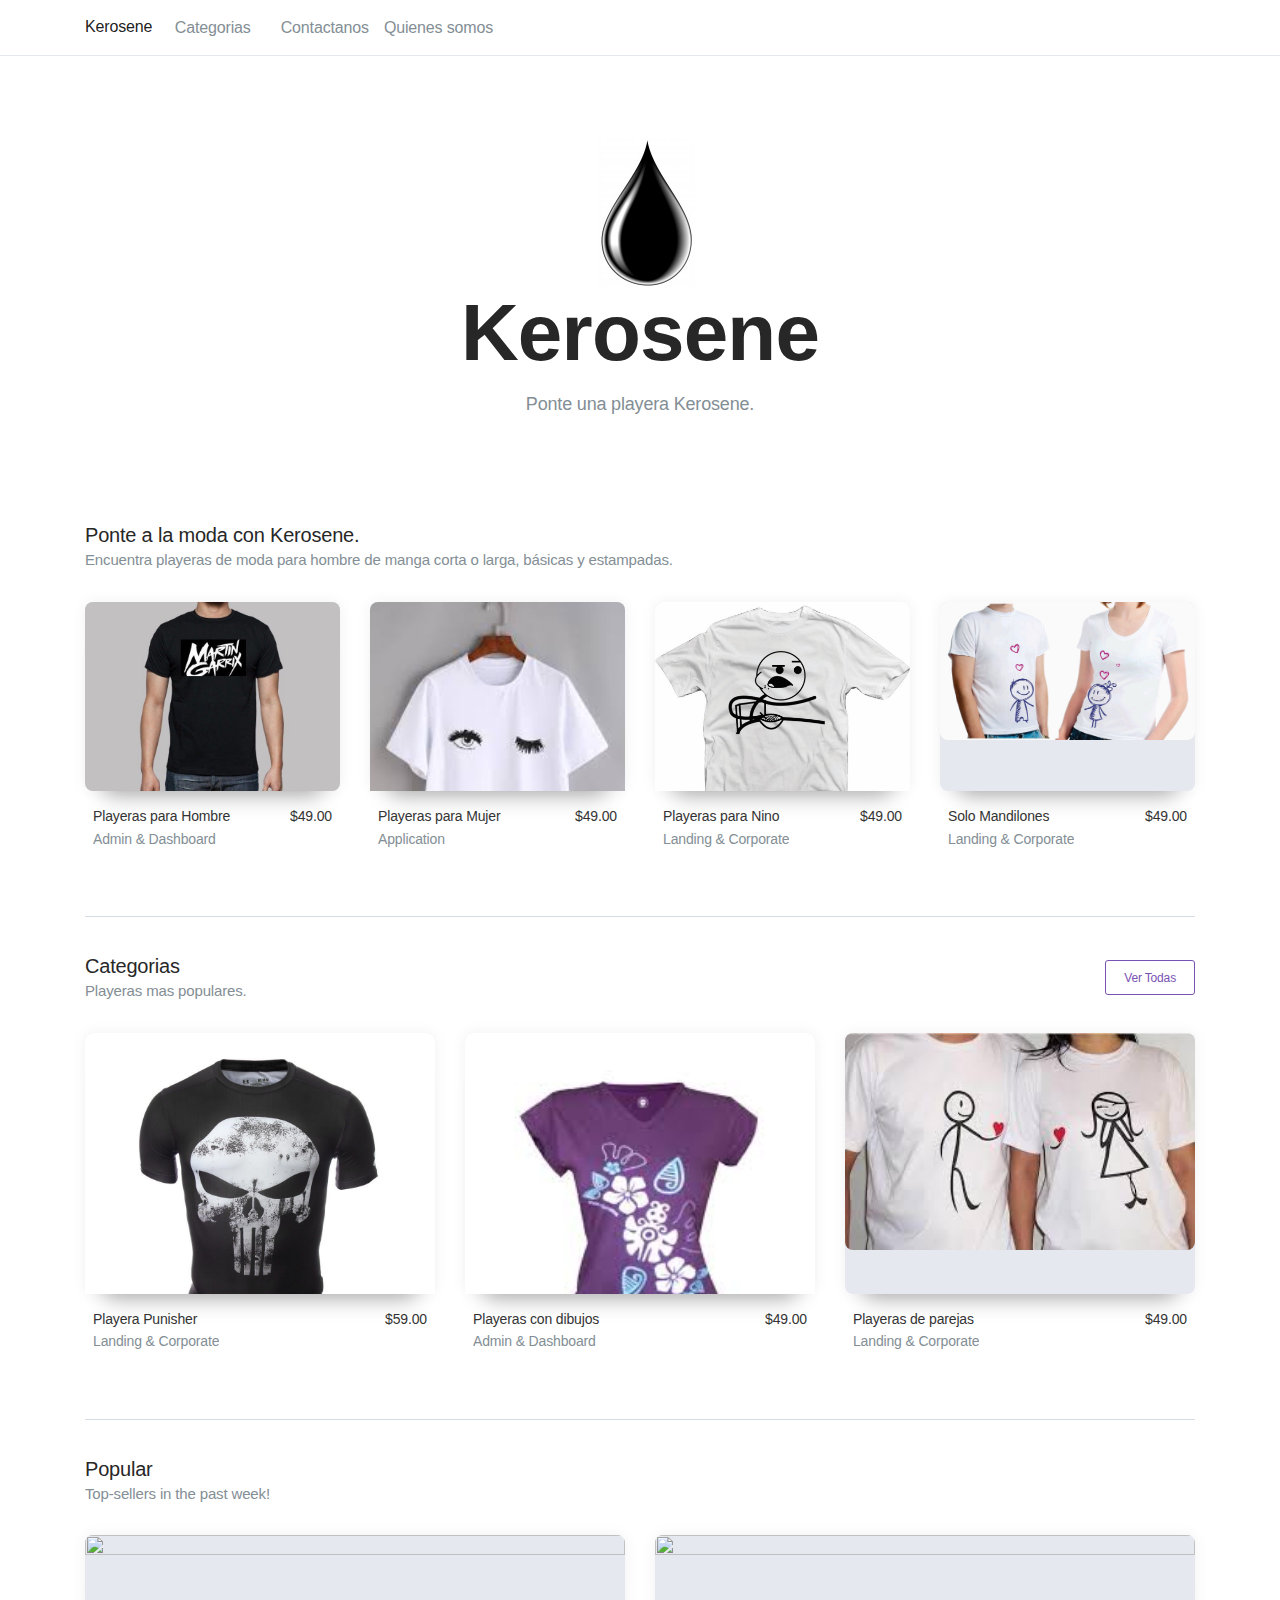
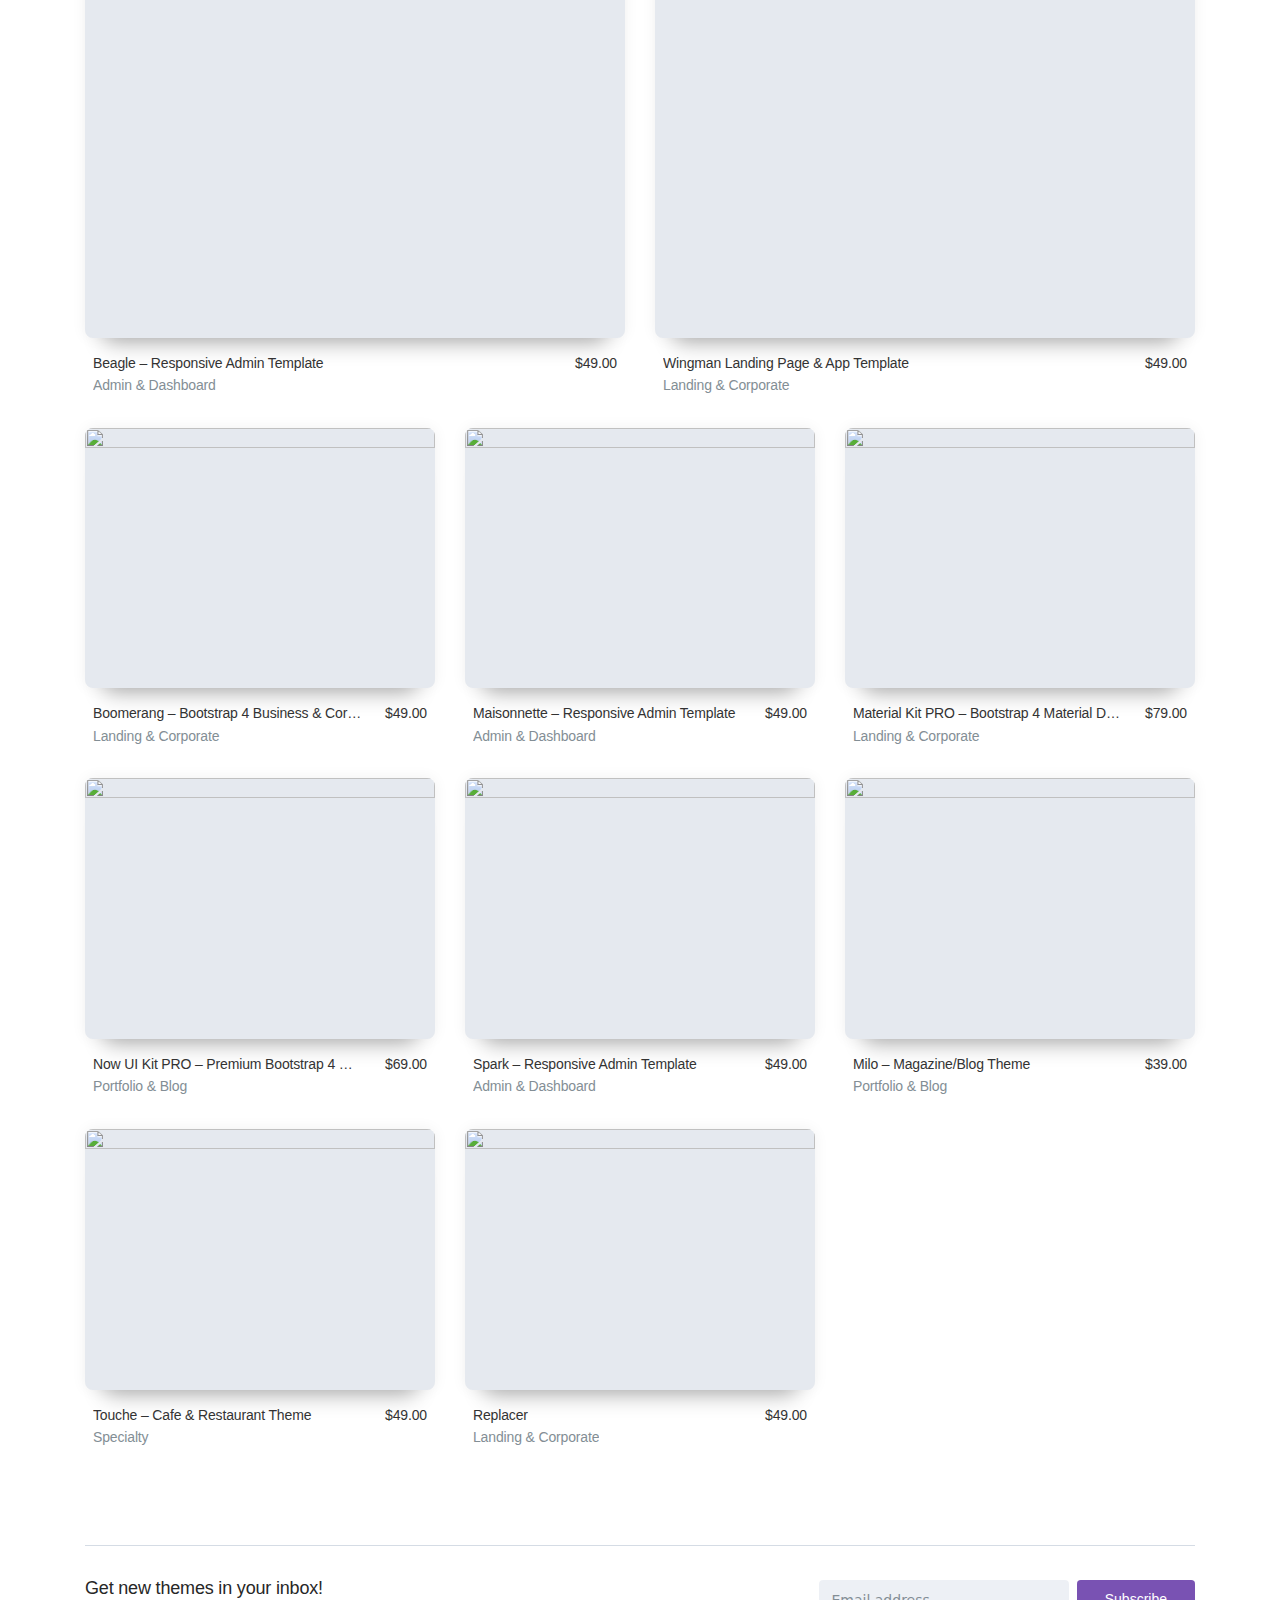
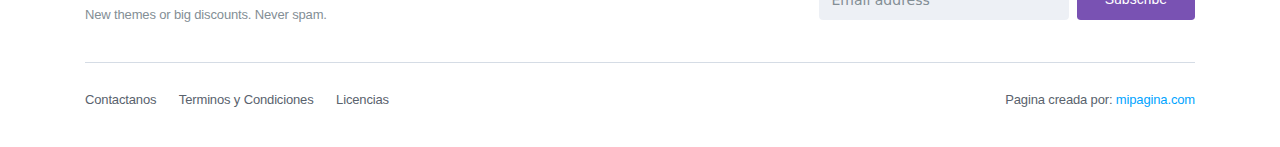
==== contacto.html @ e596c186 "h1" ====
<!DOCTYPE html>
<!-- saved from url=(0032)https://themes.getbootstrap.com/ -->
<html lang="en-US" prefix="og: http://ogp.me/ns#">
   <head>
      <meta http-equiv="Content-Type" content="text/html; charset=UTF-8">
      <meta http-equiv="X-UA-Compatible" content="IE=edge">
      <meta name="viewport" content="width=device-width, initial-scale=1.0, minimum-scale=1.0, maximum-scale=1.0, user-scalable=no">
      <title>Kerosene</title>
      <link rel="icon" type="image/png" href="./sources/images/Oildrop.png"/>
      <!--[if lt IE 9]>
      <script src="https://themes.getbootstrap.com/wp-content/themes/dokan/assets/js/html5.js" type="text/javascript"></script>
      <![endif]-->
      <!--[if lt IE 8]>
      <script type='text/javascript' src='https://themes.getbootstrap.com/wp-includes/js/json2.min.js?ver=2015-05-03'></script>
      <![endif]-->
	  <script src='./sources/js/jquery.min.js'></script>
	  <script src='./sources/js/Chart.min.js'></script>
	  <script src='./sources/js/Chart.bundle.min.js'></script>
	  <script src='./sources/js/tether.min.js'></script>
	  <script src='./sources/js/popper.min.js'></script>
	  <script src='./sources/js/bootstrap.min.js'></script>
	  
	  <script src='./sources/js/scripts.js?ver=1516485707'></script>
      <!-- The filemtime is to append a timestamp for the last time the stylesheet was updated to automate cache busting from CloudFlare -->
	  
	  <link rel='stylesheet' id='woocommerce-layout-css'  href='./sources/css/woocommerce-layout.css?ver=3.1.2' type='text/css' media='all' />
	<link rel='stylesheet' id='woocommerce-smallscreen-css'  href='./sources/css/woocommerce-smallscreen.css?ver=3.1.2' type='text/css' media='only screen and (max-width: 768px)' />
	<link rel='stylesheet' id='woocommerce-general-css'  href='./sources/css/woocommerce.css?ver=3.1.2' type='text/css' media='all' />
	<link rel='stylesheet' id='dokan-fontawesome-css'  href='./sources/css/font-awesome.min.css' type='text/css' media='all' />
	<link rel='stylesheet' id='buttons-css'  href='./sources/css/buttons.min.css?ver=4.8.4' type='text/css' media='all' />
	<link rel='stylesheet' id='dashicons-css'  href='./sources/css/dashicons.min.css?ver=4.8.4' type='text/css' media='all' />
	<link rel='stylesheet' id='mediaelement-css'  href='./sources/css/mediaelementplayer.min.css?ver=2.22.0' type='text/css' media='all' />
	<link rel='stylesheet' id='wp-mediaelement-css'  href='./sources/css/wp-mediaelement.min.css?ver=4.8.4' type='text/css' media='all' />
	<link rel='stylesheet' id='media-views-css'  href='./sources/css/media-views.min.css?ver=4.8.4' type='text/css' media='all' />
	<link rel='stylesheet' id='imgareaselect-css'  href='./sources/css/imgareaselect.css?ver=0.9.8' type='text/css' media='all' />
	<link rel='stylesheet' id='flexslider-css'  href='./sources/css/flexslider.css' type='text/css' media='all' />
	<link rel='stylesheet' id='dokan-opensans-css'  href='./sources/css/css?family=Open+Sans%3A400%2C700&#038;ver=4.8.4' type='text/css' media='all' />
	<link rel='stylesheet' id='dokan-theme-skin-css'  href='./sources/css/purple.css' type='text/css' media='all' />
	    
	<script type='text/javascript' src='./sources/js/jquery.js?ver=1.12.4'></script>
	<script type='text/javascript' src='./sources/js/jquery-migrate.min.js?ver=1.4.1'></script>
	<script type='text/javascript'>
	/* <![CDATA[ */
	var userSettings = {"url":"\/","uid":"0","time":"1525992789","secure":"1"};
	/* ]]> */
	</script>
	<script type='text/javascript' src='./sources/js/utils.min.js?ver=4.8.4'></script>
	<script type='text/javascript' src='./sources/js/plupload.full.min.js?ver=2.1.8'></script>

      <link rel="stylesheet" href="./sources/css/style.css">
      <!-- Global site tag (gtag.js) - Google Analytics -->
      <script async="" src="./sources/js/js"></script>
   </head>
   <body class="home blog woocommerce dokan-theme-dokan">
      <!-- <div id="page" class="hfeed site"> -->
      <nav class="navbar navbar-expand-lg navbar-light">
         <div class="container">
            <a href="https://themes.getbootstrap.com/" class="navbar-brand">Kerosene</a>
            <div class="d-flex ml-auto">
               <button class="navbar-toggler" type="button" data-toggle="collapse" data-target="#globalNavbar" aria-controls="globalNavbar" aria-expanded="false" aria-label="Toggle navigation"><span class="navbar-toggler-icon"></span></button>
            </div>
            <div class="collapse navbar-collapse" id="globalNavbar">
               <!--form class="form-inline form-navbar my-2 my-lg-0 order-2" action="https://themes.getbootstrap.com/shop/">
                  <input class="form-control" name="s" type="text" placeholder="Search">
                  </form-->
               <ul class="navbar-nav mr-auto order-1">
                  <li class="nav-item dropdown">
                     <a class="nav-link dropdown-toggle" id="navbarDropdownMenuLink" href="https://themes.getbootstrap.com/#" data-toggle="dropdown" aria-haspopup="true" aria-expanded="false">Categorias</a>
                     <div class="dropdown-menu" aria-labelledby="navbarDropdownMenuLink">
                        <div class="navbar-collapse navbar-top-collapse">
                           <ul id="menu-top-menu" class="nav navbar-nav">
                              <li id="menu-item-601" class="menu-item menu-item-type-taxonomy menu-item-object-product_cat menu-item-601"><a title="Admin &amp; Dashboard" href="https://themes.getbootstrap.com/product-category/admin-dashboard/">Admin &amp; Dashboard</a></li>
                              <li id="menu-item-603" class="menu-item menu-item-type-taxonomy menu-item-object-product_cat menu-item-603"><a title="Landing &amp; Corporate" href="https://themes.getbootstrap.com/product-category/landing-corporate/">Landing &amp; Corporate</a></li>
                              <li id="menu-item-1537" class="menu-item menu-item-type-taxonomy menu-item-object-product_cat menu-item-1537"><a title="Application" href="https://themes.getbootstrap.com/product-category/application/">Application</a></li>
                              <li id="menu-item-602" class="menu-item menu-item-type-taxonomy menu-item-object-product_cat menu-item-602"><a title="E-Commerce &amp; Retail" href="https://themes.getbootstrap.com/product-category/ecommerce-retail/">E-Commerce &amp; Retail</a></li>
                              <li id="menu-item-1538" class="menu-item menu-item-type-taxonomy menu-item-object-product_cat menu-item-1538"><a title="Portfolio &amp; Blog" href="https://themes.getbootstrap.com/product-category/portfolio-blog/">Portfolio &amp; Blog</a></li>
                              <li id="menu-item-1539" class="menu-item menu-item-type-taxonomy menu-item-object-product_cat menu-item-1539"><a title="Specialty" href="https://themes.getbootstrap.com/product-category/specialty/">Specialty</a></li>
                           </ul>
                        </div>
                     </div>
                  </li>
                  <li class="nav-item"><a class="nav-link" href="#>Todo</a></li>
               </ul>
               <ul class="navbar-nav d-none d-lg-flex ml-2 order-3">
                  <li class="nav-item"><a class="nav-link" href="#">Contactanos</a></li>
                  <li class="nav-item"><a class="nav-link" href="#">Quienes somos</a></li>
               </ul>
               <ul class="navbar-nav d-lg-none">
                  <li class="nav-item-divider"></li>
                  <li class="nav-item"><a class="nav-link" href="#">Contactanos</a></li>
                  <li class="nav-item"><a class="nav-link" href="#">Quienes somos</a></li>
               </ul>
            </div>
         </div>
      </nav>
      <main id="main" class="site-main main">
         <section class="hero">
            <div class="container">
               <img src="./sources/images/Oildrop.png" srcset="./sources/images/Oildrop.png 1x, ./sources/images/Oildrop.png 2x">
               <h1 class="display-1 text-bold">Kerosene</h1>
               <h5 class="text-gray-soft text-regular">Ponte una playera Kerosene.</h5>
               <form class="hero__form" action="https://themes.getbootstrap.com/shop/">
                  <!--div class="form-group">
                     <div class="form-group--search form-group--search--left">
                         <input class="form-control form-control-lg form-control--rounded" name="s" type="search" id="" placeholder="Search">
                         <button class="btn-submit" type="submit"><i class="bootstrap-themes-icon-search"></i></button>
                     </div>
                     </div-->
               </form>
            </div>
         </section>
         <section class="section">
            <div class="container">
               <div class="theme-cards-holder">
                  <div class="theme-cards__heading">
                     <div>
                        <h5 class="theme-cards__title">Ponte a la moda con Kerosene.</h5>
                        <p class="text-gray-soft">Encuentra playeras de moda para hombre de manga corta o larga, básicas y estampadas.</p>
                     </div>
                     <!--a class="theme-cards__heading__button btn btn-outline-brand btn-sm" href="https://themes.getbootstrap.com/official-themes">Learn more</a-->
                  </div>
                  <ul class="row">
                     <li class="col-md-3">
                        <div class="theme-card">
                           <div class="theme-card__body">
                              <a class="d-block" href="#">
                              <img width="400" height="300" src="./sources/images/hombres/2018-05-08-PHOTO-00063842.jpg" class="theme-card__img wp-post-image" alt="" srcset="./sources/images/hombres/2018-05-08-PHOTO-00063842.jpg 400w, ./sources/images/hombres/2018-05-08-PHOTO-00063842.jpg 300w, ./sources/images/hombres/2018-05-08-PHOTO-00063842.jpg 768w, ./sources/images/hombres/2018-05-08-PHOTO-00063842.jpg 1024w, ./sources/images/hombres/2018-05-08-PHOTO-00063842.jpg 200w, ./sources/images/hombres/2018-05-08-PHOTO-00063842.jpg 600w, ./sources/images/hombres/2018-05-08-PHOTO-00063842.jpg 1200w, ./sources/images/hombres/2018-05-08-PHOTO-00063842.jpg 1440w" sizes="(max-width: 400px) 100vw, 400px">            </a>
                              <a class="theme-card__body__overlay btn btn-brand btn-sm" target="_blank" href="#">Detalle</a>
                           </div>
                           <div class="theme-card__footer">
                              <div class="theme-card__footer__item">
                                 <a class="theme-card__title mr-1" href="#">Playeras para Hombre</a>
                                 <p class="theme-card__info">
                                 </p>
                                 <ul class="prod_cats_list">
                                    <li><a href="#">Admin &amp; Dashboard</a></li>
                                 </ul>
                                 <p></p>
                              </div>
                              <div class="theme-card__footer__item">
                                 <p class="theme-card__price"><span class="woocommerce-Price-amount amount"><span class="woocommerce-Price-currencySymbol">$</span>49.00</span></p>
                                 <ul class="rating">
                                    <li class="rating__item "></li>
                                    <li class="rating__item "></li>
                                    <li class="rating__item "></li>
                                    <li class="rating__item "></li>
                                    <li class="rating__item "></li>
                                 </ul>
                              </div>
                           </div>
                        </div>
                     </li>
                     <li class="col-md-3 col-6">
                        <div class="theme-card">
                           <div class="theme-card__body">
                              <a class="d-block" href="#">
                              <img width="400" height="300" src="./sources/images/mujeres/images1.jpg" class="theme-card__img wp-post-image" alt="" srcset="./sources/images/mujeres/images1.jpg 400w, ./sources/images/mujeres/images1.jpg 300w, ./sources/images/mujeres/images1.jpg 768w, ./sources/images/mujeres/images1.jpg 1024w, ./sources/images/mujeres/images1.jpg 200w,./sources/images/mujeres/images1.jpg 600w, ./sources/images/mujeres/images1.jpg 1200w, ./sources/images/mujeres/images1.jpg 1440w" sizes="(max-width: 400px) 100vw, 400px">            </a>
                              <a class="theme-card__body__overlay btn btn-brand btn-sm" target="_blank" href="#">Detalle</a>
                           </div>
                           <div class="theme-card__footer">
                              <div class="theme-card__footer__item">
                                 <a class="theme-card__title mr-1" href="#">Playeras para Mujer</a>
                                 <p class="theme-card__info">
                                 </p>
                                 <ul class="prod_cats_list">
                                    <li><a href="#">Application</a></li>
                                 </ul>
                                 <p></p>
                              </div>
                              <div class="theme-card__footer__item">
                                 <p class="theme-card__price"><span class="woocommerce-Price-amount amount"><span class="woocommerce-Price-currencySymbol">$</span>49.00</span></p>
                                 <ul class="rating">
                                    <li class="rating__item "></li>
                                    <li class="rating__item "></li>
                                    <li class="rating__item "></li>
                                    <li class="rating__item "></li>
                                    <li class="rating__item "></li>
                                 </ul>
                              </div>
                           </div>
                        </div>
                     </li>
                     <li class="col-md-3 col-6">
                        <div class="theme-card">
                           <div class="theme-card__body">
                              <a class="d-block" href="#">
                              <img width="400" height="300" src="./sources/images/ninos/2018-05-08-PHOTO-00063826.jpg" class="theme-card__img wp-post-image" alt="" srcset="./sources/images/ninos/2018-05-08-PHOTO-00063826.jpg 400w, ./sources/images/ninos/2018-05-08-PHOTO-00063826.jpg 300w, ./sources/images/ninos/2018-05-08-PHOTO-00063826.jpg 768w, ./sources/images/ninos/2018-05-08-PHOTO-00063826.jpg 1024w, ./sources/images/ninos/2018-05-08-PHOTO-00063826.jpg 200w,./sources/images/ninos/2018-05-08-PHOTO-00063826.jpg 600w, ./sources/images/ninos/2018-05-08-PHOTO-00063826.jpg 1200w, ./sources/images/ninos/2018-05-08-PHOTO-00063826.jpg 1440w" sizes="(max-width: 400px) 100vw, 400px">            </a>
                              <a class="theme-card__body__overlay btn btn-brand btn-sm" target="_blank" href="#">Detalle</a>
                           </div>
                           <div class="theme-card__footer">
                              <div class="theme-card__footer__item">
                                 <a class="theme-card__title mr-1" href="#">Playeras para Nino</a>
                                 <p class="theme-card__info">
                                 </p>
                                 <ul class="prod_cats_list">
                                    <li><a href="#">Landing &amp; Corporate</a></li>
                                 </ul>
                                 <p></p>
                              </div>
                              <div class="theme-card__footer__item">
                                 <p class="theme-card__price"><span class="woocommerce-Price-amount amount"><span class="woocommerce-Price-currencySymbol">$</span>49.00</span></p>
                                 <ul class="rating">
                                    <li class="rating__item "></li>
                                    <li class="rating__item "></li>
                                    <li class="rating__item "></li>
                                    <li class="rating__item "></li>
                                    <li class="rating__item "></li>
                                 </ul>
                              </div>
                           </div>
                        </div>
                     </li>
                     <li class="col-md-3 col-6">
                        <div class="theme-card">
                           <div class="theme-card__body">
                              <a class="d-block" href="#">
                              <img width="400" height="300" src="./sources/images/mandilones/2018-05-08-PHOTO-00063844.jpg" class="theme-card__img wp-post-image" alt="" srcset="./sources/images/mandilones/2018-05-08-PHOTO-00063844.jpg 400w, ./sources/images/mandilones/2018-05-08-PHOTO-00063844.jpg 300w, ./sources/images/mandilones/2018-05-08-PHOTO-00063844.jpg 768w, ./sources/images/mandilones/2018-05-08-PHOTO-00063844.jpg 1024w, ./sources/images/mandilones/2018-05-08-PHOTO-00063844.jpg 200w, ./sources/images/mandilones/2018-05-08-PHOTO-00063844.jpg 600w, ./sources/images/mandilones/2018-05-08-PHOTO-00063844.jpg 1200w, ./sources/images/mandilones/2018-05-08-PHOTO-00063844.jpg 1440w" sizes="(max-width: 400px) 100vw, 400px">            </a>
                              <a class="theme-card__body__overlay btn btn-brand btn-sm" target="_blank" href="#">Detalle</a>
                           </div>
                           <div class="theme-card__footer">
                              <div class="theme-card__footer__item">
                                 <a class="theme-card__title mr-1" href="#">Solo Mandilones</a>
                                 <p class="theme-card__info">
                                 </p>
                                 <ul class="prod_cats_list">
                                    <li><a href="#">Landing &amp; Corporate</a></li>
                                 </ul>
                                 <p></p>
                              </div>
                              <div class="theme-card__footer__item">
                                 <p class="theme-card__price"><span class="woocommerce-Price-amount amount"><span class="woocommerce-Price-currencySymbol">$</span>49.00</span></p>
                                 <ul class="rating">
                                    <li class="rating__item "></li>
                                    <li class="rating__item "></li>
                                    <li class="rating__item "></li>
                                    <li class="rating__item "></li>
                                    <li class="rating__item "></li>
                                 </ul>
                              </div>
                           </div>
                        </div>
                     </li>
                  </ul>
                  <a class="btn btn-outline-brand btn-block d-md-none mb-4" href="https://themes.getbootstrap.com/official-themes">Learn about Team Bootstrap themes</a>
               </div>
               <div class="theme-cards-holder">
                  <div class="theme-cards__heading">
                     <div>
                        <h5 class="theme-cards__title">Categorias</h5>
                        <p class="text-gray-soft">Playeras mas populares.</p>
                     </div>
                     <a class="theme-cards__heading__button btn btn-outline-brand btn-sm" href="#">Ver Todas</a>
                  </div>
                  <ul class="row">
                     <li class="col-md-4">
                        <div class="theme-card">
                           <div class="theme-card__body">
                              <a class="d-block" href="https://themes.getbootstrap.com/product/front-multipurpose-responsive-template/">
                              <img width="400" height="300" src="./sources/images/hombres/2018-05-08-PHOTO-00063831.jpg" class="theme-card__img wp-post-image" alt="" srcset="./sources/images/hombres/2018-05-08-PHOTO-00063831.jpg 400w, ./sources/images/hombres/2018-05-08-PHOTO-00063831.jpg 800w, ./sources/images/hombres/2018-05-08-PHOTO-00063831.jpg 768w, ./sources/images/hombres/2018-05-08-PHOTO-00063831.jpg 200w, ./sources/images/hombres/2018-05-08-PHOTO-00063831.jpg 600w, ./sources/images/hombres/2018-05-08-PHOTO-00063831.jpg 1200w" sizes="(max-width: 400px) 100vw, 400px">            </a>
                              <a class="theme-card__body__overlay btn btn-brand btn-sm" target="_blank" href="https://themes.getbootstrap.com/preview/?theme_id=4231">Detalles</a>
                           </div>
                           <div class="theme-card__footer">
                              <div class="theme-card__footer__item">
                                 <a class="theme-card__title mr-1" href="https://themes.getbootstrap.com/product/front-multipurpose-responsive-template/">Playera Punisher</a>
                                 <p class="theme-card__info">
                                 </p>
                                 <ul class="prod_cats_list">
                                    <li><a href="https://themes.getbootstrap.com/product-category/landing-corporate/">Landing &amp; Corporate</a></li>
                                 </ul>
                                 <p></p>
                              </div>
                              <div class="theme-card__footer__item">
                                 <p class="theme-card__price"><span class="woocommerce-Price-amount amount"><span class="woocommerce-Price-currencySymbol">$</span>59.00</span></p>
                                 <ul class="rating">
                                    <li class="rating__item "></li>
                                    <li class="rating__item "></li>
                                    <li class="rating__item "></li>
                                    <li class="rating__item "></li>
                                    <li class="rating__item "></li>
                                 </ul>
                              </div>
                           </div>
                        </div>
                     </li>
                     <li class="col-md-4 col-6">
                        <div class="theme-card">
                           <div class="theme-card__body">
                              <a class="d-block" href="https://themes.getbootstrap.com/product/looper-responsive-admin-template/">
                              <img width="400" height="300" src="./sources/images/mujeres/images2.jpg" class="theme-card__img wp-post-image" alt="" srcset="./sources/images/mujeres/images2.jpg 400w, ./sources/images/mujeres/images2.jpg 800w, ./sources/images/mujeres/images2.jpg 768w, ./sources/images/mujeres/images2.jpg 1200w, ./sources/images/mujeres/images2.jpg 200w, ./sources/images/mujeres/images2.jpg 600w, ./sources/images/mujeres/images2.jpg 1366w" sizes="(max-width: 400px) 100vw, 400px">            </a>
                              <a class="theme-card__body__overlay btn btn-brand btn-sm" target="_blank" href="https://themes.getbootstrap.com/preview/?theme_id=3921">Detalles</a>
                           </div>
                           <div class="theme-card__footer">
                              <div class="theme-card__footer__item">
                                 <a class="theme-card__title mr-1" href="https://themes.getbootstrap.com/product/looper-responsive-admin-template/">Playeras con dibujos</a>
                                 <p class="theme-card__info">
                                 </p>
                                 <ul class="prod_cats_list">
                                    <li><a href="https://themes.getbootstrap.com/product-category/admin-dashboard/">Admin &amp; Dashboard</a></li>
                                 </ul>
                                 <p></p>
                              </div>
                              <div class="theme-card__footer__item">
                                 <p class="theme-card__price"><span class="woocommerce-Price-amount amount"><span class="woocommerce-Price-currencySymbol">$</span>49.00</span></p>
                                 <ul class="rating">
                                    <li class="rating__item "></li>
                                    <li class="rating__item "></li>
                                    <li class="rating__item "></li>
                                    <li class="rating__item "></li>
                                    <li class="rating__item "></li>
                                 </ul>
                              </div>
                           </div>
                        </div>
                     </li>
                     <li class="col-md-4 col-6">
                        <div class="theme-card">
                           <div class="theme-card__body">
                              <a class="d-block" href="https://themes.getbootstrap.com/product/incline-landing-page-set/">
                              <img width="400" height="300" src="./sources/images/mandilones/2018-05-08-PHOTO-00063845.jpg" class="theme-card__img wp-post-image" alt="" srcset="./sources/images/mandilones/2018-05-08-PHOTO-00063845.jpg 400w, ./sources/images/mandilones/2018-05-08-PHOTO-00063845.jpg 800w, ./sources/images/mandilones/2018-05-08-PHOTO-00063845.jpg 768w, ./sources/images/mandilones/2018-05-08-PHOTO-00063845.jpg 200w, ./sources/images/mandilones/2018-05-08-PHOTO-00063845.jpg 600w, ./sources/images/mandilones/2018-05-08-PHOTO-00063845.jpg 1200w" sizes="(max-width: 400px) 100vw, 400px">            </a>
                              <a class="theme-card__body__overlay btn btn-brand btn-sm" target="_blank" href="https://themes.getbootstrap.com/preview/?theme_id=3569">Detalles</a>
                           </div>
                           <div class="theme-card__footer">
                              <div class="theme-card__footer__item">
                                 <a class="theme-card__title mr-1" href="https://themes.getbootstrap.com/product/incline-landing-page-set/">Playeras de parejas</a>
                                 <p class="theme-card__info">
                                 </p>
                                 <ul class="prod_cats_list">
                                    <li><a href="https://themes.getbootstrap.com/product-category/landing-corporate/">Landing &amp; Corporate</a></li>
                                 </ul>
                                 <p></p>
                              </div>
                              <div class="theme-card__footer__item">
                                 <p class="theme-card__price"><span class="woocommerce-Price-amount amount"><span class="woocommerce-Price-currencySymbol">$</span>49.00</span></p>
                                 <ul class="rating">
                                    <li class="rating__item "></li>
                                    <li class="rating__item "></li>
                                    <li class="rating__item "></li>
                                    <li class="rating__item "></li>
                                    <li class="rating__item "></li>
                                 </ul>
                              </div>
                           </div>
                        </div>
                     </li>
                  </ul>
                  <a class="btn btn-brand btn-block d-md-none" href="https://themes.getbootstrap.com/shop/?orderby=date">View all latest themes</a>
               </div>
               <div class="theme-cards-holder">
                  <div class="theme-cards__heading">
                     <div>
                        <h5 class="theme-cards__title">Popular</h5>
                        <p class="text-gray-soft">Top-sellers in the past week!</p>
                     </div>
                     <!-- Removed for now because we're listing all the themes directly on the homepage -->
                     <!-- <a class="theme-cards__heading__button btn btn-outline-brand btn-sm" href="https://themes.getbootstrap.com/shop/?orderby=popularity">View all</a> -->
                  </div>
                  <ul class="row">
                     <li class="col-6">
                        <div class="theme-card">
                           <div class="theme-card__body">
                              <a class="d-block" href="https://themes.getbootstrap.com/product/beagle-responsive-admin-template/">
                              <img width="600" height="450" src="./sources/beagle-600x450.png" class="theme-card__img wp-post-image" alt="" srcset="https://themes.getbootstrap.com/wp-content/uploads/2018/02/beagle-600x450.png 600w, https://themes.getbootstrap.com/wp-content/uploads/2018/02/beagle-800x600.png 800w, https://themes.getbootstrap.com/wp-content/uploads/2018/02/beagle-768x576.png 768w, https://themes.getbootstrap.com/wp-content/uploads/2018/02/beagle-200x150.png 200w, https://themes.getbootstrap.com/wp-content/uploads/2018/02/beagle-400x300.png 400w, https://themes.getbootstrap.com/wp-content/uploads/2018/02/beagle.png 1200w" sizes="(max-width: 600px) 100vw, 600px">            </a>
                              <a class="theme-card__body__overlay btn btn-brand btn-sm" target="_blank" href="https://themes.getbootstrap.com/preview/?theme_id=1696">Live preview</a>
                           </div>
                           <div class="theme-card__footer">
                              <div class="theme-card__footer__item">
                                 <a class="theme-card__title mr-1" href="https://themes.getbootstrap.com/product/beagle-responsive-admin-template/">Beagle – Responsive Admin Template</a>
                                 <p class="theme-card__info">
                                 </p>
                                 <ul class="prod_cats_list">
                                    <li><a href="https://themes.getbootstrap.com/product-category/admin-dashboard/">Admin &amp; Dashboard</a></li>
                                 </ul>
                                 <p></p>
                              </div>
                              <div class="theme-card__footer__item">
                                 <p class="theme-card__price"><span class="woocommerce-Price-amount amount"><span class="woocommerce-Price-currencySymbol">$</span>49.00</span></p>
                                 <ul class="rating">
                                    <li class="rating__item rating__item--active"></li>
                                    <li class="rating__item rating__item--active"></li>
                                    <li class="rating__item rating__item--active"></li>
                                    <li class="rating__item rating__item--active"></li>
                                    <li class="rating__item rating__item--active"></li>
                                 </ul>
                              </div>
                           </div>
                        </div>
                     </li>
                     <li class="col-6">
                        <div class="theme-card">
                           <div class="theme-card__body">
                              <a class="d-block" href="https://themes.getbootstrap.com/product/wingman-landing-page-app-template/">
                              <img width="600" height="450" src="./sources/item-preview-600x450.png" class="theme-card__img wp-post-image" alt="" srcset="https://themes.getbootstrap.com/wp-content/uploads/2018/02/item-preview-600x450.png 600w, https://themes.getbootstrap.com/wp-content/uploads/2018/02/item-preview-800x600.png 800w, https://themes.getbootstrap.com/wp-content/uploads/2018/02/item-preview-768x576.png 768w, https://themes.getbootstrap.com/wp-content/uploads/2018/02/item-preview-200x150.png 200w, https://themes.getbootstrap.com/wp-content/uploads/2018/02/item-preview-400x300.png 400w, https://themes.getbootstrap.com/wp-content/uploads/2018/02/item-preview.png 1200w" sizes="(max-width: 600px) 100vw, 600px">            </a>
                              <a class="theme-card__body__overlay btn btn-brand btn-sm" target="_blank" href="https://themes.getbootstrap.com/preview/?theme_id=1703">Live preview</a>
                           </div>
                           <div class="theme-card__footer">
                              <div class="theme-card__footer__item">
                                 <a class="theme-card__title mr-1" href="https://themes.getbootstrap.com/product/wingman-landing-page-app-template/">Wingman Landing Page &amp; App Template</a>
                                 <p class="theme-card__info">
                                 </p>
                                 <ul class="prod_cats_list">
                                    <li><a href="https://themes.getbootstrap.com/product-category/landing-corporate/">Landing &amp; Corporate</a></li>
                                 </ul>
                                 <p></p>
                              </div>
                              <div class="theme-card__footer__item">
                                 <p class="theme-card__price"><span class="woocommerce-Price-amount amount"><span class="woocommerce-Price-currencySymbol">$</span>49.00</span></p>
                                 <ul class="rating">
                                    <li class="rating__item rating__item--active"></li>
                                    <li class="rating__item rating__item--active"></li>
                                    <li class="rating__item rating__item--active"></li>
                                    <li class="rating__item rating__item--active"></li>
                                    <li class="rating__item rating__item--active"></li>
                                 </ul>
                              </div>
                           </div>
                        </div>
                     </li>
                     <li class="col-md-4 col-6">
                        <div class="theme-card">
                           <div class="theme-card__body">
                              <a class="d-block" href="https://themes.getbootstrap.com/product/boomerang-bootstrap-4-business-corporate-theme/">
                              <img width="400" height="300" src="./sources/screen-3-400x300.png" class="theme-card__img wp-post-image" alt="" srcset="https://themes.getbootstrap.com/wp-content/uploads/2018/02/screen-3-400x300.png 400w, https://themes.getbootstrap.com/wp-content/uploads/2018/02/screen-3-800x600.png 800w, https://themes.getbootstrap.com/wp-content/uploads/2018/02/screen-3-768x576.png 768w, https://themes.getbootstrap.com/wp-content/uploads/2018/02/screen-3-200x150.png 200w, https://themes.getbootstrap.com/wp-content/uploads/2018/02/screen-3-600x450.png 600w, https://themes.getbootstrap.com/wp-content/uploads/2018/02/screen-3.png 1200w" sizes="(max-width: 400px) 100vw, 400px">            </a>
                              <a class="theme-card__body__overlay btn btn-brand btn-sm" target="_blank" href="https://themes.getbootstrap.com/preview/?theme_id=1679">Live preview</a>
                           </div>
                           <div class="theme-card__footer">
                              <div class="theme-card__footer__item">
                                 <a class="theme-card__title mr-1" href="https://themes.getbootstrap.com/product/boomerang-bootstrap-4-business-corporate-theme/">Boomerang – Bootstrap 4 Business &amp; Corporate Theme</a>
                                 <p class="theme-card__info">
                                 </p>
                                 <ul class="prod_cats_list">
                                    <li><a href="https://themes.getbootstrap.com/product-category/landing-corporate/">Landing &amp; Corporate</a></li>
                                 </ul>
                                 <p></p>
                              </div>
                              <div class="theme-card__footer__item">
                                 <p class="theme-card__price"><span class="woocommerce-Price-amount amount"><span class="woocommerce-Price-currencySymbol">$</span>49.00</span></p>
                                 <ul class="rating">
                                    <li class="rating__item "></li>
                                    <li class="rating__item "></li>
                                    <li class="rating__item "></li>
                                    <li class="rating__item "></li>
                                    <li class="rating__item "></li>
                                 </ul>
                              </div>
                           </div>
                        </div>
                     </li>
                     <li class="col-md-4 col-6">
                        <div class="theme-card">
                           <div class="theme-card__body">
                              <a class="d-block" href="https://themes.getbootstrap.com/product/maisonnette-responsive-admin-template/">
                              <img width="400" height="300" src="./sources/maisonnette-preview-1-400x300.png" class="theme-card__img wp-post-image" alt="" srcset="https://themes.getbootstrap.com/wp-content/uploads/2018/02/maisonnette-preview-1-400x300.png 400w, https://themes.getbootstrap.com/wp-content/uploads/2018/02/maisonnette-preview-1-800x600.png 800w, https://themes.getbootstrap.com/wp-content/uploads/2018/02/maisonnette-preview-1-768x576.png 768w, https://themes.getbootstrap.com/wp-content/uploads/2018/02/maisonnette-preview-1-200x150.png 200w, https://themes.getbootstrap.com/wp-content/uploads/2018/02/maisonnette-preview-1-600x450.png 600w, https://themes.getbootstrap.com/wp-content/uploads/2018/02/maisonnette-preview-1.png 1200w" sizes="(max-width: 400px) 100vw, 400px">            </a>
                              <a class="theme-card__body__overlay btn btn-brand btn-sm" target="_blank" href="https://themes.getbootstrap.com/preview/?theme_id=1692">Live preview</a>
                           </div>
                           <div class="theme-card__footer">
                              <div class="theme-card__footer__item">
                                 <a class="theme-card__title mr-1" href="https://themes.getbootstrap.com/product/maisonnette-responsive-admin-template/">Maisonnette –  Responsive Admin Template</a>
                                 <p class="theme-card__info">
                                 </p>
                                 <ul class="prod_cats_list">
                                    <li><a href="https://themes.getbootstrap.com/product-category/admin-dashboard/">Admin &amp; Dashboard</a></li>
                                 </ul>
                                 <p></p>
                              </div>
                              <div class="theme-card__footer__item">
                                 <p class="theme-card__price"><span class="woocommerce-Price-amount amount"><span class="woocommerce-Price-currencySymbol">$</span>49.00</span></p>
                                 <ul class="rating">
                                    <li class="rating__item "></li>
                                    <li class="rating__item "></li>
                                    <li class="rating__item "></li>
                                    <li class="rating__item "></li>
                                    <li class="rating__item "></li>
                                 </ul>
                              </div>
                           </div>
                        </div>
                     </li>
                     <li class="col-md-4 col-6">
                        <div class="theme-card">
                           <div class="theme-card__body">
                              <a class="d-block" href="https://themes.getbootstrap.com/product/material-kit-pro/">
                              <img width="400" height="300" src="./sources/bb_mkp_thumbnail-1-400x300.jpg" class="theme-card__img wp-post-image" alt="" srcset="https://themes.getbootstrap.com/wp-content/uploads/2018/02/bb_mkp_thumbnail-1-400x300.jpg 400w, https://themes.getbootstrap.com/wp-content/uploads/2018/02/bb_mkp_thumbnail-1-800x600.jpg 800w, https://themes.getbootstrap.com/wp-content/uploads/2018/02/bb_mkp_thumbnail-1-768x576.jpg 768w, https://themes.getbootstrap.com/wp-content/uploads/2018/02/bb_mkp_thumbnail-1-200x150.jpg 200w, https://themes.getbootstrap.com/wp-content/uploads/2018/02/bb_mkp_thumbnail-1-600x450.jpg 600w, https://themes.getbootstrap.com/wp-content/uploads/2018/02/bb_mkp_thumbnail-1.jpg 1200w" sizes="(max-width: 400px) 100vw, 400px">            </a>
                              <a class="theme-card__body__overlay btn btn-brand btn-sm" target="_blank" href="https://themes.getbootstrap.com/preview/?theme_id=1714">Live preview</a>
                           </div>
                           <div class="theme-card__footer">
                              <div class="theme-card__footer__item">
                                 <a class="theme-card__title mr-1" href="https://themes.getbootstrap.com/product/material-kit-pro/">Material Kit PRO – Bootstrap 4 Material Design UI</a>
                                 <p class="theme-card__info">
                                 </p>
                                 <ul class="prod_cats_list">
                                    <li><a href="https://themes.getbootstrap.com/product-category/landing-corporate/">Landing &amp; Corporate</a></li>
                                 </ul>
                                 <p></p>
                              </div>
                              <div class="theme-card__footer__item">
                                 <p class="theme-card__price"><span class="woocommerce-Price-amount amount"><span class="woocommerce-Price-currencySymbol">$</span>79.00</span></p>
                                 <ul class="rating">
                                    <li class="rating__item rating__item--active"></li>
                                    <li class="rating__item rating__item--active"></li>
                                    <li class="rating__item rating__item--active"></li>
                                    <li class="rating__item rating__item--active"></li>
                                    <li class="rating__item rating__item--active"></li>
                                 </ul>
                              </div>
                           </div>
                        </div>
                     </li>
                     <li class="col-md-4 col-6">
                        <div class="theme-card">
                           <div class="theme-card__body">
                              <a class="d-block" href="https://themes.getbootstrap.com/product/now-ui-kit-pro/">
                              <img width="400" height="300" src="./sources/bb_nukp_thumbnail-1-400x300.jpg" class="theme-card__img wp-post-image" alt="" srcset="https://themes.getbootstrap.com/wp-content/uploads/2018/02/bb_nukp_thumbnail-1-400x300.jpg 400w, https://themes.getbootstrap.com/wp-content/uploads/2018/02/bb_nukp_thumbnail-1-800x600.jpg 800w, https://themes.getbootstrap.com/wp-content/uploads/2018/02/bb_nukp_thumbnail-1-768x576.jpg 768w, https://themes.getbootstrap.com/wp-content/uploads/2018/02/bb_nukp_thumbnail-1-200x150.jpg 200w, https://themes.getbootstrap.com/wp-content/uploads/2018/02/bb_nukp_thumbnail-1-600x450.jpg 600w, https://themes.getbootstrap.com/wp-content/uploads/2018/02/bb_nukp_thumbnail-1.jpg 1200w" sizes="(max-width: 400px) 100vw, 400px">            </a>
                              <a class="theme-card__body__overlay btn btn-brand btn-sm" target="_blank" href="https://themes.getbootstrap.com/preview/?theme_id=1719">Live preview</a>
                           </div>
                           <div class="theme-card__footer">
                              <div class="theme-card__footer__item">
                                 <a class="theme-card__title mr-1" href="https://themes.getbootstrap.com/product/now-ui-kit-pro/">Now UI Kit PRO – Premium Bootstrap 4 Web Kit</a>
                                 <p class="theme-card__info">
                                 </p>
                                 <ul class="prod_cats_list">
                                    <li><a href="https://themes.getbootstrap.com/product-category/portfolio-blog/">Portfolio &amp; Blog</a></li>
                                 </ul>
                                 <p></p>
                              </div>
                              <div class="theme-card__footer__item">
                                 <p class="theme-card__price"><span class="woocommerce-Price-amount amount"><span class="woocommerce-Price-currencySymbol">$</span>69.00</span></p>
                                 <ul class="rating">
                                    <li class="rating__item "></li>
                                    <li class="rating__item "></li>
                                    <li class="rating__item "></li>
                                    <li class="rating__item "></li>
                                    <li class="rating__item "></li>
                                 </ul>
                              </div>
                           </div>
                        </div>
                     </li>
                     <li class="col-md-4 col-6">
                        <div class="theme-card">
                           <div class="theme-card__body">
                              <a class="d-block" href="https://themes.getbootstrap.com/product/spark-responsive-admin-template/">
                              <img width="400" height="300" src="./sources/screenshot-1200x900-5-400x300.png" class="theme-card__img wp-post-image" alt="" srcset="https://themes.getbootstrap.com/wp-content/uploads/2018/02/screenshot-1200x900-5-400x300.png 400w, https://themes.getbootstrap.com/wp-content/uploads/2018/02/screenshot-1200x900-5-800x600.png 800w, https://themes.getbootstrap.com/wp-content/uploads/2018/02/screenshot-1200x900-5-768x576.png 768w, https://themes.getbootstrap.com/wp-content/uploads/2018/02/screenshot-1200x900-5-200x150.png 200w, https://themes.getbootstrap.com/wp-content/uploads/2018/02/screenshot-1200x900-5-600x450.png 600w, https://themes.getbootstrap.com/wp-content/uploads/2018/02/screenshot-1200x900-5.png 1200w" sizes="(max-width: 400px) 100vw, 400px">            </a>
                              <a class="theme-card__body__overlay btn btn-brand btn-sm" target="_blank" href="https://themes.getbootstrap.com/preview/?theme_id=1666">Live preview</a>
                           </div>
                           <div class="theme-card__footer">
                              <div class="theme-card__footer__item">
                                 <a class="theme-card__title mr-1" href="https://themes.getbootstrap.com/product/spark-responsive-admin-template/">Spark – Responsive Admin Template</a>
                                 <p class="theme-card__info">
                                 </p>
                                 <ul class="prod_cats_list">
                                    <li><a href="https://themes.getbootstrap.com/product-category/admin-dashboard/">Admin &amp; Dashboard</a></li>
                                 </ul>
                                 <p></p>
                              </div>
                              <div class="theme-card__footer__item">
                                 <p class="theme-card__price"><span class="woocommerce-Price-amount amount"><span class="woocommerce-Price-currencySymbol">$</span>49.00</span></p>
                                 <ul class="rating">
                                    <li class="rating__item "></li>
                                    <li class="rating__item "></li>
                                    <li class="rating__item "></li>
                                    <li class="rating__item "></li>
                                    <li class="rating__item "></li>
                                 </ul>
                              </div>
                           </div>
                        </div>
                     </li>
                     <li class="col-md-4 col-6">
                        <div class="theme-card">
                           <div class="theme-card__body">
                              <a class="d-block" href="https://themes.getbootstrap.com/product/milo-magazineblog-theme/">
                              <img width="400" height="300" src="./sources/screenshot-1200x900-4-400x300.png" class="theme-card__img wp-post-image" alt="" srcset="https://themes.getbootstrap.com/wp-content/uploads/2018/02/screenshot-1200x900-4-400x300.png 400w, https://themes.getbootstrap.com/wp-content/uploads/2018/02/screenshot-1200x900-4-800x600.png 800w, https://themes.getbootstrap.com/wp-content/uploads/2018/02/screenshot-1200x900-4-768x576.png 768w, https://themes.getbootstrap.com/wp-content/uploads/2018/02/screenshot-1200x900-4-200x150.png 200w, https://themes.getbootstrap.com/wp-content/uploads/2018/02/screenshot-1200x900-4-600x450.png 600w, https://themes.getbootstrap.com/wp-content/uploads/2018/02/screenshot-1200x900-4.png 1200w" sizes="(max-width: 400px) 100vw, 400px">            </a>
                              <a class="theme-card__body__overlay btn btn-brand btn-sm" target="_blank" href="https://themes.getbootstrap.com/preview/?theme_id=1671">Live preview</a>
                           </div>
                           <div class="theme-card__footer">
                              <div class="theme-card__footer__item">
                                 <a class="theme-card__title mr-1" href="https://themes.getbootstrap.com/product/milo-magazineblog-theme/">Milo – Magazine/Blog Theme</a>
                                 <p class="theme-card__info">
                                 </p>
                                 <ul class="prod_cats_list">
                                    <li><a href="https://themes.getbootstrap.com/product-category/portfolio-blog/">Portfolio &amp; Blog</a></li>
                                 </ul>
                                 <p></p>
                              </div>
                              <div class="theme-card__footer__item">
                                 <p class="theme-card__price"><span class="woocommerce-Price-amount amount"><span class="woocommerce-Price-currencySymbol">$</span>39.00</span></p>
                                 <ul class="rating">
                                    <li class="rating__item "></li>
                                    <li class="rating__item "></li>
                                    <li class="rating__item "></li>
                                    <li class="rating__item "></li>
                                    <li class="rating__item "></li>
                                 </ul>
                              </div>
                           </div>
                        </div>
                     </li>
                     <li class="col-md-4 col-6">
                        <div class="theme-card">
                           <div class="theme-card__body">
                              <a class="d-block" href="https://themes.getbootstrap.com/product/touche-cafe-restaurant-theme/">
                              <img width="400" height="300" src="./sources/screenshot_1200x900-400x300.png" class="theme-card__img wp-post-image" alt="" srcset="https://themes.getbootstrap.com/wp-content/uploads/2018/02/screenshot_1200x900-400x300.png 400w, https://themes.getbootstrap.com/wp-content/uploads/2018/02/screenshot_1200x900-200x150.png 200w, https://themes.getbootstrap.com/wp-content/uploads/2018/02/screenshot_1200x900-600x450.png 600w, https://themes.getbootstrap.com/wp-content/uploads/2018/02/screenshot_1200x900-1200x900.png 1200w" sizes="(max-width: 400px) 100vw, 400px">            </a>
                              <a class="theme-card__body__overlay btn btn-brand btn-sm" target="_blank" href="https://themes.getbootstrap.com/preview/?theme_id=1651">Live preview</a>
                           </div>
                           <div class="theme-card__footer">
                              <div class="theme-card__footer__item">
                                 <a class="theme-card__title mr-1" href="https://themes.getbootstrap.com/product/touche-cafe-restaurant-theme/">Touche – Cafe &amp; Restaurant Theme</a>
                                 <p class="theme-card__info">
                                 </p>
                                 <ul class="prod_cats_list">
                                    <li><a href="https://themes.getbootstrap.com/product-category/specialty/">Specialty</a></li>
                                 </ul>
                                 <p></p>
                              </div>
                              <div class="theme-card__footer__item">
                                 <p class="theme-card__price"><span class="woocommerce-Price-amount amount"><span class="woocommerce-Price-currencySymbol">$</span>49.00</span></p>
                                 <ul class="rating">
                                    <li class="rating__item "></li>
                                    <li class="rating__item "></li>
                                    <li class="rating__item "></li>
                                    <li class="rating__item "></li>
                                    <li class="rating__item "></li>
                                 </ul>
                              </div>
                           </div>
                        </div>
                     </li>
                     <li class="col-md-4 col-6">
                        <div class="theme-card">
                           <div class="theme-card__body">
                              <a class="d-block" href="https://themes.getbootstrap.com/product/replacer-2/">
                              <img width="400" height="300" src="./sources/preview-400x300.jpg" class="theme-card__img wp-post-image" alt="" srcset="https://themes.getbootstrap.com/wp-content/uploads/2018/02/preview-400x300.jpg 400w, https://themes.getbootstrap.com/wp-content/uploads/2018/02/preview-800x600.jpg 800w, https://themes.getbootstrap.com/wp-content/uploads/2018/02/preview-768x576.jpg 768w, https://themes.getbootstrap.com/wp-content/uploads/2018/02/preview-1200x900.jpg 1200w, https://themes.getbootstrap.com/wp-content/uploads/2018/02/preview-200x150.jpg 200w, https://themes.getbootstrap.com/wp-content/uploads/2018/02/preview-600x450.jpg 600w" sizes="(max-width: 400px) 100vw, 400px">            </a>
                              <a class="theme-card__body__overlay btn btn-brand btn-sm" target="_blank" href="https://themes.getbootstrap.com/preview/?theme_id=1745">Live preview</a>
                           </div>
                           <div class="theme-card__footer">
                              <div class="theme-card__footer__item">
                                 <a class="theme-card__title mr-1" href="https://themes.getbootstrap.com/product/replacer-2/">Replacer</a>
                                 <p class="theme-card__info">
                                 </p>
                                 <ul class="prod_cats_list">
                                    <li><a href="https://themes.getbootstrap.com/product-category/landing-corporate/">Landing &amp; Corporate</a></li>
                                 </ul>
                                 <p></p>
                              </div>
                              <div class="theme-card__footer__item">
                                 <p class="theme-card__price"><span class="woocommerce-Price-amount amount"><span class="woocommerce-Price-currencySymbol">$</span>49.00</span></p>
                                 <ul class="rating">
                                    <li class="rating__item rating__item--active"></li>
                                    <li class="rating__item rating__item--active"></li>
                                    <li class="rating__item rating__item--active"></li>
                                    <li class="rating__item rating__item--active"></li>
                                    <li class="rating__item rating__item--active"></li>
                                 </ul>
                              </div>
                           </div>
                        </div>
                     </li>
                  </ul>
                  <!-- Removed for now because we're listing all the themes directly on the homepage -->
                  <!-- <a class="btn btn-brand btn-block d-md-none mb-4" href="https://themes.getbootstrap.com/shop/?orderby=popularity">View all popular themes</a> -->
               </div>
            </div>
         </section>
      </main>
      <!-- #main .site-main -->
      <footer class="footer">
         <div class="container">
            <div class="footer__inner">
               <div class="footer__item">
                  <form action="https://getbootstrap.us13.list-manage.com/subscribe/post?u=e3428dd6b8fda73bc5ba8b6e6&amp;id=198881a019" method="post" id="mc-embedded-subscribe-form" name="mc-embedded-subscribe-form" target="_blank" novalidate="">
                     <div class="d-md-flex justify-content-between align-items-center">
                        <div class="form-group">
                           <h5 class="mb-1">Get new themes in your inbox!</h5>
                           <div class="form-text mt-0">New themes or big discounts. Never spam.</div>
                        </div>
                        <div id="signup_footer" class="d-flex align-items-start">
                           <div class="form-group w-100 mr-2">
                              <div style="position: absolute; left: -5000px;" aria-hidden="true"><input type="text" name="b_e3428dd6b8fda73bc5ba8b6e6_198881a019" tabindex="-1" value=""></div>
                              <input id="mce-EMAIL" class="footer__email-input form-control form-control--muted" name="EMAIL" type="email" aria-describedby="footerEmail" placeholder="Email address">
                           </div>
                           <input class="btn btn-brand" type="submit" value="Subscribe" name="subscibe" id="mc-embedded-subscribe">
                        </div>
                     </div>
                  </form>
               </div>
               <div class="footer__item d-lg-flex justify-content-lg-between align-items-lg-center">
                  <ul id="menu-footer" class="nav sub-nav footer__sub-nav">
                     <li id="menu-item-1194" class="menu-item menu-item-type-custom menu-item-object-custom menu-item-1194"><a title="Help Center" href="https://themes.zendesk.com/hc/en-us">Contactanos</a></li>
                     <li id="menu-item-119" class="menu-item menu-item-type-post_type menu-item-object-page menu-item-119"><a title="Terms of Service" href="https://themes.getbootstrap.com/terms/">Terminos y Condiciones</a></li>
                     <li id="menu-item-117" class="menu-item menu-item-type-post_type menu-item-object-page menu-item-117"><a title="Licenses" href="https://themes.getbootstrap.com/licenses/">Licencias</a></li>
                  </ul>
                  <p class="hidden-sm-down d-none d-lg-block">Pagina creada por: <a href="https://themes.getbootstrap.com/redownload/">mipagina.com</a></p>
               </div>
            </div>
         </div>
      </footer>
   </body>
</html>
---- sources/css/woocommerce-layout.css ----
.woocommerce .woocommerce-error .button,.woocommerce .woocommerce-info .button,.woocommerce .woocommerce-message .button,.woocommerce-page .woocommerce-error .button,.woocommerce-page .woocommerce-info .button,.woocommerce-page .woocommerce-message .button{float:right}.woocommerce .col2-set,.woocommerce-page .col2-set{width:100%}.woocommerce .col2-set::after,.woocommerce .col2-set::before,.woocommerce-page .col2-set::after,.woocommerce-page .col2-set::before{content:' ';display:table}.woocommerce .col2-set::after,.woocommerce-page .col2-set::after{clear:both}.woocommerce .col2-set .col-1,.woocommerce-page .col2-set .col-1{float:left;width:48%}.woocommerce .col2-set .col-2,.woocommerce-page .col2-set .col-2{float:right;width:48%}.woocommerce img,.woocommerce-page img{height:auto;max-width:100%}.woocommerce #content div.product div.images,.woocommerce div.product div.images,.woocommerce-page #content div.product div.images,.woocommerce-page div.product div.images{float:left;width:48%}.woocommerce #content div.product div.thumbnails::after,.woocommerce #content div.product div.thumbnails::before,.woocommerce div.product div.thumbnails::after,.woocommerce div.product div.thumbnails::before,.woocommerce-page #content div.product div.thumbnails::after,.woocommerce-page #content div.product div.thumbnails::before,.woocommerce-page div.product div.thumbnails::after,.woocommerce-page div.product div.thumbnails::before{content:' ';display:table}.woocommerce #content div.product div.thumbnails::after,.woocommerce div.product div.thumbnails::after,.woocommerce-page #content div.product div.thumbnails::after,.woocommerce-page div.product div.thumbnails::after{clear:both}.woocommerce #content div.product div.thumbnails a,.woocommerce div.product div.thumbnails a,.woocommerce-page #content div.product div.thumbnails a,.woocommerce-page div.product div.thumbnails a{float:left;width:30.75%;margin-right:3.8%;margin-bottom:1em}.woocommerce #content div.product div.thumbnails a.last,.woocommerce div.product div.thumbnails a.last,.woocommerce-page #content div.product div.thumbnails a.last,.woocommerce-page div.product div.thumbnails a.last{margin-right:0}.woocommerce #content div.product div.thumbnails a.first,.woocommerce div.product div.thumbnails a.first,.woocommerce-page #content div.product div.thumbnails a.first,.woocommerce-page div.product div.thumbnails a.first{clear:both}.woocommerce #content div.product div.thumbnails.columns-1 a,.woocommerce div.product div.thumbnails.columns-1 a,.woocommerce-page #content div.product div.thumbnails.columns-1 a,.woocommerce-page div.product div.thumbnails.columns-1 a{width:100%;margin-right:0;float:none}.woocommerce #content div.product div.thumbnails.columns-2 a,.woocommerce div.product div.thumbnails.columns-2 a,.woocommerce-page #content div.product div.thumbnails.columns-2 a,.woocommerce-page div.product div.thumbnails.columns-2 a{width:48%}.woocommerce #content div.product div.thumbnails.columns-4 a,.woocommerce div.product div.thumbnails.columns-4 a,.woocommerce-page #content div.product div.thumbnails.columns-4 a,.woocommerce-page div.product div.thumbnails.columns-4 a{width:22.05%}.woocommerce #content div.product div.thumbnails.columns-5 a,.woocommerce div.product div.thumbnails.columns-5 a,.woocommerce-page #content div.product div.thumbnails.columns-5 a,.woocommerce-page div.product div.thumbnails.columns-5 a{width:16.9%}.woocommerce #content div.product div.summary,.woocommerce div.product div.summary,.woocommerce-page #content div.product div.summary,.woocommerce-page div.product div.summary{float:right;width:48%}.woocommerce #content div.product .woocommerce-tabs,.woocommerce div.product .woocommerce-tabs,.woocommerce-page #content div.product .woocommerce-tabs,.woocommerce-page div.product .woocommerce-tabs{clear:both}.woocommerce #content div.product .woocommerce-tabs ul.tabs::after,.woocommerce #content div.product .woocommerce-tabs ul.tabs::before,.woocommerce div.product .woocommerce-tabs ul.tabs::after,.woocommerce div.product .woocommerce-tabs ul.tabs::before,.woocommerce-page #content div.product .woocommerce-tabs ul.tabs::after,.woocommerce-page #content div.product .woocommerce-tabs ul.tabs::before,.woocommerce-page div.product .woocommerce-tabs ul.tabs::after,.woocommerce-page div.product .woocommerce-tabs ul.tabs::before{content:' ';display:table}.woocommerce #content div.product .woocommerce-tabs ul.tabs::after,.woocommerce div.product .woocommerce-tabs ul.tabs::after,.woocommerce-page #content div.product .woocommerce-tabs ul.tabs::after,.woocommerce-page div.product .woocommerce-tabs ul.tabs::after{clear:both}.woocommerce #content div.product .woocommerce-tabs ul.tabs li,.woocommerce div.product .woocommerce-tabs ul.tabs li,.woocommerce-page #content div.product .woocommerce-tabs ul.tabs li,.woocommerce-page div.product .woocommerce-tabs ul.tabs li{display:inline-block}.woocommerce #content div.product #reviews .comment::after,.woocommerce #content div.product #reviews .comment::before,.woocommerce div.product #reviews .comment::after,.woocommerce div.product #reviews .comment::before,.woocommerce-page #content div.product #reviews .comment::after,.woocommerce-page #content div.product #reviews .comment::before,.woocommerce-page div.product #reviews .comment::after,.woocommerce-page div.product #reviews .comment::before{content:' ';display:table}.woocommerce #content div.product #reviews .comment::after,.woocommerce div.product #reviews .comment::after,.woocommerce-page #content div.product #reviews .comment::after,.woocommerce-page div.product #reviews .comment::after{clear:both}.woocommerce #content div.product #reviews .comment img,.woocommerce div.product #reviews .comment img,.woocommerce-page #content div.product #reviews .comment img,.woocommerce-page div.product #reviews .comment img{float:right;height:auto}.woocommerce ul.products,.woocommerce-page ul.products{clear:both}.woocommerce ul.products::after,.woocommerce ul.products::before,.woocommerce-page ul.products::after,.woocommerce-page ul.products::before{content:' ';display:table}.woocommerce ul.products::after,.woocommerce-page ul.products::after{clear:both}.woocommerce ul.products li.product,.woocommerce-page ul.products li.product{float:left;margin:0 3.8% 2.992em 0;padding:0;position:relative;width:22.05%;margin-left:0}.woocommerce ul.products li.first,.woocommerce-page ul.products li.first{clear:both}.woocommerce ul.products li.last,.woocommerce-page ul.products li.last{margin-right:0}.woocommerce-page.columns-1 ul.products li.product,.woocommerce.columns-1 ul.products li.product{width:100%;margin-right:0}.woocommerce-page.columns-2 ul.products li.product,.woocommerce.columns-2 ul.products li.product{width:48%}.woocommerce-page.columns-3 ul.products li.product,.woocommerce.columns-3 ul.products li.product{width:30.75%}.woocommerce-page.columns-5 ul.products li.product,.woocommerce.columns-5 ul.products li.product{width:16.95%}.woocommerce-page.columns-6 ul.products li.product,.woocommerce.columns-6 ul.products li.product{width:13.5%}.woocommerce .woocommerce-result-count,.woocommerce-page .woocommerce-result-count{float:left}.woocommerce .woocommerce-ordering,.woocommerce-page .woocommerce-ordering{float:right}.woocommerce .woocommerce-pagination ul.page-numbers::after,.woocommerce .woocommerce-pagination ul.page-numbers::before,.woocommerce-page .woocommerce-pagination ul.page-numbers::after,.woocommerce-page .woocommerce-pagination ul.page-numbers::before{content:' ';display:table}.woocommerce .woocommerce-pagination ul.page-numbers::after,.woocommerce-page .woocommerce-pagination ul.page-numbers::after{clear:both}.woocommerce .woocommerce-pagination ul.page-numbers li,.woocommerce-page .woocommerce-pagination ul.page-numbers li{display:inline-block}.woocommerce #content table.cart img,.woocommerce table.cart img,.woocommerce-page #content table.cart img,.woocommerce-page table.cart img{height:auto}.woocommerce #content table.cart td.actions,.woocommerce table.cart td.actions,.woocommerce-page #content table.cart td.actions,.woocommerce-page table.cart td.actions{text-align:right}.woocommerce #content table.cart td.actions .input-text,.woocommerce table.cart td.actions .input-text,.woocommerce-page #content table.cart td.actions .input-text,.woocommerce-page table.cart td.actions .input-text{width:80px}.woocommerce #content table.cart td.actions .coupon,.woocommerce table.cart td.actions .coupon,.woocommerce-page #content table.cart td.actions .coupon,.woocommerce-page table.cart td.actions .coupon{float:left}.woocommerce #content table.cart td.actions .coupon label,.woocommerce table.cart td.actions .coupon label,.woocommerce-page #content table.cart td.actions .coupon label,.woocommerce-page table.cart td.actions .coupon label{display:none}.woocommerce .cart-collaterals,.woocommerce-page .cart-collaterals{width:100%}.woocommerce .cart-collaterals::after,.woocommerce .cart-collaterals::before,.woocommerce-page .cart-collaterals::after,.woocommerce-page .cart-collaterals::before{content:' ';display:table}.woocommerce .cart-collaterals::after,.woocommerce-page .cart-collaterals::after{clear:both}.woocommerce .cart-collaterals .related,.woocommerce-page .cart-collaterals .related{width:30.75%;float:left}.woocommerce .cart-collaterals .cross-sells,.woocommerce-page .cart-collaterals .cross-sells{width:48%;float:left}.woocommerce .cart-collaterals .cross-sells ul.products,.woocommerce-page .cart-collaterals .cross-sells ul.products{float:none}.woocommerce .cart-collaterals .cross-sells ul.products li,.woocommerce-page .cart-collaterals .cross-sells ul.products li{width:48%}.woocommerce .cart-collaterals .shipping_calculator,.woocommerce-page .cart-collaterals .shipping_calculator{width:48%;clear:right;float:right}.woocommerce .cart-collaterals .shipping_calculator::after,.woocommerce .cart-collaterals .shipping_calculator::before,.woocommerce-page .cart-collaterals .shipping_calculator::after,.woocommerce-page .cart-collaterals .shipping_calculator::before{content:' ';display:table}.woocommerce .cart-collaterals .shipping_calculator::after,.woocommerce-page .cart-collaterals .shipping_calculator::after{clear:both}.woocommerce .cart-collaterals .shipping_calculator .col2-set .col-1,.woocommerce .cart-collaterals .shipping_calculator .col2-set .col-2,.woocommerce-page .cart-collaterals .shipping_calculator .col2-set .col-1,.woocommerce-page .cart-collaterals .shipping_calculator .col2-set .col-2{width:47%}.woocommerce .cart-collaterals .cart_totals,.woocommerce-page .cart-collaterals .cart_totals{float:right;width:48%}.woocommerce ul.cart_list li::after,.woocommerce ul.cart_list li::before,.woocommerce ul.product_list_widget li::after,.woocommerce ul.product_list_widget li::before,.woocommerce-page ul.cart_list li::after,.woocommerce-page ul.cart_list li::before,.woocommerce-page ul.product_list_widget li::after,.woocommerce-page ul.product_list_widget li::before{content:' ';display:table}.woocommerce ul.cart_list li::after,.woocommerce ul.product_list_widget li::after,.woocommerce-page ul.cart_list li::after,.woocommerce-page ul.product_list_widget li::after{clear:both}.woocommerce ul.cart_list li img,.woocommerce ul.product_list_widget li img,.woocommerce-page ul.cart_list li img,.woocommerce-page ul.product_list_widget li img{float:right;height:auto}.woocommerce form .form-row::after,.woocommerce form .form-row::before,.woocommerce-page form .form-row::after,.woocommerce-page form .form-row::before{content:' ';display:table}.woocommerce form .form-row::after,.woocommerce-page form .form-row::after{clear:both}.woocommerce form .form-row label,.woocommerce-page form .form-row label{display:block}.woocommerce form .form-row label.checkbox,.woocommerce-page form .form-row label.checkbox{display:inline}.woocommerce form .form-row select,.woocommerce-page form .form-row select{width:100%}.woocommerce form .form-row .input-text,.woocommerce-page form .form-row .input-text{box-sizing:border-box;width:100%}.woocommerce form .form-row-first,.woocommerce form .form-row-last,.woocommerce-page form .form-row-first,.woocommerce-page form .form-row-last{width:47%;overflow:visible}.woocommerce form .form-row-first,.woocommerce-page form .form-row-first{float:left}.woocommerce form .form-row-last,.woocommerce-page form .form-row-last{float:right}.woocommerce form .form-row-wide,.woocommerce-page form .form-row-wide{clear:both}.woocommerce #payment .form-row select,.woocommerce-page #payment .form-row select{width:auto}.woocommerce #payment .terms,.woocommerce #payment .wc-terms-and-conditions,.woocommerce-page #payment .terms,.woocommerce-page #payment .wc-terms-and-conditions{text-align:left;padding:0 1em 0 0;float:left}.woocommerce #payment #place_order,.woocommerce-page #payment #place_order{float:right}.woocommerce .woocommerce-billing-fields::after,.woocommerce .woocommerce-billing-fields::before,.woocommerce .woocommerce-shipping-fields::after,.woocommerce .woocommerce-shipping-fields::before,.woocommerce-page .woocommerce-billing-fields::after,.woocommerce-page .woocommerce-billing-fields::before,.woocommerce-page .woocommerce-shipping-fields::after,.woocommerce-page .woocommerce-shipping-fields::before{content:' ';display:table}.woocommerce .woocommerce-billing-fields::after,.woocommerce .woocommerce-shipping-fields::after,.woocommerce-page .woocommerce-billing-fields::after,.woocommerce-page .woocommerce-shipping-fields::after{clear:both}.woocommerce .woocommerce-terms-and-conditions,.woocommerce-page .woocommerce-terms-and-conditions{margin-bottom:1.618em;padding:1.618em}.woocommerce .woocommerce-oembed,.woocommerce-page .woocommerce-oembed{position:relative}.woocommerce-account .woocommerce-MyAccount-navigation{float:left;width:30%}.woocommerce-account .woocommerce-MyAccount-content{float:right;width:68%}.woocommerce-page.left-sidebar #content.twentyeleven{width:58.4%;margin:0 7.6%;float:right}.woocommerce-page.right-sidebar #content.twentyeleven{margin:0 7.6%;width:58.4%;float:left}.twentyfourteen .tfwc{padding:12px 10px 0;max-width:474px;margin:0 auto}.twentyfourteen .tfwc .product .entry-summary{padding:0!important;margin:0 0 1.618em!important}.twentyfourteen .tfwc div.product.hentry.has-post-thumbnail{margin-top:0}@media screen and (min-width:673px){.twentyfourteen .tfwc{padding-right:30px;padding-left:30px}}@media screen and (min-width:1040px){.twentyfourteen .tfwc{padding-right:15px;padding-left:15px}}@media screen and (min-width:1110px){.twentyfourteen .tfwc{padding-right:30px;padding-left:30px}}@media screen and (min-width:1218px){.twentyfourteen .tfwc{margin-right:54px}.full-width .twentyfourteen .tfwc{margin-right:auto}}.twentyfifteen .t15wc{padding-left:7.6923%;padding-right:7.6923%;padding-top:7.6923%;margin-bottom:7.6923%;background:#fff;box-shadow:0 0 1px rgba(0,0,0,.15)}.twentyfifteen .t15wc .page-title{margin-left:0}@media screen and (min-width:38.75em){.twentyfifteen .t15wc{margin-right:7.6923%;margin-left:7.6923%;margin-top:8.3333%}}@media screen and (min-width:59.6875em){.twentyfifteen .t15wc{margin-left:8.3333%;margin-right:8.3333%;padding:10%}.single-product .twentyfifteen .entry-summary{padding:0!important}}.twentysixteen .site-main{margin-right:7.6923%;margin-left:7.6923%}.twentysixteen .entry-summary{margin-right:0;margin-left:0}#content .twentysixteen div.product div.images,#content .twentysixteen div.product div.summary{width:46.42857%}@media screen and (min-width:44.375em){.twentysixteen .site-main{margin-right:23.0769%}}@media screen and (min-width:56.875em){.twentysixteen .site-main{margin-right:0;margin-left:0}.no-sidebar .twentysixteen .site-main{margin-right:15%;margin-left:15%}.no-sidebar .twentysixteen .entry-summary{margin-right:0;margin-left:0}}.rtl .woocommerce .col2-set .col-1,.rtl .woocommerce-page .col2-set .col-1{float:right}.rtl .woocommerce .col2-set .col-2,.rtl .woocommerce-page .col2-set .col-2{float:left}
---- sources/css/woocommerce-smallscreen.css ----
.woocommerce table.shop_table_responsive thead,.woocommerce-page table.shop_table_responsive thead{display:none}.woocommerce table.shop_table_responsive tbody tr:first-child td:first-child,.woocommerce-page table.shop_table_responsive tbody tr:first-child td:first-child{border-top:0}.woocommerce table.shop_table_responsive tbody th,.woocommerce-page table.shop_table_responsive tbody th{display:none}.woocommerce table.shop_table_responsive tr,.woocommerce-page table.shop_table_responsive tr{display:block}.woocommerce table.shop_table_responsive tr td,.woocommerce-page table.shop_table_responsive tr td{display:block;text-align:right!important}.woocommerce table.shop_table_responsive tr td.order-actions,.woocommerce-page table.shop_table_responsive tr td.order-actions{text-align:left!important}.woocommerce table.shop_table_responsive tr td::before,.woocommerce-page table.shop_table_responsive tr td::before{content:attr(data-title) ": ";font-weight:700;float:left}.woocommerce table.shop_table_responsive tr td.actions::before,.woocommerce table.shop_table_responsive tr td.product-remove::before,.woocommerce-page table.shop_table_responsive tr td.actions::before,.woocommerce-page table.shop_table_responsive tr td.product-remove::before{display:none}.woocommerce table.shop_table_responsive tr:nth-child(2n) td,.woocommerce-page table.shop_table_responsive tr:nth-child(2n) td{background-color:rgba(0,0,0,.025)}.woocommerce table.my_account_orders tr td.order-actions,.woocommerce-page table.my_account_orders tr td.order-actions{text-align:left}.woocommerce table.my_account_orders tr td.order-actions::before,.woocommerce-page table.my_account_orders tr td.order-actions::before{display:none}.woocommerce table.my_account_orders tr td.order-actions .button,.woocommerce-page table.my_account_orders tr td.order-actions .button{float:none;margin:.125em .25em .125em 0}.woocommerce .col2-set .col-1,.woocommerce .col2-set .col-2,.woocommerce-page .col2-set .col-1,.woocommerce-page .col2-set .col-2{float:none;width:100%}.woocommerce ul.products li.product,.woocommerce-page ul.products li.product,.woocommerce-page[class*=columns-] ul.products li.product,.woocommerce[class*=columns-] ul.products li.product{width:48%;float:left;clear:both;margin:0 0 2.992em}.woocommerce ul.products li.product:nth-child(2n),.woocommerce-page ul.products li.product:nth-child(2n),.woocommerce-page[class*=columns-] ul.products li.product:nth-child(2n),.woocommerce[class*=columns-] ul.products li.product:nth-child(2n){float:right;clear:none!important}.woocommerce #content div.product div.images,.woocommerce #content div.product div.summary,.woocommerce div.product div.images,.woocommerce div.product div.summary,.woocommerce-page #content div.product div.images,.woocommerce-page #content div.product div.summary,.woocommerce-page div.product div.images,.woocommerce-page div.product div.summary{float:none;width:100%}.woocommerce #content table.cart .product-thumbnail,.woocommerce table.cart .product-thumbnail,.woocommerce-page #content table.cart .product-thumbnail,.woocommerce-page table.cart .product-thumbnail{display:none}.woocommerce #content table.cart td.actions,.woocommerce table.cart td.actions,.woocommerce-page #content table.cart td.actions,.woocommerce-page table.cart td.actions{text-align:left}.woocommerce #content table.cart td.actions .coupon,.woocommerce table.cart td.actions .coupon,.woocommerce-page #content table.cart td.actions .coupon,.woocommerce-page table.cart td.actions .coupon{float:none;padding-bottom:.5em}.woocommerce #content table.cart td.actions .coupon::after,.woocommerce #content table.cart td.actions .coupon::before,.woocommerce table.cart td.actions .coupon::after,.woocommerce table.cart td.actions .coupon::before,.woocommerce-page #content table.cart td.actions .coupon::after,.woocommerce-page #content table.cart td.actions .coupon::before,.woocommerce-page table.cart td.actions .coupon::after,.woocommerce-page table.cart td.actions .coupon::before{content:' ';display:table}.woocommerce #content table.cart td.actions .coupon::after,.woocommerce table.cart td.actions .coupon::after,.woocommerce-page #content table.cart td.actions .coupon::after,.woocommerce-page table.cart td.actions .coupon::after{clear:both}.woocommerce #content table.cart td.actions .coupon .button,.woocommerce #content table.cart td.actions .coupon .input-text,.woocommerce #content table.cart td.actions .coupon input,.woocommerce table.cart td.actions .coupon .button,.woocommerce table.cart td.actions .coupon .input-text,.woocommerce table.cart td.actions .coupon input,.woocommerce-page #content table.cart td.actions .coupon .button,.woocommerce-page #content table.cart td.actions .coupon .input-text,.woocommerce-page #content table.cart td.actions .coupon input,.woocommerce-page table.cart td.actions .coupon .button,.woocommerce-page table.cart td.actions .coupon .input-text,.woocommerce-page table.cart td.actions .coupon input{width:48%;box-sizing:border-box}.woocommerce #content table.cart td.actions .coupon .button.alt,.woocommerce #content table.cart td.actions .coupon .input-text+.button,.woocommerce table.cart td.actions .coupon .button.alt,.woocommerce table.cart td.actions .coupon .input-text+.button,.woocommerce-page #content table.cart td.actions .coupon .button.alt,.woocommerce-page #content table.cart td.actions .coupon .input-text+.button,.woocommerce-page table.cart td.actions .coupon .button.alt,.woocommerce-page table.cart td.actions .coupon .input-text+.button{float:right}.woocommerce #content table.cart td.actions .button,.woocommerce table.cart td.actions .button,.woocommerce-page #content table.cart td.actions .button,.woocommerce-page table.cart td.actions .button{display:block;width:100%}.woocommerce .cart-collaterals .cart_totals,.woocommerce .cart-collaterals .cross-sells,.woocommerce .cart-collaterals .shipping_calculator,.woocommerce-page .cart-collaterals .cart_totals,.woocommerce-page .cart-collaterals .cross-sells,.woocommerce-page .cart-collaterals .shipping_calculator{width:100%;float:none;text-align:left}.woocommerce-page.woocommerce-checkout form.login .form-row,.woocommerce.woocommerce-checkout form.login .form-row{width:100%;float:none}.woocommerce #payment .terms,.woocommerce-page #payment .terms{text-align:left;padding:0}.woocommerce #payment #place_order,.woocommerce-page #payment #place_order{float:none;width:100%;box-sizing:border-box;margin-bottom:1em}.woocommerce .lost_reset_password .form-row-first,.woocommerce .lost_reset_password .form-row-last,.woocommerce-page .lost_reset_password .form-row-first,.woocommerce-page .lost_reset_password .form-row-last{width:100%;float:none;margin-right:0}.woocommerce-account .woocommerce-MyAccount-content,.woocommerce-account .woocommerce-MyAccount-navigation{float:none;width:100%}.single-product .twentythirteen .panel{padding-left:20px!important;padding-right:20px!important}
---- sources/css/woocommerce.css ----
@charset "UTF-8";@-webkit-keyframes spin{100%{-webkit-transform:rotate(360deg);transform:rotate(360deg)}}@keyframes spin{100%{-webkit-transform:rotate(360deg);transform:rotate(360deg)}}@font-face{font-family:star;src:url(../fonts/star.eot);src:url(../fonts/star.eot?#iefix) format("embedded-opentype"),url(../fonts/star.woff) format("woff"),url(../fonts/star.ttf) format("truetype"),url(../fonts/star.svg#star) format("svg");font-weight:400;font-style:normal}@font-face{font-family:WooCommerce;src:url(../fonts/WooCommerce.eot);src:url(../fonts/WooCommerce.eot?#iefix) format("embedded-opentype"),url(../fonts/WooCommerce.woff) format("woff"),url(../fonts/WooCommerce.ttf) format("truetype"),url(../fonts/WooCommerce.svg#WooCommerce) format("svg");font-weight:400;font-style:normal}.woocommerce-store-notice,p.demo_store{position:absolute;top:0;left:0;right:0;margin:0;width:100%;font-size:1em;padding:1em 0;text-align:center;background-color:#a46497;color:#fff;z-index:99998;box-shadow:0 1px 1em rgba(0,0,0,.2);display:none}.woocommerce-store-notice a,p.demo_store a{color:#fff;text-decoration:underline}.admin-bar p.demo_store{top:32px}.clear{clear:both}.woocommerce .blockUI.blockOverlay{position:relative}.woocommerce .blockUI.blockOverlay::before{height:1em;width:1em;display:block;position:absolute;top:50%;left:50%;margin-left:-.5em;margin-top:-.5em;content:'';-webkit-animation:spin 1s ease-in-out infinite;animation:spin 1s ease-in-out infinite;background:url(../images/icons/loader.svg) center center;background-size:cover;line-height:1;text-align:center;font-size:2em;color:rgba(0,0,0,.75)}.woocommerce .loader::before{height:1em;width:1em;display:block;position:absolute;top:50%;left:50%;margin-left:-.5em;margin-top:-.5em;content:'';-webkit-animation:spin 1s ease-in-out infinite;animation:spin 1s ease-in-out infinite;background:url(../images/icons/loader.svg) center center;background-size:cover;line-height:1;text-align:center;font-size:2em;color:rgba(0,0,0,.75)}.woocommerce a.remove{display:block;font-size:1.5em;height:1em;width:1em;text-align:center;line-height:1;border-radius:100%;color:red!important;text-decoration:none;font-weight:700;border:0}.woocommerce a.remove:hover{color:#fff!important;background:red}.woocommerce small.note{display:block;color:#777;font-size:.857em;margin-top:10px}.woocommerce .woocommerce-breadcrumb{margin:0 0 1em;padding:0;font-size:.92em;color:#777}.woocommerce .woocommerce-breadcrumb::after,.woocommerce .woocommerce-breadcrumb::before{content:' ';display:table}.woocommerce .woocommerce-breadcrumb::after{clear:both}.woocommerce .woocommerce-breadcrumb a{color:#777}.woocommerce .quantity .qty{width:3.631em;text-align:center}.woocommerce div.product{margin-bottom:0;position:relative}.woocommerce div.product .product_title{clear:none;margin-top:0;padding:0}.woocommerce div.product p.price,.woocommerce div.product span.price{color:#77a464;font-size:1.25em}.woocommerce div.product p.price ins,.woocommerce div.product span.price ins{background:inherit;font-weight:700}.woocommerce div.product p.price del,.woocommerce div.product span.price del{opacity:.5}.woocommerce div.product p.stock{font-size:.92em}.woocommerce div.product .stock{color:#77a464}.woocommerce div.product .out-of-stock{color:red}.woocommerce div.product .woocommerce-product-rating{margin-bottom:1.618em}.woocommerce div.product div.images{margin-bottom:2em}.woocommerce div.product div.images img{display:block;width:100%;height:auto;box-shadow:none}.woocommerce div.product div.images div.thumbnails{padding-top:1em}.woocommerce div.product div.images.woocommerce-product-gallery{position:relative}.woocommerce div.product div.images .woocommerce-product-gallery__wrapper{-webkit-transition:all cubic-bezier(.795,-.035,0,1) .5s;transition:all cubic-bezier(.795,-.035,0,1) .5s}.woocommerce div.product div.images .woocommerce-product-gallery__wrapper .zoomImg{background-color:#fff}.woocommerce div.product div.images .woocommerce-product-gallery__image:nth-child(n+2){width:25%;display:inline-block}.woocommerce div.product div.images .woocommerce-product-gallery__trigger{position:absolute;top:.5em;right:.5em;font-size:2em;z-index:9;width:36px;height:36px;background:#fff;text-indent:-9999px;border-radius:100%;box-sizing:content-box}.woocommerce div.product div.images .woocommerce-product-gallery__trigger:before{content:"";display:block;width:10px;height:10px;border:2px solid #000;border-radius:100%;position:absolute;top:9px;left:9px;box-sizing:content-box}.woocommerce div.product div.images .woocommerce-product-gallery__trigger:after{content:"";display:block;width:2px;height:8px;background:#000;border-radius:6px;position:absolute;top:19px;left:22px;-webkit-transform:rotate(-45deg);-ms-transform:rotate(-45deg);transform:rotate(-45deg);box-sizing:content-box}.woocommerce div.product div.images .flex-control-thumbs{overflow:hidden;zoom:1;margin:0;padding:0}.woocommerce div.product div.images .flex-control-thumbs li{width:25%;float:left;margin:0;list-style:none}.woocommerce div.product div.images .flex-control-thumbs li img{cursor:pointer;opacity:.5;margin:0}.woocommerce div.product div.images .flex-control-thumbs li img.flex-active,.woocommerce div.product div.images .flex-control-thumbs li img:hover{opacity:1}.woocommerce div.product .woocommerce-product-gallery--columns-3 .flex-control-thumbs li:nth-child(3n+1){clear:left}.woocommerce div.product .woocommerce-product-gallery--columns-4 .flex-control-thumbs li:nth-child(4n+1){clear:left}.woocommerce div.product .woocommerce-product-gallery--columns-5 .flex-control-thumbs li:nth-child(5n+1){clear:left}.woocommerce div.product div.summary{margin-bottom:2em}.woocommerce div.product div.social{text-align:right;margin:0 0 1em}.woocommerce div.product div.social span{margin:0 0 0 2px}.woocommerce div.product div.social span span{margin:0}.woocommerce div.product div.social span .stButton .chicklets{padding-left:16px;width:0}.woocommerce div.product div.social iframe{float:left;margin-top:3px}.woocommerce div.product .woocommerce-tabs ul.tabs{list-style:none;padding:0 0 0 1em;margin:0 0 1.618em;overflow:hidden;position:relative}.woocommerce div.product .woocommerce-tabs ul.tabs li{border:1px solid #d3ced2;background-color:#ebe9eb;display:inline-block;position:relative;z-index:0;border-radius:4px 4px 0 0;margin:0 -5px;padding:0 1em}.woocommerce div.product .woocommerce-tabs ul.tabs li a{display:inline-block;padding:.5em 0;font-weight:700;color:#515151;text-decoration:none}.woocommerce div.product .woocommerce-tabs ul.tabs li a:hover{text-decoration:none;color:#6b6b6b}.woocommerce div.product .woocommerce-tabs ul.tabs li.active{background:#fff;z-index:2;border-bottom-color:#fff}.woocommerce div.product .woocommerce-tabs ul.tabs li.active a{color:inherit;text-shadow:inherit}.woocommerce div.product .woocommerce-tabs ul.tabs li.active::before{box-shadow:2px 2px 0 #fff}.woocommerce div.product .woocommerce-tabs ul.tabs li.active::after{box-shadow:-2px 2px 0 #fff}.woocommerce div.product .woocommerce-tabs ul.tabs li::after,.woocommerce div.product .woocommerce-tabs ul.tabs li::before{border:1px solid #d3ced2;position:absolute;bottom:-1px;width:5px;height:5px;content:' '}.woocommerce div.product .woocommerce-tabs ul.tabs li::before{left:-6px;border-bottom-right-radius:4px;border-width:0 1px 1px 0;box-shadow:2px 2px 0 #ebe9eb}.woocommerce div.product .woocommerce-tabs ul.tabs li::after{right:-6px;border-bottom-left-radius:4px;border-width:0 0 1px 1px;box-shadow:-2px 2px 0 #ebe9eb}.woocommerce div.product .woocommerce-tabs ul.tabs::before{position:absolute;content:' ';width:100%;bottom:0;left:0;border-bottom:1px solid #d3ced2;z-index:1}.woocommerce div.product .woocommerce-tabs .panel{margin:0 0 2em;padding:0}.woocommerce div.product p.cart{margin-bottom:2em}.woocommerce div.product p.cart::after,.woocommerce div.product p.cart::before{content:' ';display:table}.woocommerce div.product p.cart::after{clear:both}.woocommerce div.product form.cart{margin-bottom:2em}.woocommerce div.product form.cart::after,.woocommerce div.product form.cart::before{content:' ';display:table}.woocommerce div.product form.cart::after{clear:both}.woocommerce div.product form.cart div.quantity{float:left;margin:0 4px 0 0}.woocommerce div.product form.cart table{border-width:0 0 1px}.woocommerce div.product form.cart table td{padding-left:0}.woocommerce div.product form.cart table div.quantity{float:none;margin:0}.woocommerce div.product form.cart table small.stock{display:block;float:none}.woocommerce div.product form.cart .variations{margin-bottom:1em;border:0;width:100%}.woocommerce div.product form.cart .variations td,.woocommerce div.product form.cart .variations th{border:0;vertical-align:top;line-height:2em}.woocommerce div.product form.cart .variations label{font-weight:700}.woocommerce div.product form.cart .variations select{max-width:100%;min-width:75%;display:inline-block;margin-right:1em}.woocommerce div.product form.cart .variations td.label{padding-right:1em}.woocommerce div.product form.cart .woocommerce-variation-description p{margin-bottom:1em}.woocommerce div.product form.cart .reset_variations{visibility:hidden;font-size:.83em}.woocommerce div.product form.cart .wc-no-matching-variations{display:none}.woocommerce div.product form.cart .button{vertical-align:middle;float:left}.woocommerce div.product form.cart .group_table td.label{padding-right:1em;padding-left:1em}.woocommerce div.product form.cart .group_table td{vertical-align:top;padding-bottom:.5em;border:0}.woocommerce div.product form.cart .group_table td:first-child{width:4em;text-align:center}.woocommerce div.product form.cart .group_table .wc-grouped-product-add-to-cart-checkbox{display:inline-block;width:auto;margin:0 auto;-webkit-transform:scale(1.5,1.5);-ms-transform:scale(1.5,1.5);transform:scale(1.5,1.5)}.woocommerce span.onsale{min-height:3.236em;min-width:3.236em;padding:.202em;font-size:1em;font-weight:700;position:absolute;text-align:center;line-height:3.236;top:-.5em;left:-.5em;margin:0;border-radius:100%;background-color:#77a464;color:#fff;font-size:.857em;-webkit-font-smoothing:antialiased;z-index:9}.woocommerce .products ul,.woocommerce ul.products{margin:0 0 1em;padding:0;list-style:none outside;clear:both}.woocommerce .products ul::after,.woocommerce .products ul::before,.woocommerce ul.products::after,.woocommerce ul.products::before{content:' ';display:table}.woocommerce .products ul::after,.woocommerce ul.products::after{clear:both}.woocommerce .products ul li,.woocommerce ul.products li{list-style:none outside}.woocommerce ul.products li.product .onsale{top:0;right:0;left:auto;margin:-.5em -.5em 0 0}.woocommerce ul.products li.product .woocommerce-loop-category__title,.woocommerce ul.products li.product .woocommerce-loop-product__title,.woocommerce ul.products li.product h3{padding:.5em 0;margin:0;font-size:1em}.woocommerce ul.products li.product a{text-decoration:none}.woocommerce ul.products li.product a img{width:100%;height:auto;display:block;margin:0 0 1em;box-shadow:none}.woocommerce ul.products li.product strong{display:block}.woocommerce ul.products li.product .star-rating{font-size:.857em}.woocommerce ul.products li.product .button{margin-top:1em}.woocommerce ul.products li.product .price{color:#77a464;display:block;font-weight:400;margin-bottom:.5em;font-size:.857em}.woocommerce ul.products li.product .price del{color:inherit;opacity:.5;display:block}.woocommerce ul.products li.product .price ins{background:0 0;font-weight:700}.woocommerce ul.products li.product .price .from{font-size:.67em;margin:-2px 0 0 0;text-transform:uppercase;color:rgba(132,132,132,.5)}.woocommerce .woocommerce-result-count{margin:0 0 1em}.woocommerce .woocommerce-ordering{margin:0 0 1em}.woocommerce .woocommerce-ordering select{vertical-align:top}.woocommerce nav.woocommerce-pagination{text-align:center}.woocommerce nav.woocommerce-pagination ul{display:inline-block;white-space:nowrap;padding:0;clear:both;border:1px solid #d3ced2;border-right:0;margin:1px}.woocommerce nav.woocommerce-pagination ul li{border-right:1px solid #d3ced2;padding:0;margin:0;float:left;display:inline;overflow:hidden}.woocommerce nav.woocommerce-pagination ul li a,.woocommerce nav.woocommerce-pagination ul li span{margin:0;text-decoration:none;padding:0;line-height:1;font-size:1em;font-weight:400;padding:.5em;min-width:1em;display:block}.woocommerce nav.woocommerce-pagination ul li a:focus,.woocommerce nav.woocommerce-pagination ul li a:hover,.woocommerce nav.woocommerce-pagination ul li span.current{background:#ebe9eb;color:#8a7e88}.woocommerce #respond input#submit,.woocommerce a.button,.woocommerce button.button,.woocommerce input.button{font-size:100%;margin:0;line-height:1;cursor:pointer;position:relative;text-decoration:none;overflow:visible;padding:.618em 1em;font-weight:700;border-radius:3px;left:auto;color:#515151;background-color:#ebe9eb;border:0;white-space:nowrap;display:inline-block;background-image:none;box-shadow:none;text-shadow:none}.woocommerce #respond input#submit.loading,.woocommerce a.button.loading,.woocommerce button.button.loading,.woocommerce input.button.loading{opacity:.25;padding-right:2.618em}.woocommerce #respond input#submit.loading::after,.woocommerce a.button.loading::after,.woocommerce button.button.loading::after,.woocommerce input.button.loading::after{font-family:WooCommerce;content:'\e01c';vertical-align:top;-webkit-font-smoothing:antialiased;font-weight:400;position:absolute;top:.618em;right:1em;-webkit-animation:spin 2s linear infinite;animation:spin 2s linear infinite}.woocommerce #respond input#submit.added::after,.woocommerce a.button.added::after,.woocommerce button.button.added::after,.woocommerce input.button.added::after{font-family:WooCommerce;content:'\e017';margin-left:.53em;vertical-align:bottom}.woocommerce #respond input#submit:hover,.woocommerce a.button:hover,.woocommerce button.button:hover,.woocommerce input.button:hover{background-color:#dad8da;text-decoration:none;background-image:none;color:#515151}.woocommerce #respond input#submit.alt,.woocommerce a.button.alt,.woocommerce button.button.alt,.woocommerce input.button.alt{background-color:#a46497;color:#fff;-webkit-font-smoothing:antialiased}.woocommerce #respond input#submit.alt:hover,.woocommerce a.button.alt:hover,.woocommerce button.button.alt:hover,.woocommerce input.button.alt:hover{background-color:#935386;color:#fff}.woocommerce #respond input#submit.alt.disabled,.woocommerce #respond input#submit.alt.disabled:hover,.woocommerce #respond input#submit.alt:disabled,.woocommerce #respond input#submit.alt:disabled:hover,.woocommerce #respond input#submit.alt:disabled[disabled],.woocommerce #respond input#submit.alt:disabled[disabled]:hover,.woocommerce a.button.alt.disabled,.woocommerce a.button.alt.disabled:hover,.woocommerce a.button.alt:disabled,.woocommerce a.button.alt:disabled:hover,.woocommerce a.button.alt:disabled[disabled],.woocommerce a.button.alt:disabled[disabled]:hover,.woocommerce button.button.alt.disabled,.woocommerce button.button.alt.disabled:hover,.woocommerce button.button.alt:disabled,.woocommerce button.button.alt:disabled:hover,.woocommerce button.button.alt:disabled[disabled],.woocommerce button.button.alt:disabled[disabled]:hover,.woocommerce input.button.alt.disabled,.woocommerce input.button.alt.disabled:hover,.woocommerce input.button.alt:disabled,.woocommerce input.button.alt:disabled:hover,.woocommerce input.button.alt:disabled[disabled],.woocommerce input.button.alt:disabled[disabled]:hover{background-color:#a46497;color:#fff}.woocommerce #respond input#submit.disabled,.woocommerce #respond input#submit:disabled,.woocommerce #respond input#submit:disabled[disabled],.woocommerce a.button.disabled,.woocommerce a.button:disabled,.woocommerce a.button:disabled[disabled],.woocommerce button.button.disabled,.woocommerce button.button:disabled,.woocommerce button.button:disabled[disabled],.woocommerce input.button.disabled,.woocommerce input.button:disabled,.woocommerce input.button:disabled[disabled]{color:inherit;cursor:not-allowed;opacity:.5;padding:.618em 1em}.woocommerce #respond input#submit.disabled:hover,.woocommerce #respond input#submit:disabled:hover,.woocommerce #respond input#submit:disabled[disabled]:hover,.woocommerce a.button.disabled:hover,.woocommerce a.button:disabled:hover,.woocommerce a.button:disabled[disabled]:hover,.woocommerce button.button.disabled:hover,.woocommerce button.button:disabled:hover,.woocommerce button.button:disabled[disabled]:hover,.woocommerce input.button.disabled:hover,.woocommerce input.button:disabled:hover,.woocommerce input.button:disabled[disabled]:hover{color:inherit;background-color:#ebe9eb}.woocommerce .cart .button,.woocommerce .cart input.button{float:none}.woocommerce a.added_to_cart{padding-top:.5em;white-space:nowrap;display:inline-block}.woocommerce #reviews h2 small{float:right;color:#777;font-size:15px;margin:10px 0 0}.woocommerce #reviews h2 small a{text-decoration:none;color:#777}.woocommerce #reviews h3{margin:0}.woocommerce #reviews #respond{margin:0;border:0;padding:0}.woocommerce #reviews #comment{height:75px}.woocommerce #reviews #comments .add_review::after,.woocommerce #reviews #comments .add_review::before{content:' ';display:table}.woocommerce #reviews #comments .add_review::after{clear:both}.woocommerce #reviews #comments h2{clear:none}.woocommerce #reviews #comments ol.commentlist{margin:0;width:100%;background:0 0;list-style:none}.woocommerce #reviews #comments ol.commentlist::after,.woocommerce #reviews #comments ol.commentlist::before{content:' ';display:table}.woocommerce #reviews #comments ol.commentlist::after{clear:both}.woocommerce #reviews #comments ol.commentlist li{padding:0;margin:0 0 20px;border:0;position:relative;background:0;border:0}.woocommerce #reviews #comments ol.commentlist li .meta{color:#777;font-size:.75em}.woocommerce #reviews #comments ol.commentlist li img.avatar{float:left;position:absolute;top:0;left:0;padding:3px;width:32px;height:auto;background:#ebe9eb;border:1px solid #e4e1e3;margin:0;box-shadow:none}.woocommerce #reviews #comments ol.commentlist li .comment-text{margin:0 0 0 50px;border:1px solid #e4e1e3;border-radius:4px;padding:1em 1em 0}.woocommerce #reviews #comments ol.commentlist li .comment-text::after,.woocommerce #reviews #comments ol.commentlist li .comment-text::before{content:' ';display:table}.woocommerce #reviews #comments ol.commentlist li .comment-text::after{clear:both}.woocommerce #reviews #comments ol.commentlist li .comment-text p{margin:0 0 1em}.woocommerce #reviews #comments ol.commentlist li .comment-text p.meta{font-size:.83em}.woocommerce #reviews #comments ol.commentlist ul.children{list-style:none outside;margin:20px 0 0 50px}.woocommerce #reviews #comments ol.commentlist ul.children .star-rating{display:none}.woocommerce #reviews #comments ol.commentlist #respond{border:1px solid #e4e1e3;border-radius:4px;padding:1em 1em 0;margin:20px 0 0 50px}.woocommerce #reviews #comments .commentlist>li::before{content:''}.woocommerce .star-rating{float:right;overflow:hidden;position:relative;height:1em;line-height:1;font-size:1em;width:5.4em;font-family:star}.woocommerce .star-rating::before{content:'\73\73\73\73\73';color:#d3ced2;float:left;top:0;left:0;position:absolute}.woocommerce .star-rating span{overflow:hidden;float:left;top:0;left:0;position:absolute;padding-top:1.5em}.woocommerce .star-rating span::before{content:'\53\53\53\53\53';top:0;position:absolute;left:0}.woocommerce .woocommerce-product-rating{line-height:2;display:block}.woocommerce .woocommerce-product-rating::after,.woocommerce .woocommerce-product-rating::before{content:' ';display:table}.woocommerce .woocommerce-product-rating::after{clear:both}.woocommerce .woocommerce-product-rating .star-rating{margin:.5em 4px 0 0;float:left}.woocommerce .products .star-rating{display:block;margin:0 0 .5em;float:none}.woocommerce .hreview-aggregate .star-rating{margin:10px 0 0}.woocommerce #review_form #respond{position:static;margin:0;width:auto;padding:0;background:transparent none;border:0}.woocommerce #review_form #respond::after,.woocommerce #review_form #respond::before{content:' ';display:table}.woocommerce #review_form #respond::after{clear:both}.woocommerce #review_form #respond p{margin:0 0 10px}.woocommerce #review_form #respond .form-submit input{left:auto}.woocommerce #review_form #respond textarea{box-sizing:border-box;width:100%}.woocommerce p.stars a{position:relative;height:1em;width:1em;text-indent:-999em;display:inline-block;text-decoration:none}.woocommerce p.stars a::before{display:block;position:absolute;top:0;left:0;width:1em;height:1em;line-height:1;font-family:WooCommerce;content:'\e021';text-indent:0}.woocommerce p.stars a:hover~a::before{content:'\e021'}.woocommerce p.stars:hover a::before{content:'\e020'}.woocommerce p.stars.selected a.active::before{content:'\e020'}.woocommerce p.stars.selected a.active~a::before{content:'\e021'}.woocommerce p.stars.selected a:not(.active)::before{content:'\e020'}.woocommerce table.shop_attributes{border:0;border-top:1px dotted rgba(0,0,0,.1);margin-bottom:1.618em;width:100%}.woocommerce table.shop_attributes th{width:150px;font-weight:700;padding:8px;border-top:0;border-bottom:1px dotted rgba(0,0,0,.1);margin:0;line-height:1.5}.woocommerce table.shop_attributes td{font-style:italic;padding:0;border-top:0;border-bottom:1px dotted rgba(0,0,0,.1);margin:0;line-height:1.5}.woocommerce table.shop_attributes td p{margin:0;padding:8px 0}.woocommerce table.shop_attributes tr:nth-child(even) td,.woocommerce table.shop_attributes tr:nth-child(even) th{background:rgba(0,0,0,.025)}.woocommerce table.shop_table{border:1px solid rgba(0,0,0,.1);margin:0 -1px 24px 0;text-align:left;width:100%;border-collapse:separate;border-radius:5px}.woocommerce table.shop_table th{font-weight:700;padding:9px 12px}.woocommerce table.shop_table td{border-top:1px solid rgba(0,0,0,.1);padding:6px 12px;vertical-align:middle}.woocommerce table.shop_table td small{font-weight:400}.woocommerce table.shop_table tbody:first-child tr:first-child td,.woocommerce table.shop_table tbody:first-child tr:first-child th{border-top:0}.woocommerce table.shop_table tbody th,.woocommerce table.shop_table tfoot td,.woocommerce table.shop_table tfoot th{font-weight:700;border-top:1px solid rgba(0,0,0,.1)}.woocommerce table.my_account_orders{font-size:.85em}.woocommerce table.my_account_orders td,.woocommerce table.my_account_orders th{padding:4px 8px;vertical-align:middle}.woocommerce table.my_account_orders .button{white-space:nowrap}.woocommerce table.my_account_orders .order-actions{text-align:right}.woocommerce table.my_account_orders .order-actions .button{margin:.125em 0 .125em .25em}.woocommerce table.woocommerce-MyAccount-downloads td,.woocommerce table.woocommerce-MyAccount-downloads th{vertical-align:top;text-align:center}.woocommerce table.woocommerce-MyAccount-downloads td:first-child,.woocommerce table.woocommerce-MyAccount-downloads th:first-child{text-align:left}.woocommerce table.woocommerce-MyAccount-downloads td:last-child,.woocommerce table.woocommerce-MyAccount-downloads th:last-child{text-align:left}.woocommerce table.woocommerce-MyAccount-downloads td .woocommerce-MyAccount-downloads-file::before,.woocommerce table.woocommerce-MyAccount-downloads th .woocommerce-MyAccount-downloads-file::before{content:'\2193';display:inline-block}.woocommerce td.product-name .wc-item-meta,.woocommerce td.product-name dl.variation{list-style:none outside}.woocommerce td.product-name .wc-item-meta .wc-item-meta-label,.woocommerce td.product-name .wc-item-meta dt,.woocommerce td.product-name dl.variation .wc-item-meta-label,.woocommerce td.product-name dl.variation dt{float:left;clear:both;margin-right:.25em;display:inline-block;list-style:none outside}.woocommerce td.product-name .wc-item-meta dd,.woocommerce td.product-name dl.variation dd{margin:0}.woocommerce td.product-name .wc-item-meta p,.woocommerce td.product-name .wc-item-meta:last-child,.woocommerce td.product-name dl.variation p,.woocommerce td.product-name dl.variation:last-child{margin-bottom:0}.woocommerce td.product-name p.backorder_notification{font-size:.83em}.woocommerce td.product-quantity{min-width:80px}.woocommerce ul.cart_list,.woocommerce ul.product_list_widget{list-style:none outside;padding:0;margin:0}.woocommerce ul.cart_list li,.woocommerce ul.product_list_widget li{padding:4px 0;margin:0;list-style:none}.woocommerce ul.cart_list li::after,.woocommerce ul.cart_list li::before,.woocommerce ul.product_list_widget li::after,.woocommerce ul.product_list_widget li::before{content:' ';display:table}.woocommerce ul.cart_list li::after,.woocommerce ul.product_list_widget li::after{clear:both}.woocommerce ul.cart_list li a,.woocommerce ul.product_list_widget li a{display:block;font-weight:700}.woocommerce ul.cart_list li img,.woocommerce ul.product_list_widget li img{float:right;margin-left:4px;width:32px;height:auto;box-shadow:none}.woocommerce ul.cart_list li dl,.woocommerce ul.product_list_widget li dl{margin:0;padding-left:1em;border-left:2px solid rgba(0,0,0,.1)}.woocommerce ul.cart_list li dl::after,.woocommerce ul.cart_list li dl::before,.woocommerce ul.product_list_widget li dl::after,.woocommerce ul.product_list_widget li dl::before{content:' ';display:table}.woocommerce ul.cart_list li dl::after,.woocommerce ul.product_list_widget li dl::after{clear:both}.woocommerce ul.cart_list li dl dd,.woocommerce ul.cart_list li dl dt,.woocommerce ul.product_list_widget li dl dd,.woocommerce ul.product_list_widget li dl dt{display:inline-block;float:left;margin-bottom:1em}.woocommerce ul.cart_list li dl dt,.woocommerce ul.product_list_widget li dl dt{font-weight:700;padding:0 0 .25em;margin:0 4px 0 0;clear:left}.woocommerce ul.cart_list li dl dd,.woocommerce ul.product_list_widget li dl dd{padding:0 0 .25em}.woocommerce ul.cart_list li dl dd p:last-child,.woocommerce ul.product_list_widget li dl dd p:last-child{margin-bottom:0}.woocommerce ul.cart_list li .star-rating,.woocommerce ul.product_list_widget li .star-rating{float:none}.woocommerce .widget_shopping_cart .total,.woocommerce.widget_shopping_cart .total{border-top:3px double #ebe9eb;padding:4px 0 0}.woocommerce .widget_shopping_cart .total strong,.woocommerce.widget_shopping_cart .total strong{min-width:40px;display:inline-block}.woocommerce .widget_shopping_cart .cart_list li,.woocommerce.widget_shopping_cart .cart_list li{padding-left:2em;position:relative;padding-top:0}.woocommerce .widget_shopping_cart .cart_list li a.remove,.woocommerce.widget_shopping_cart .cart_list li a.remove{position:absolute;top:0;left:0}.woocommerce .widget_shopping_cart .buttons::after,.woocommerce .widget_shopping_cart .buttons::before,.woocommerce.widget_shopping_cart .buttons::after,.woocommerce.widget_shopping_cart .buttons::before{content:' ';display:table}.woocommerce .widget_shopping_cart .buttons::after,.woocommerce.widget_shopping_cart .buttons::after{clear:both}.woocommerce .widget_shopping_cart .buttons a,.woocommerce.widget_shopping_cart .buttons a{margin-right:5px;margin-bottom:5px}.woocommerce form .form-row{padding:3px;margin:0 0 6px}.woocommerce form .form-row [placeholder]:focus::-webkit-input-placeholder{-webkit-transition:opacity .5s .5s ease;transition:opacity .5s .5s ease;opacity:0}.woocommerce form .form-row label{line-height:2}.woocommerce form .form-row label.hidden{visibility:hidden}.woocommerce form .form-row label.inline{display:inline}.woocommerce form .form-row select{cursor:pointer;margin:0}.woocommerce form .form-row .required{color:red;font-weight:700;border:0}.woocommerce form .form-row .input-checkbox{display:inline;margin:-2px 8px 0 0;text-align:center;vertical-align:middle}.woocommerce form .form-row input.input-text,.woocommerce form .form-row textarea{box-sizing:border-box;width:100%;margin:0;outline:0;line-height:1}.woocommerce form .form-row textarea{height:4em;line-height:1.5;display:block;box-shadow:none}.woocommerce form .form-row .select2-container{width:100%;line-height:2em}.woocommerce form .form-row.woocommerce-invalid label{color:#a00}.woocommerce form .form-row.woocommerce-invalid .select2-container,.woocommerce form .form-row.woocommerce-invalid input.input-text,.woocommerce form .form-row.woocommerce-invalid select{border-color:#a00}.woocommerce form .form-row.woocommerce-validated .select2-container,.woocommerce form .form-row.woocommerce-validated input.input-text,.woocommerce form .form-row.woocommerce-validated select{border-color:#69bf29}.woocommerce form .form-row ::-webkit-input-placeholder{line-height:normal}.woocommerce form .form-row :-moz-placeholder{line-height:normal}.woocommerce form .form-row :-ms-input-placeholder{line-height:normal}.woocommerce form.checkout_coupon,.woocommerce form.login,.woocommerce form.register{border:1px solid #d3ced2;padding:20px;margin:2em 0;text-align:left;border-radius:5px}.woocommerce ul#shipping_method{list-style:none outside;margin:0;padding:0}.woocommerce ul#shipping_method li{margin:0;padding:.25em 0 .25em 22px;text-indent:-22px;list-style:none outside}.woocommerce ul#shipping_method li input{margin:3px .5ex}.woocommerce ul#shipping_method li label{display:inline}.woocommerce ul#shipping_method .amount{font-weight:700}.woocommerce p.woocommerce-shipping-contents{margin:0}.woocommerce ul.order_details{margin:0 0 3em;list-style:none}.woocommerce ul.order_details::after,.woocommerce ul.order_details::before{content:' ';display:table}.woocommerce ul.order_details::after{clear:both}.woocommerce ul.order_details li{float:left;margin-right:2em;text-transform:uppercase;font-size:.715em;line-height:1;border-right:1px dashed #d3ced2;padding-right:2em;margin-left:0;padding-left:0;list-style-type:none}.woocommerce ul.order_details li strong{display:block;font-size:1.4em;text-transform:none;line-height:1.5}.woocommerce ul.order_details li:last-of-type{border:none}.woocommerce .wc-bacs-bank-details-account-name{font-weight:700}.woocommerce .widget_layered_nav ul{margin:0;padding:0;border:0;list-style:none outside}.woocommerce .widget_layered_nav ul li{padding:0 0 1px;list-style:none}.woocommerce .widget_layered_nav ul li::after,.woocommerce .widget_layered_nav ul li::before{content:' ';display:table}.woocommerce .widget_layered_nav ul li::after{clear:both}.woocommerce .widget_layered_nav ul li a,.woocommerce .widget_layered_nav ul li span{padding:1px 0}.woocommerce .widget_layered_nav ul li.chosen a::before{font-family:WooCommerce;speak:none;font-weight:400;font-variant:normal;text-transform:none;line-height:1;-webkit-font-smoothing:antialiased;margin-right:.618em;content:"";text-decoration:none;color:#a00}.woocommerce .widget_layered_nav_filters ul{margin:0;padding:0;border:0;list-style:none outside;overflow:hidden;zoom:1}.woocommerce .widget_layered_nav_filters ul li{float:left;padding:0 1px 1px 0;list-style:none}.woocommerce .widget_layered_nav_filters ul li a{text-decoration:none}.woocommerce .widget_layered_nav_filters ul li a::before{font-family:WooCommerce;speak:none;font-weight:400;font-variant:normal;text-transform:none;line-height:1;-webkit-font-smoothing:antialiased;margin-right:.618em;content:"";text-decoration:none;color:#a00}.woocommerce .widget_price_filter .price_slider{margin-bottom:1em}.woocommerce .widget_price_filter .price_slider_amount{text-align:right;line-height:2.4;font-size:.8751em}.woocommerce .widget_price_filter .price_slider_amount .button{font-size:1.15em;float:left}.woocommerce .widget_price_filter .ui-slider{position:relative;text-align:left;margin-left:.5em;margin-right:.5em}.woocommerce .widget_price_filter .ui-slider .ui-slider-handle{position:absolute;z-index:2;width:1em;height:1em;background-color:#a46497;border-radius:1em;cursor:ew-resize;outline:0;top:-.3em;margin-left:-.5em}.woocommerce .widget_price_filter .ui-slider .ui-slider-range{position:absolute;z-index:1;font-size:.7em;display:block;border:0;border-radius:1em;background-color:#a46497}.woocommerce .widget_price_filter .price_slider_wrapper .ui-widget-content{border-radius:1em;background-color:#602053;border:0}.woocommerce .widget_price_filter .ui-slider-horizontal{height:.5em}.woocommerce .widget_price_filter .ui-slider-horizontal .ui-slider-range{top:0;height:100%}.woocommerce .widget_price_filter .ui-slider-horizontal .ui-slider-range-min{left:-1px}.woocommerce .widget_price_filter .ui-slider-horizontal .ui-slider-range-max{right:-1px}.woocommerce .widget_rating_filter ul{margin:0;padding:0;border:0;list-style:none outside}.woocommerce .widget_rating_filter ul li{padding:0 0 1px;list-style:none}.woocommerce .widget_rating_filter ul li::after,.woocommerce .widget_rating_filter ul li::before{content:' ';display:table}.woocommerce .widget_rating_filter ul li::after{clear:both}.woocommerce .widget_rating_filter ul li a{padding:1px 0;text-decoration:none}.woocommerce .widget_rating_filter ul li .star-rating{float:none;display:inline-block}.woocommerce .widget_rating_filter ul li.chosen a::before{font-family:WooCommerce;speak:none;font-weight:400;font-variant:normal;text-transform:none;line-height:1;-webkit-font-smoothing:antialiased;margin-right:.618em;content:"";text-decoration:none;color:#a00}.pswp{z-index:999999}.woocommerce img.pswp__img,.woocommerce-page img.pswp__img{max-width:none}button.pswp__button{box-shadow:none!important;background-image:url(photoswipe/default-skin/default-skin.png)!important}button.pswp__button,button.pswp__button--arrow--left::before,button.pswp__button--arrow--right::before,button.pswp__button:hover{background-color:transparent!important}button.pswp__button--arrow--left,button.pswp__button--arrow--left:hover,button.pswp__button--arrow--right,button.pswp__button--arrow--right:hover{background-image:none!important}button.pswp__button--close:hover{background-position:0 -44px}button.pswp__button--zoom:hover{background-position:-88px 0}.woocommerce-error,.woocommerce-info,.woocommerce-message{padding:1em 2em 1em 3.5em;margin:0 0 2em;position:relative;background-color:#f7f6f7;color:#515151;border-top:3px solid #a46497;list-style:none outside;width:auto;word-wrap:break-word}.woocommerce-error::after,.woocommerce-error::before,.woocommerce-info::after,.woocommerce-info::before,.woocommerce-message::after,.woocommerce-message::before{content:' ';display:table}.woocommerce-error::after,.woocommerce-info::after,.woocommerce-message::after{clear:both}.woocommerce-error::before,.woocommerce-info::before,.woocommerce-message::before{font-family:WooCommerce;content:'\e028';display:inline-block;position:absolute;top:1em;left:1.5em}.woocommerce-error .button,.woocommerce-info .button,.woocommerce-message .button{float:right}.woocommerce-error li,.woocommerce-info li,.woocommerce-message li{list-style:none outside!important;padding-left:0!important;margin-left:0!important}.rtl.woocommerce div.product div.images .flex-control-thumbs li{float:right}.woocommerce-message{border-top-color:#8fae1b}.woocommerce-message::before{content:'\e015';color:#8fae1b}.woocommerce-info{border-top-color:#1e85be}.woocommerce-info::before{color:#1e85be}.woocommerce-error{border-top-color:#b81c23}.woocommerce-error::before{content:'\e016';color:#b81c23}.woocommerce-account .woocommerce::after,.woocommerce-account .woocommerce::before{content:' ';display:table}.woocommerce-account .woocommerce::after{clear:both}.woocommerce-account .addresses .title::after,.woocommerce-account .addresses .title::before{content:' ';display:table}.woocommerce-account .addresses .title::after{clear:both}.woocommerce-account .addresses .title h3{float:left}.woocommerce-account .addresses .title .edit{float:right}.woocommerce-account ol.commentlist.notes li.note p.meta{font-weight:700;margin-bottom:0}.woocommerce-account ol.commentlist.notes li.note .description p:last-child{margin-bottom:0}.woocommerce-account ul.digital-downloads{margin-left:0;padding-left:0}.woocommerce-account ul.digital-downloads li{list-style:none;margin-left:0;padding-left:0}.woocommerce-account ul.digital-downloads li::before{font-family:WooCommerce;speak:none;font-weight:400;font-variant:normal;text-transform:none;line-height:1;-webkit-font-smoothing:antialiased;margin-right:.618em;content:"";text-decoration:none}.woocommerce-account ul.digital-downloads li .count{float:right}#add_payment_method table.cart .product-thumbnail,.woocommerce-cart table.cart .product-thumbnail,.woocommerce-checkout table.cart .product-thumbnail{min-width:32px}#add_payment_method table.cart img,.woocommerce-cart table.cart img,.woocommerce-checkout table.cart img{width:32px;box-shadow:none}#add_payment_method table.cart td,#add_payment_method table.cart th,.woocommerce-cart table.cart td,.woocommerce-cart table.cart th,.woocommerce-checkout table.cart td,.woocommerce-checkout table.cart th{vertical-align:middle}#add_payment_method table.cart td.actions .coupon .input-text,.woocommerce-cart table.cart td.actions .coupon .input-text,.woocommerce-checkout table.cart td.actions .coupon .input-text{float:left;box-sizing:border-box;border:1px solid #d3ced2;padding:6px 6px 5px;margin:0 4px 0 0;outline:0;line-height:1}#add_payment_method table.cart input,.woocommerce-cart table.cart input,.woocommerce-checkout table.cart input{margin:0;vertical-align:middle;line-height:1}#add_payment_method .wc-proceed-to-checkout,.woocommerce-cart .wc-proceed-to-checkout,.woocommerce-checkout .wc-proceed-to-checkout{padding:1em 0}#add_payment_method .wc-proceed-to-checkout::after,#add_payment_method .wc-proceed-to-checkout::before,.woocommerce-cart .wc-proceed-to-checkout::after,.woocommerce-cart .wc-proceed-to-checkout::before,.woocommerce-checkout .wc-proceed-to-checkout::after,.woocommerce-checkout .wc-proceed-to-checkout::before{content:' ';display:table}#add_payment_method .wc-proceed-to-checkout::after,.woocommerce-cart .wc-proceed-to-checkout::after,.woocommerce-checkout .wc-proceed-to-checkout::after{clear:both}#add_payment_method .wc-proceed-to-checkout a.checkout-button,.woocommerce-cart .wc-proceed-to-checkout a.checkout-button,.woocommerce-checkout .wc-proceed-to-checkout a.checkout-button{display:block;text-align:center;margin-bottom:1em;font-size:1.25em;padding:1em}#add_payment_method .cart-collaterals .shipping_calculator .button,.woocommerce-cart .cart-collaterals .shipping_calculator .button,.woocommerce-checkout .cart-collaterals .shipping_calculator .button{width:100%;float:none;display:block}#add_payment_method .cart-collaterals .shipping_calculator .shipping-calculator-button::after,.woocommerce-cart .cart-collaterals .shipping_calculator .shipping-calculator-button::after,.woocommerce-checkout .cart-collaterals .shipping_calculator .shipping-calculator-button::after{font-family:WooCommerce;speak:none;font-weight:400;font-variant:normal;text-transform:none;line-height:1;-webkit-font-smoothing:antialiased;margin-left:.618em;content:"";text-decoration:none}#add_payment_method .cart-collaterals .cart_totals p small,.woocommerce-cart .cart-collaterals .cart_totals p small,.woocommerce-checkout .cart-collaterals .cart_totals p small{color:#777;font-size:.83em}#add_payment_method .cart-collaterals .cart_totals table,.woocommerce-cart .cart-collaterals .cart_totals table,.woocommerce-checkout .cart-collaterals .cart_totals table{border-collapse:separate;margin:0 0 6px;padding:0}#add_payment_method .cart-collaterals .cart_totals table tr:first-child td,#add_payment_method .cart-collaterals .cart_totals table tr:first-child th,.woocommerce-cart .cart-collaterals .cart_totals table tr:first-child td,.woocommerce-cart .cart-collaterals .cart_totals table tr:first-child th,.woocommerce-checkout .cart-collaterals .cart_totals table tr:first-child td,.woocommerce-checkout .cart-collaterals .cart_totals table tr:first-child th{border-top:0}#add_payment_method .cart-collaterals .cart_totals table th,.woocommerce-cart .cart-collaterals .cart_totals table th,.woocommerce-checkout .cart-collaterals .cart_totals table th{width:40%}#add_payment_method .cart-collaterals .cart_totals table td,#add_payment_method .cart-collaterals .cart_totals table th,.woocommerce-cart .cart-collaterals .cart_totals table td,.woocommerce-cart .cart-collaterals .cart_totals table th,.woocommerce-checkout .cart-collaterals .cart_totals table td,.woocommerce-checkout .cart-collaterals .cart_totals table th{vertical-align:top;border-left:0;border-right:0;line-height:1.5em}#add_payment_method .cart-collaterals .cart_totals table small,.woocommerce-cart .cart-collaterals .cart_totals table small,.woocommerce-checkout .cart-collaterals .cart_totals table small{color:#777}#add_payment_method .cart-collaterals .cart_totals table select,.woocommerce-cart .cart-collaterals .cart_totals table select,.woocommerce-checkout .cart-collaterals .cart_totals table select{width:100%}#add_payment_method .cart-collaterals .cart_totals .discount td,.woocommerce-cart .cart-collaterals .cart_totals .discount td,.woocommerce-checkout .cart-collaterals .cart_totals .discount td{color:#77a464}#add_payment_method .cart-collaterals .cart_totals tr td,#add_payment_method .cart-collaterals .cart_totals tr th,.woocommerce-cart .cart-collaterals .cart_totals tr td,.woocommerce-cart .cart-collaterals .cart_totals tr th,.woocommerce-checkout .cart-collaterals .cart_totals tr td,.woocommerce-checkout .cart-collaterals .cart_totals tr th{border-top:1px solid #ebe9eb}#add_payment_method .cart-collaterals .cross-sells ul.products li.product,.woocommerce-cart .cart-collaterals .cross-sells ul.products li.product,.woocommerce-checkout .cart-collaterals .cross-sells ul.products li.product{margin-top:0}#add_payment_method .checkout .col-2 h3#ship-to-different-address,.woocommerce-cart .checkout .col-2 h3#ship-to-different-address,.woocommerce-checkout .checkout .col-2 h3#ship-to-different-address{float:left;clear:none}#add_payment_method .checkout .col-2 .notes,.woocommerce-cart .checkout .col-2 .notes,.woocommerce-checkout .checkout .col-2 .notes{clear:left}#add_payment_method .checkout .col-2 .form-row-first,.woocommerce-cart .checkout .col-2 .form-row-first,.woocommerce-checkout .checkout .col-2 .form-row-first{clear:left}#add_payment_method .checkout .create-account small,.woocommerce-cart .checkout .create-account small,.woocommerce-checkout .checkout .create-account small{font-size:11px;color:#777;font-weight:400}#add_payment_method .checkout div.shipping-address,.woocommerce-cart .checkout div.shipping-address,.woocommerce-checkout .checkout div.shipping-address{padding:0;clear:left;width:100%}#add_payment_method .checkout .shipping_address,.woocommerce-cart .checkout .shipping_address,.woocommerce-checkout .checkout .shipping_address{clear:both}#add_payment_method #payment,.woocommerce-cart #payment,.woocommerce-checkout #payment{background:#ebe9eb;border-radius:5px}#add_payment_method #payment ul.payment_methods,.woocommerce-cart #payment ul.payment_methods,.woocommerce-checkout #payment ul.payment_methods{text-align:left;padding:1em;border-bottom:1px solid #d3ced2;margin:0;list-style:none outside}#add_payment_method #payment ul.payment_methods::after,#add_payment_method #payment ul.payment_methods::before,.woocommerce-cart #payment ul.payment_methods::after,.woocommerce-cart #payment ul.payment_methods::before,.woocommerce-checkout #payment ul.payment_methods::after,.woocommerce-checkout #payment ul.payment_methods::before{content:' ';display:table}#add_payment_method #payment ul.payment_methods::after,.woocommerce-cart #payment ul.payment_methods::after,.woocommerce-checkout #payment ul.payment_methods::after{clear:both}#add_payment_method #payment ul.payment_methods li,.woocommerce-cart #payment ul.payment_methods li,.woocommerce-checkout #payment ul.payment_methods li{line-height:2;text-align:left;margin:0;font-weight:400}#add_payment_method #payment ul.payment_methods li input,.woocommerce-cart #payment ul.payment_methods li input,.woocommerce-checkout #payment ul.payment_methods li input{margin:0 1em 0 0}#add_payment_method #payment ul.payment_methods li img,.woocommerce-cart #payment ul.payment_methods li img,.woocommerce-checkout #payment ul.payment_methods li img{vertical-align:middle;margin:-2px 0 0 .5em;padding:0;position:relative;box-shadow:none}#add_payment_method #payment ul.payment_methods li img+img,.woocommerce-cart #payment ul.payment_methods li img+img,.woocommerce-checkout #payment ul.payment_methods li img+img{margin-left:2px}#add_payment_method #payment ul.payment_methods li:not(.woocommerce-notice)::after,#add_payment_method #payment ul.payment_methods li:not(.woocommerce-notice)::before,.woocommerce-cart #payment ul.payment_methods li:not(.woocommerce-notice)::after,.woocommerce-cart #payment ul.payment_methods li:not(.woocommerce-notice)::before,.woocommerce-checkout #payment ul.payment_methods li:not(.woocommerce-notice)::after,.woocommerce-checkout #payment ul.payment_methods li:not(.woocommerce-notice)::before{content:' ';display:table}#add_payment_method #payment ul.payment_methods li:not(.woocommerce-notice)::after,.woocommerce-cart #payment ul.payment_methods li:not(.woocommerce-notice)::after,.woocommerce-checkout #payment ul.payment_methods li:not(.woocommerce-notice)::after{clear:both}#add_payment_method #payment div.form-row,.woocommerce-cart #payment div.form-row,.woocommerce-checkout #payment div.form-row{padding:1em}#add_payment_method #payment div.payment_box,.woocommerce-cart #payment div.payment_box,.woocommerce-checkout #payment div.payment_box{position:relative;box-sizing:border-box;width:100%;padding:1em;margin:1em 0;font-size:.92em;border-radius:2px;line-height:1.5;background-color:#dfdcde;color:#515151}#add_payment_method #payment div.payment_box input.input-text,#add_payment_method #payment div.payment_box textarea,.woocommerce-cart #payment div.payment_box input.input-text,.woocommerce-cart #payment div.payment_box textarea,.woocommerce-checkout #payment div.payment_box input.input-text,.woocommerce-checkout #payment div.payment_box textarea{border-color:#c7c1c6;border-top-color:#bbb3b9}#add_payment_method #payment div.payment_box ::-webkit-input-placeholder,.woocommerce-cart #payment div.payment_box ::-webkit-input-placeholder,.woocommerce-checkout #payment div.payment_box ::-webkit-input-placeholder{color:#bbb3b9}#add_payment_method #payment div.payment_box :-moz-placeholder,.woocommerce-cart #payment div.payment_box :-moz-placeholder,.woocommerce-checkout #payment div.payment_box :-moz-placeholder{color:#bbb3b9}#add_payment_method #payment div.payment_box :-ms-input-placeholder,.woocommerce-cart #payment div.payment_box :-ms-input-placeholder,.woocommerce-checkout #payment div.payment_box :-ms-input-placeholder{color:#bbb3b9}#add_payment_method #payment div.payment_box .woocommerce-SavedPaymentMethods,.woocommerce-cart #payment div.payment_box .woocommerce-SavedPaymentMethods,.woocommerce-checkout #payment div.payment_box .woocommerce-SavedPaymentMethods{list-style:none outside;margin:0}#add_payment_method #payment div.payment_box .woocommerce-SavedPaymentMethods .woocommerce-SavedPaymentMethods-new,#add_payment_method #payment div.payment_box .woocommerce-SavedPaymentMethods .woocommerce-SavedPaymentMethods-token,.woocommerce-cart #payment div.payment_box .woocommerce-SavedPaymentMethods .woocommerce-SavedPaymentMethods-new,.woocommerce-cart #payment div.payment_box .woocommerce-SavedPaymentMethods .woocommerce-SavedPaymentMethods-token,.woocommerce-checkout #payment div.payment_box .woocommerce-SavedPaymentMethods .woocommerce-SavedPaymentMethods-new,.woocommerce-checkout #payment div.payment_box .woocommerce-SavedPaymentMethods .woocommerce-SavedPaymentMethods-token{margin:0 0 .5em}#add_payment_method #payment div.payment_box .woocommerce-SavedPaymentMethods .woocommerce-SavedPaymentMethods-new label,#add_payment_method #payment div.payment_box .woocommerce-SavedPaymentMethods .woocommerce-SavedPaymentMethods-token label,.woocommerce-cart #payment div.payment_box .woocommerce-SavedPaymentMethods .woocommerce-SavedPaymentMethods-new label,.woocommerce-cart #payment div.payment_box .woocommerce-SavedPaymentMethods .woocommerce-SavedPaymentMethods-token label,.woocommerce-checkout #payment div.payment_box .woocommerce-SavedPaymentMethods .woocommerce-SavedPaymentMethods-new label,.woocommerce-checkout #payment div.payment_box .woocommerce-SavedPaymentMethods .woocommerce-SavedPaymentMethods-token label{cursor:pointer}#add_payment_method #payment div.payment_box .woocommerce-SavedPaymentMethods .woocommerce-SavedPaymentMethods-tokenInput,.woocommerce-cart #payment div.payment_box .woocommerce-SavedPaymentMethods .woocommerce-SavedPaymentMethods-tokenInput,.woocommerce-checkout #payment div.payment_box .woocommerce-SavedPaymentMethods .woocommerce-SavedPaymentMethods-tokenInput{vertical-align:middle;margin:-3px 1em 0 0;position:relative}#add_payment_method #payment div.payment_box .wc-credit-card-form,.woocommerce-cart #payment div.payment_box .wc-credit-card-form,.woocommerce-checkout #payment div.payment_box .wc-credit-card-form{border:0;padding:0;margin:1em 0 0}#add_payment_method #payment div.payment_box .wc-credit-card-form-card-cvc,#add_payment_method #payment div.payment_box .wc-credit-card-form-card-expiry,#add_payment_method #payment div.payment_box .wc-credit-card-form-card-number,.woocommerce-cart #payment div.payment_box .wc-credit-card-form-card-cvc,.woocommerce-cart #payment div.payment_box .wc-credit-card-form-card-expiry,.woocommerce-cart #payment div.payment_box .wc-credit-card-form-card-number,.woocommerce-checkout #payment div.payment_box .wc-credit-card-form-card-cvc,.woocommerce-checkout #payment div.payment_box .wc-credit-card-form-card-expiry,.woocommerce-checkout #payment div.payment_box .wc-credit-card-form-card-number{font-size:1.5em;padding:8px;background-repeat:no-repeat;background-position:right .618em center;background-size:32px 20px}#add_payment_method #payment div.payment_box .wc-credit-card-form-card-cvc.visa,#add_payment_method #payment div.payment_box .wc-credit-card-form-card-expiry.visa,#add_payment_method #payment div.payment_box .wc-credit-card-form-card-number.visa,.woocommerce-cart #payment div.payment_box .wc-credit-card-form-card-cvc.visa,.woocommerce-cart #payment div.payment_box .wc-credit-card-form-card-expiry.visa,.woocommerce-cart #payment div.payment_box .wc-credit-card-form-card-number.visa,.woocommerce-checkout #payment div.payment_box .wc-credit-card-form-card-cvc.visa,.woocommerce-checkout #payment div.payment_box .wc-credit-card-form-card-expiry.visa,.woocommerce-checkout #payment div.payment_box .wc-credit-card-form-card-number.visa{background-image:url(../images/icons/credit-cards/visa.svg)}#add_payment_method #payment div.payment_box .wc-credit-card-form-card-cvc.mastercard,#add_payment_method #payment div.payment_box .wc-credit-card-form-card-expiry.mastercard,#add_payment_method #payment div.payment_box .wc-credit-card-form-card-number.mastercard,.woocommerce-cart #payment div.payment_box .wc-credit-card-form-card-cvc.mastercard,.woocommerce-cart #payment div.payment_box .wc-credit-card-form-card-expiry.mastercard,.woocommerce-cart #payment div.payment_box .wc-credit-card-form-card-number.mastercard,.woocommerce-checkout #payment div.payment_box .wc-credit-card-form-card-cvc.mastercard,.woocommerce-checkout #payment div.payment_box .wc-credit-card-form-card-expiry.mastercard,.woocommerce-checkout #payment div.payment_box .wc-credit-card-form-card-number.mastercard{background-image:url(../images/icons/credit-cards/mastercard.svg)}#add_payment_method #payment div.payment_box .wc-credit-card-form-card-cvc.laser,#add_payment_method #payment div.payment_box .wc-credit-card-form-card-expiry.laser,#add_payment_method #payment div.payment_box .wc-credit-card-form-card-number.laser,.woocommerce-cart #payment div.payment_box .wc-credit-card-form-card-cvc.laser,.woocommerce-cart #payment div.payment_box .wc-credit-card-form-card-expiry.laser,.woocommerce-cart #payment div.payment_box .wc-credit-card-form-card-number.laser,.woocommerce-checkout #payment div.payment_box .wc-credit-card-form-card-cvc.laser,.woocommerce-checkout #payment div.payment_box .wc-credit-card-form-card-expiry.laser,.woocommerce-checkout #payment div.payment_box .wc-credit-card-form-card-number.laser{background-image:url(../images/icons/credit-cards/laser.svg)}#add_payment_method #payment div.payment_box .wc-credit-card-form-card-cvc.dinersclub,#add_payment_method #payment div.payment_box .wc-credit-card-form-card-expiry.dinersclub,#add_payment_method #payment div.payment_box .wc-credit-card-form-card-number.dinersclub,.woocommerce-cart #payment div.payment_box .wc-credit-card-form-card-cvc.dinersclub,.woocommerce-cart #payment div.payment_box .wc-credit-card-form-card-expiry.dinersclub,.woocommerce-cart #payment div.payment_box .wc-credit-card-form-card-number.dinersclub,.woocommerce-checkout #payment div.payment_box .wc-credit-card-form-card-cvc.dinersclub,.woocommerce-checkout #payment div.payment_box .wc-credit-card-form-card-expiry.dinersclub,.woocommerce-checkout #payment div.payment_box .wc-credit-card-form-card-number.dinersclub{background-image:url(../images/icons/credit-cards/diners.svg)}#add_payment_method #payment div.payment_box .wc-credit-card-form-card-cvc.maestro,#add_payment_method #payment div.payment_box .wc-credit-card-form-card-expiry.maestro,#add_payment_method #payment div.payment_box .wc-credit-card-form-card-number.maestro,.woocommerce-cart #payment div.payment_box .wc-credit-card-form-card-cvc.maestro,.woocommerce-cart #payment div.payment_box .wc-credit-card-form-card-expiry.maestro,.woocommerce-cart #payment div.payment_box .wc-credit-card-form-card-number.maestro,.woocommerce-checkout #payment div.payment_box .wc-credit-card-form-card-cvc.maestro,.woocommerce-checkout #payment div.payment_box .wc-credit-card-form-card-expiry.maestro,.woocommerce-checkout #payment div.payment_box .wc-credit-card-form-card-number.maestro{background-image:url(../images/icons/credit-cards/maestro.svg)}#add_payment_method #payment div.payment_box .wc-credit-card-form-card-cvc.jcb,#add_payment_method #payment div.payment_box .wc-credit-card-form-card-expiry.jcb,#add_payment_method #payment div.payment_box .wc-credit-card-form-card-number.jcb,.woocommerce-cart #payment div.payment_box .wc-credit-card-form-card-cvc.jcb,.woocommerce-cart #payment div.payment_box .wc-credit-card-form-card-expiry.jcb,.woocommerce-cart #payment div.payment_box .wc-credit-card-form-card-number.jcb,.woocommerce-checkout #payment div.payment_box .wc-credit-card-form-card-cvc.jcb,.woocommerce-checkout #payment div.payment_box .wc-credit-card-form-card-expiry.jcb,.woocommerce-checkout #payment div.payment_box .wc-credit-card-form-card-number.jcb{background-image:url(../images/icons/credit-cards/jcb.svg)}#add_payment_method #payment div.payment_box .wc-credit-card-form-card-cvc.amex,#add_payment_method #payment div.payment_box .wc-credit-card-form-card-expiry.amex,#add_payment_method #payment div.payment_box .wc-credit-card-form-card-number.amex,.woocommerce-cart #payment div.payment_box .wc-credit-card-form-card-cvc.amex,.woocommerce-cart #payment div.payment_box .wc-credit-card-form-card-expiry.amex,.woocommerce-cart #payment div.payment_box .wc-credit-card-form-card-number.amex,.woocommerce-checkout #payment div.payment_box .wc-credit-card-form-card-cvc.amex,.woocommerce-checkout #payment div.payment_box .wc-credit-card-form-card-expiry.amex,.woocommerce-checkout #payment div.payment_box .wc-credit-card-form-card-number.amex{background-image:url(../images/icons/credit-cards/amex.svg)}#add_payment_method #payment div.payment_box .wc-credit-card-form-card-cvc.discover,#add_payment_method #payment div.payment_box .wc-credit-card-form-card-expiry.discover,#add_payment_method #payment div.payment_box .wc-credit-card-form-card-number.discover,.woocommerce-cart #payment div.payment_box .wc-credit-card-form-card-cvc.discover,.woocommerce-cart #payment div.payment_box .wc-credit-card-form-card-expiry.discover,.woocommerce-cart #payment div.payment_box .wc-credit-card-form-card-number.discover,.woocommerce-checkout #payment div.payment_box .wc-credit-card-form-card-cvc.discover,.woocommerce-checkout #payment div.payment_box .wc-credit-card-form-card-expiry.discover,.woocommerce-checkout #payment div.payment_box .wc-credit-card-form-card-number.discover{background-image:url(../images/icons/credit-cards/discover.svg)}#add_payment_method #payment div.payment_box span.help,.woocommerce-cart #payment div.payment_box span.help,.woocommerce-checkout #payment div.payment_box span.help{font-size:.857em;color:#777;font-weight:400}#add_payment_method #payment div.payment_box .form-row,.woocommerce-cart #payment div.payment_box .form-row,.woocommerce-checkout #payment div.payment_box .form-row{margin:0 0 1em}#add_payment_method #payment div.payment_box p:last-child,.woocommerce-cart #payment div.payment_box p:last-child,.woocommerce-checkout #payment div.payment_box p:last-child{margin-bottom:0}#add_payment_method #payment div.payment_box::before,.woocommerce-cart #payment div.payment_box::before,.woocommerce-checkout #payment div.payment_box::before{content:'';display:block;border:1em solid #dfdcde;border-right-color:transparent;border-left-color:transparent;border-top-color:transparent;position:absolute;top:-.75em;left:0;margin:-1em 0 0 2em}#add_payment_method #payment .payment_method_paypal .about_paypal,.woocommerce-cart #payment .payment_method_paypal .about_paypal,.woocommerce-checkout #payment .payment_method_paypal .about_paypal{float:right;line-height:52px;font-size:.83em}#add_payment_method #payment .payment_method_paypal img,.woocommerce-cart #payment .payment_method_paypal img,.woocommerce-checkout #payment .payment_method_paypal img{max-height:52px;vertical-align:middle}.woocommerce-terms-and-conditions{border:1px solid rgba(0,0,0,.2);box-shadow:inset 0 1px 2px rgba(0,0,0,.1);background:rgba(0,0,0,.05)}.woocommerce-password-strength{text-align:center;font-weight:600;padding:3px .5em;font-size:1em}.woocommerce-password-strength.strong{background-color:#c1e1b9;border-color:#83c373}.woocommerce-password-strength.short{background-color:#f1adad;border-color:#e35b5b}.woocommerce-password-strength.bad{background-color:#fbc5a9;border-color:#f78b53}.woocommerce-password-strength.good{background-color:#ffe399;border-color:#ffc733}.woocommerce-password-hint{margin:.5em 0 0;display:block}#content.twentyeleven .woocommerce-pagination a{font-size:1em;line-height:1}.single-product .twentythirteen #reply-title,.single-product .twentythirteen #respond #commentform,.single-product .twentythirteen .entry-summary{padding:0}.single-product .twentythirteen p.stars{clear:both}.twentythirteen .woocommerce-breadcrumb{padding-top:40px}.twentyfourteen ul.products li.product{margin-top:0!important}body:not(.search-results) .twentysixteen .entry-summary{color:inherit;font-size:inherit;line-height:inherit}.twentysixteen .price ins{background:inherit;color:inherit}
---- sources/css/buttons.min.css ----
.wp-core-ui .button,
.wp-core-ui .button-primary,
.wp-core-ui .button-secondary {
	display: inline-block;
	text-decoration: none;
	font-size: 13px;
	line-height: 26px;
	height: 28px;
	margin: 0;
	padding: 0 10px 1px;
	cursor: pointer;
	border-width: 1px;
	border-style: solid;
	-webkit-appearance: none;
	-webkit-border-radius: 3px;
	border-radius: 3px;
	white-space: nowrap;
	-webkit-box-sizing: border-box;
	-moz-box-sizing: border-box;
	box-sizing: border-box
}

.wp-core-ui button::-moz-focus-inner,
.wp-core-ui input[type=reset]::-moz-focus-inner,
.wp-core-ui input[type=button]::-moz-focus-inner,
.wp-core-ui input[type=submit]::-moz-focus-inner {
	border-width: 0;
	border-style: none;
	padding: 0
}

.wp-core-ui .button-group.button-large .button,
.wp-core-ui .button.button-large {
	height: 30px;
	line-height: 28px;
	padding: 0 12px 2px
}

.wp-core-ui .button-group.button-small .button,
.wp-core-ui .button.button-small {
	height: 24px;
	line-height: 22px;
	padding: 0 8px 1px;
	font-size: 11px
}

.wp-core-ui .button-group.button-hero .button,
.wp-core-ui .button.button-hero {
	font-size: 14px;
	height: 46px;
	line-height: 44px;
	padding: 0 36px
}

.wp-core-ui .button:active,
.wp-core-ui .button:focus {
	outline: 0
}

.wp-core-ui .button.hidden {
	display: none
}

.wp-core-ui input[type=reset],
.wp-core-ui input[type=reset]:active,
.wp-core-ui input[type=reset]:focus,
.wp-core-ui input[type=reset]:hover {
	background: 0 0;
	border: none;
	-webkit-box-shadow: none;
	box-shadow: none;
	padding: 0 2px 1px;
	width: auto
}

.wp-core-ui .button,
.wp-core-ui .button-secondary {
	color: #555;
	border-color: #ccc;
	background: #f7f7f7;
	-webkit-box-shadow: 0 1px 0 #ccc;
	box-shadow: 0 1px 0 #ccc;
	vertical-align: top
}

.wp-core-ui p .button {
	vertical-align: baseline
}

.wp-core-ui .button-secondary:focus,
.wp-core-ui .button-secondary:hover,
.wp-core-ui .button.focus,
.wp-core-ui .button.hover,
.wp-core-ui .button:focus,
.wp-core-ui .button:hover {
	background: #fafafa;
	border-color: #999;
	color: #23282d
}

.wp-core-ui .button-secondary:focus,
.wp-core-ui .button.focus,
.wp-core-ui .button:focus {
	border-color: #5b9dd9;
	-webkit-box-shadow: 0 0 3px rgba(0, 115, 170, .8);
	box-shadow: 0 0 3px rgba(0, 115, 170, .8)
}

.wp-core-ui .button-secondary:active,
.wp-core-ui .button.active,
.wp-core-ui .button.active:hover,
.wp-core-ui .button:active {
	background: #eee;
	border-color: #999;
	-webkit-box-shadow: inset 0 2px 5px -3px rgba(0, 0, 0, .5);
	box-shadow: inset 0 2px 5px -3px rgba(0, 0, 0, .5);
	-webkit-transform: translateY(1px);
	-ms-transform: translateY(1px);
	transform: translateY(1px)
}

.wp-core-ui .button.active:focus {
	border-color: #5b9dd9;
	-webkit-box-shadow: inset 0 2px 5px -3px rgba(0, 0, 0, .5), 0 0 3px rgba(0, 115, 170, .8);
	box-shadow: inset 0 2px 5px -3px rgba(0, 0, 0, .5), 0 0 3px rgba(0, 115, 170, .8)
}

.wp-core-ui .button-disabled,
.wp-core-ui .button-secondary.disabled,
.wp-core-ui .button-secondary:disabled,
.wp-core-ui .button-secondary[disabled],
.wp-core-ui .button.disabled,
.wp-core-ui .button:disabled,
.wp-core-ui .button[disabled] {
	color: #a0a5aa!important;
	border-color: #ddd!important;
	background: #f7f7f7!important;
	-webkit-box-shadow: none!important;
	box-shadow: none!important;
	text-shadow: 0 1px 0 #fff!important;
	cursor: default;
	-webkit-transform: none!important;
	-ms-transform: none!important;
	transform: none!important
}

.wp-core-ui .button-link {
	margin: 0;
	padding: 0;
	-webkit-box-shadow: none;
	box-shadow: none;
	border: 0;
	-webkit-border-radius: 0;
	border-radius: 0;
	background: 0 0;
	outline: 0;
	cursor: pointer;
	text-align: left;
	color: #0073aa;
	text-decoration: underline;
	-webkit-transition-property: border, background, color;
	transition-property: border, background, color;
	-webkit-transition-duration: .05s;
	transition-duration: .05s;
	-webkit-transition-timing-function: ease-in-out;
	transition-timing-function: ease-in-out
}

.wp-core-ui .button-link:active,
.wp-core-ui .button-link:hover {
	color: #00a0d2
}

.wp-core-ui .button-link:focus {
	color: #124964;
	-webkit-box-shadow: 0 0 0 1px #5b9dd9, 0 0 2px 1px rgba(30, 140, 190, .8);
	box-shadow: 0 0 0 1px #5b9dd9, 0 0 2px 1px rgba(30, 140, 190, .8)
}

.wp-core-ui .button-link-delete {
	color: #a00
}

.wp-core-ui .button-link-delete:focus,
.wp-core-ui .button-link-delete:hover {
	color: #dc3232
}

.ie8 .wp-core-ui .button-link:focus {
	outline: #5b9dd9 solid 1px
}

.wp-core-ui .button-primary {
	background: #0085ba;
	border-color: #0073aa #006799 #006799;
	-webkit-box-shadow: 0 1px 0 #006799;
	box-shadow: 0 1px 0 #006799;
	color: #fff;
	text-decoration: none;
	text-shadow: 0 -1px 1px #006799, 1px 0 1px #006799, 0 1px 1px #006799, -1px 0 1px #006799
}

.wp-core-ui .button-primary.focus,
.wp-core-ui .button-primary.hover,
.wp-core-ui .button-primary:focus,
.wp-core-ui .button-primary:hover {
	background: #008ec2;
	border-color: #006799;
	color: #fff
}

.wp-core-ui .button-primary.focus,
.wp-core-ui .button-primary:focus {
	-webkit-box-shadow: 0 1px 0 #0073aa, 0 0 2px 1px #33b3db;
	box-shadow: 0 1px 0 #0073aa, 0 0 2px 1px #33b3db
}

.wp-core-ui .button-primary.active,
.wp-core-ui .button-primary.active:focus,
.wp-core-ui .button-primary.active:hover,
.wp-core-ui .button-primary:active {
	background: #0073aa;
	border-color: #006799;
	-webkit-box-shadow: inset 0 2px 0 #006799;
	box-shadow: inset 0 2px 0 #006799;
	vertical-align: top
}

.wp-core-ui .button-primary-disabled,
.wp-core-ui .button-primary.disabled,
.wp-core-ui .button-primary:disabled,
.wp-core-ui .button-primary[disabled] {
	color: #66c6e4!important;
	background: #008ec2!important;
	border-color: #007cb2!important;
	-webkit-box-shadow: none!important;
	box-shadow: none!important;
	text-shadow: 0 -1px 0 rgba(0, 0, 0, .1)!important;
	cursor: default
}

.wp-core-ui .button.button-primary.button-hero {
	-webkit-box-shadow: 0 2px 0 #006799;
	box-shadow: 0 2px 0 #006799
}

.wp-core-ui .button.button-primary.button-hero.active,
.wp-core-ui .button.button-primary.button-hero.active:focus,
.wp-core-ui .button.button-primary.button-hero.active:hover,
.wp-core-ui .button.button-primary.button-hero:active {
	-webkit-box-shadow: inset 0 3px 0 #006799;
	box-shadow: inset 0 3px 0 #006799
}

.wp-core-ui .button-group {
	position: relative;
	display: inline-block;
	white-space: nowrap;
	font-size: 0;
	vertical-align: middle
}

.wp-core-ui .button-group>.button {
	display: inline-block;
	-webkit-border-radius: 0;
	border-radius: 0;
	margin-right: -1px;
	z-index: 10
}

.wp-core-ui .button-group>.button-primary {
	z-index: 100
}

.wp-core-ui .button-group>.button:hover {
	z-index: 20
}

.wp-core-ui .button-group>.button:first-child {
	-webkit-border-radius: 3px 0 0 3px;
	border-radius: 3px 0 0 3px
}

.wp-core-ui .button-group>.button:last-child {
	-webkit-border-radius: 0 3px 3px 0;
	border-radius: 0 3px 3px 0
}

.wp-core-ui .button-group>.button:focus {
	position: relative;
	z-index: 1
}

@media screen and (max-width:782px) {
	.wp-core-ui .button,
	.wp-core-ui .button.button-large,
	.wp-core-ui .button.button-small,
	a.preview,
	input#publish,
	input#save-post {
		padding: 6px 14px;
		line-height: normal;
		font-size: 14px;
		vertical-align: middle;
		height: auto;
		margin-bottom: 4px
	}
	#media-upload.wp-core-ui .button {
		padding: 0 10px 1px;
		height: 24px;
		line-height: 22px;
		font-size: 13px
	}
	.media-frame.mode-grid .bulk-select .button {
		margin-bottom: 0
	}
	.wp-core-ui .save-post-status.button {
		position: relative;
		margin: 0 14px 0 10px
	}
	.wp-core-ui.wp-customizer .button {
		padding: 0 10px 1px;
		font-size: 13px;
		line-height: 26px;
		height: 28px;
		margin: 0;
		vertical-align: inherit
	}
	.media-modal-content .media-toolbar-primary .media-button {
		margin-top: 10px;
		margin-left: 5px
	}
	.interim-login .button.button-large {
		height: 30px;
		line-height: 28px;
		padding: 0 12px 2px
	}
}
---- sources/css/dashicons.min.css ----
@font-face {
	font-family: dashicons;
	src: url(../fonts/dashicons.eot)
}

@font-face {
	font-family: dashicons;
	src: url([data-uri]) format('woff'), url(../fonts/dashicons.ttf) format("truetype"), url(../fonts/dashicons.svg#dashicons) format("svg");
	font-weight: 400;
	font-style: normal
}

.dashicons,
.dashicons-before:before {
	display: inline-block;
	width: 20px;
	height: 20px;
	font-size: 20px;
	line-height: 1;
	font-family: dashicons;
	text-decoration: inherit;
	font-weight: 400;
	font-style: normal;
	vertical-align: top;
	text-align: center;
	-webkit-transition: color .1s ease-in 0;
	transition: color .1s ease-in 0;
	-webkit-font-smoothing: antialiased;
	-moz-osx-font-smoothing: grayscale
}

.dashicons-menu:before {
	content: "\f333"
}

.dashicons-admin-site:before {
	content: "\f319"
}

.dashicons-dashboard:before {
	content: "\f226"
}

.dashicons-admin-media:before {
	content: "\f104"
}

.dashicons-admin-page:before {
	content: "\f105"
}

.dashicons-admin-comments:before {
	content: "\f101"
}

.dashicons-admin-appearance:before {
	content: "\f100"
}

.dashicons-admin-plugins:before {
	content: "\f106"
}

.dashicons-admin-users:before {
	content: "\f110"
}

.dashicons-admin-tools:before {
	content: "\f107"
}

.dashicons-admin-settings:before {
	content: "\f108"
}

.dashicons-admin-network:before {
	content: "\f112"
}

.dashicons-admin-generic:before {
	content: "\f111"
}

.dashicons-admin-home:before {
	content: "\f102"
}

.dashicons-admin-collapse:before {
	content: "\f148"
}

.dashicons-filter:before {
	content: "\f536"
}

.dashicons-admin-customizer:before {
	content: "\f540"
}

.dashicons-admin-multisite:before {
	content: "\f541"
}

.dashicons-admin-links:before,
.dashicons-format-links:before {
	content: "\f103"
}

.dashicons-admin-post:before,
.dashicons-format-standard:before {
	content: "\f109"
}

.dashicons-format-image:before {
	content: "\f128"
}

.dashicons-format-gallery:before {
	content: "\f161"
}

.dashicons-format-audio:before {
	content: "\f127"
}

.dashicons-format-video:before {
	content: "\f126"
}

.dashicons-format-chat:before {
	content: "\f125"
}

.dashicons-format-status:before {
	content: "\f130"
}

.dashicons-format-aside:before {
	content: "\f123"
}

.dashicons-format-quote:before {
	content: "\f122"
}

.dashicons-welcome-edit-page:before,
.dashicons-welcome-write-blog:before {
	content: "\f119"
}

.dashicons-welcome-add-page:before {
	content: "\f133"
}

.dashicons-welcome-view-site:before {
	content: "\f115"
}

.dashicons-welcome-widgets-menus:before {
	content: "\f116"
}

.dashicons-welcome-comments:before {
	content: "\f117"
}

.dashicons-welcome-learn-more:before {
	content: "\f118"
}

.dashicons-image-crop:before {
	content: "\f165"
}

.dashicons-image-rotate:before {
	content: "\f531"
}

.dashicons-image-rotate-left:before {
	content: "\f166"
}

.dashicons-image-rotate-right:before {
	content: "\f167"
}

.dashicons-image-flip-vertical:before {
	content: "\f168"
}

.dashicons-image-flip-horizontal:before {
	content: "\f169"
}

.dashicons-image-filter:before {
	content: "\f533"
}

.dashicons-undo:before {
	content: "\f171"
}

.dashicons-redo:before {
	content: "\f172"
}

.dashicons-editor-bold:before {
	content: "\f200"
}

.dashicons-editor-italic:before {
	content: "\f201"
}

.dashicons-editor-ul:before {
	content: "\f203"
}

.dashicons-editor-ol:before {
	content: "\f204"
}

.dashicons-editor-quote:before {
	content: "\f205"
}

.dashicons-editor-alignleft:before {
	content: "\f206"
}

.dashicons-editor-aligncenter:before {
	content: "\f207"
}

.dashicons-editor-alignright:before {
	content: "\f208"
}

.dashicons-editor-insertmore:before {
	content: "\f209"
}

.dashicons-editor-spellcheck:before {
	content: "\f210"
}

.dashicons-editor-distractionfree:before,
.dashicons-editor-expand:before {
	content: "\f211"
}

.dashicons-editor-contract:before {
	content: "\f506"
}

.dashicons-editor-kitchensink:before {
	content: "\f212"
}

.dashicons-editor-underline:before {
	content: "\f213"
}

.dashicons-editor-justify:before {
	content: "\f214"
}

.dashicons-editor-textcolor:before {
	content: "\f215"
}

.dashicons-editor-paste-word:before {
	content: "\f216"
}

.dashicons-editor-paste-text:before {
	content: "\f217"
}

.dashicons-editor-removeformatting:before {
	content: "\f218"
}

.dashicons-editor-video:before {
	content: "\f219"
}

.dashicons-editor-customchar:before {
	content: "\f220"
}

.dashicons-editor-outdent:before {
	content: "\f221"
}

.dashicons-editor-indent:before {
	content: "\f222"
}

.dashicons-editor-help:before {
	content: "\f223"
}

.dashicons-editor-strikethrough:before {
	content: "\f224"
}

.dashicons-editor-unlink:before {
	content: "\f225"
}

.dashicons-editor-rtl:before {
	content: "\f320"
}

.dashicons-editor-break:before {
	content: "\f474"
}

.dashicons-editor-code:before {
	content: "\f475"
}

.dashicons-editor-paragraph:before {
	content: "\f476"
}

.dashicons-editor-table:before {
	content: "\f535"
}

.dashicons-align-left:before {
	content: "\f135"
}

.dashicons-align-right:before {
	content: "\f136"
}

.dashicons-align-center:before {
	content: "\f134"
}

.dashicons-align-none:before {
	content: "\f138"
}

.dashicons-lock:before {
	content: "\f160"
}

.dashicons-unlock:before {
	content: "\f528"
}

.dashicons-calendar:before {
	content: "\f145"
}

.dashicons-calendar-alt:before {
	content: "\f508"
}

.dashicons-visibility:before {
	content: "\f177"
}

.dashicons-hidden:before {
	content: "\f530"
}

.dashicons-post-status:before {
	content: "\f173"
}

.dashicons-edit:before {
	content: "\f464"
}

.dashicons-post-trash:before,
.dashicons-trash:before {
	content: "\f182"
}

.dashicons-sticky:before {
	content: "\f537"
}

.dashicons-external:before {
	content: "\f504"
}

.dashicons-arrow-up:before {
	content: "\f142"
}

.dashicons-arrow-down:before {
	content: "\f140"
}

.dashicons-arrow-left:before {
	content: "\f141"
}

.dashicons-arrow-right:before {
	content: "\f139"
}

.dashicons-arrow-up-alt:before {
	content: "\f342"
}

.dashicons-arrow-down-alt:before {
	content: "\f346"
}

.dashicons-arrow-left-alt:before {
	content: "\f340"
}

.dashicons-arrow-right-alt:before {
	content: "\f344"
}

.dashicons-arrow-up-alt2:before {
	content: "\f343"
}

.dashicons-arrow-down-alt2:before {
	content: "\f347"
}

.dashicons-arrow-left-alt2:before {
	content: "\f341"
}

.dashicons-arrow-right-alt2:before {
	content: "\f345"
}

.dashicons-leftright:before {
	content: "\f229"
}

.dashicons-sort:before {
	content: "\f156"
}

.dashicons-randomize:before {
	content: "\f503"
}

.dashicons-list-view:before {
	content: "\f163"
}

.dashicons-excerpt-view:before,
.dashicons-exerpt-view:before {
	content: "\f164"
}

.dashicons-grid-view:before {
	content: "\f509"
}

.dashicons-move:before {
	content: "\f545"
}

.dashicons-hammer:before {
	content: "\f308"
}

.dashicons-art:before {
	content: "\f309"
}

.dashicons-migrate:before {
	content: "\f310"
}

.dashicons-performance:before {
	content: "\f311"
}

.dashicons-universal-access:before {
	content: "\f483"
}

.dashicons-universal-access-alt:before {
	content: "\f507"
}

.dashicons-tickets:before {
	content: "\f486"
}

.dashicons-nametag:before {
	content: "\f484"
}

.dashicons-clipboard:before {
	content: "\f481"
}

.dashicons-heart:before {
	content: "\f487"
}

.dashicons-megaphone:before {
	content: "\f488"
}

.dashicons-schedule:before {
	content: "\f489"
}

.dashicons-wordpress:before {
	content: "\f120"
}

.dashicons-wordpress-alt:before {
	content: "\f324"
}

.dashicons-pressthis:before {
	content: "\f157"
}

.dashicons-update:before {
	content: "\f463"
}

.dashicons-screenoptions:before {
	content: "\f180"
}

.dashicons-cart:before {
	content: "\f174"
}

.dashicons-feedback:before {
	content: "\f175"
}

.dashicons-cloud:before {
	content: "\f176"
}

.dashicons-translation:before {
	content: "\f326"
}

.dashicons-tag:before {
	content: "\f323"
}

.dashicons-category:before {
	content: "\f318"
}

.dashicons-archive:before {
	content: "\f480"
}

.dashicons-tagcloud:before {
	content: "\f479"
}

.dashicons-text:before {
	content: "\f478"
}

.dashicons-media-archive:before {
	content: "\f501"
}

.dashicons-media-audio:before {
	content: "\f500"
}

.dashicons-media-code:before {
	content: "\f499"
}

.dashicons-media-default:before {
	content: "\f498"
}

.dashicons-media-document:before {
	content: "\f497"
}

.dashicons-media-interactive:before {
	content: "\f496"
}

.dashicons-media-spreadsheet:before {
	content: "\f495"
}

.dashicons-media-text:before {
	content: "\f491"
}

.dashicons-media-video:before {
	content: "\f490"
}

.dashicons-playlist-audio:before {
	content: "\f492"
}

.dashicons-playlist-video:before {
	content: "\f493"
}

.dashicons-controls-play:before {
	content: "\f522"
}

.dashicons-controls-pause:before {
	content: "\f523"
}

.dashicons-controls-forward:before {
	content: "\f519"
}

.dashicons-controls-skipforward:before {
	content: "\f517"
}

.dashicons-controls-back:before {
	content: "\f518"
}

.dashicons-controls-skipback:before {
	content: "\f516"
}

.dashicons-controls-repeat:before {
	content: "\f515"
}

.dashicons-controls-volumeon:before {
	content: "\f521"
}

.dashicons-controls-volumeoff:before {
	content: "\f520"
}

.dashicons-yes:before {
	content: "\f147"
}

.dashicons-no:before {
	content: "\f158"
}

.dashicons-no-alt:before {
	content: "\f335"
}

.dashicons-plus:before {
	content: "\f132"
}

.dashicons-plus-alt:before {
	content: "\f502"
}

.dashicons-plus-alt2:before {
	content: "\f543"
}

.dashicons-minus:before {
	content: "\f460"
}

.dashicons-dismiss:before {
	content: "\f153"
}

.dashicons-marker:before {
	content: "\f159"
}

.dashicons-star-filled:before {
	content: "\f155"
}

.dashicons-star-half:before {
	content: "\f459"
}

.dashicons-star-empty:before {
	content: "\f154"
}

.dashicons-flag:before {
	content: "\f227"
}

.dashicons-info:before {
	content: "\f348"
}

.dashicons-warning:before {
	content: "\f534"
}

.dashicons-share:before {
	content: "\f237"
}

.dashicons-share1:before {
	content: "\f237"
}

.dashicons-share-alt:before {
	content: "\f240"
}

.dashicons-share-alt2:before {
	content: "\f242"
}

.dashicons-twitter:before {
	content: "\f301"
}

.dashicons-rss:before {
	content: "\f303"
}

.dashicons-email:before {
	content: "\f465"
}

.dashicons-email-alt:before {
	content: "\f466"
}

.dashicons-facebook:before {
	content: "\f304"
}

.dashicons-facebook-alt:before {
	content: "\f305"
}

.dashicons-networking:before {
	content: "\f325"
}

.dashicons-googleplus:before {
	content: "\f462"
}

.dashicons-location:before {
	content: "\f230"
}

.dashicons-location-alt:before {
	content: "\f231"
}

.dashicons-camera:before {
	content: "\f306"
}

.dashicons-images-alt:before {
	content: "\f232"
}

.dashicons-images-alt2:before {
	content: "\f233"
}

.dashicons-video-alt:before {
	content: "\f234"
}

.dashicons-video-alt2:before {
	content: "\f235"
}

.dashicons-video-alt3:before {
	content: "\f236"
}

.dashicons-vault:before {
	content: "\f178"
}

.dashicons-shield:before {
	content: "\f332"
}

.dashicons-shield-alt:before {
	content: "\f334"
}

.dashicons-sos:before {
	content: "\f468"
}

.dashicons-search:before {
	content: "\f179"
}

.dashicons-slides:before {
	content: "\f181"
}

.dashicons-analytics:before {
	content: "\f183"
}

.dashicons-chart-pie:before {
	content: "\f184"
}

.dashicons-chart-bar:before {
	content: "\f185"
}

.dashicons-chart-line:before {
	content: "\f238"
}

.dashicons-chart-area:before {
	content: "\f239"
}

.dashicons-groups:before {
	content: "\f307"
}

.dashicons-businessman:before {
	content: "\f338"
}

.dashicons-id:before {
	content: "\f336"
}

.dashicons-id-alt:before {
	content: "\f337"
}

.dashicons-products:before {
	content: "\f312"
}

.dashicons-awards:before {
	content: "\f313"
}

.dashicons-forms:before {
	content: "\f314"
}

.dashicons-testimonial:before {
	content: "\f473"
}

.dashicons-portfolio:before {
	content: "\f322"
}

.dashicons-book:before {
	content: "\f330"
}

.dashicons-book-alt:before {
	content: "\f331"
}

.dashicons-download:before {
	content: "\f316"
}

.dashicons-upload:before {
	content: "\f317"
}

.dashicons-backup:before {
	content: "\f321"
}

.dashicons-clock:before {
	content: "\f469"
}

.dashicons-lightbulb:before {
	content: "\f339"
}

.dashicons-microphone:before {
	content: "\f482"
}

.dashicons-desktop:before {
	content: "\f472"
}

.dashicons-laptop:before {
	content: "\f547"
}

.dashicons-tablet:before {
	content: "\f471"
}

.dashicons-smartphone:before {
	content: "\f470"
}

.dashicons-phone:before {
	content: "\f525"
}

.dashicons-smiley:before {
	content: "\f328"
}

.dashicons-index-card:before {
	content: "\f510"
}

.dashicons-carrot:before {
	content: "\f511"
}

.dashicons-building:before {
	content: "\f512"
}

.dashicons-store:before {
	content: "\f513"
}

.dashicons-album:before {
	content: "\f514"
}

.dashicons-palmtree:before {
	content: "\f527"
}

.dashicons-tickets-alt:before {
	content: "\f524"
}

.dashicons-money:before {
	content: "\f526"
}

.dashicons-thumbs-up:before {
	content: "\f529"
}

.dashicons-thumbs-down:before {
	content: "\f542"
}

.dashicons-layout:before {
	content: "\f538"
}

.dashicons-paperclip:before {
	content: "\f546"
}
---- sources/css/mediaelementplayer.min.css ----
.mejs-offscreen {
	clip: rect(1px 1px 1px 1px);
	clip: rect(1px, 1px, 1px, 1px);
	clip-path: polygon(0px 0, 0 0, 0 0, 0 0);
	position: absolute!important;
	height: 1px;
	width: 1px;
	overflow: hidden
}

.mejs-container {
	position: relative;
	background: #000;
	font-family: Helvetica, Arial;
	text-align: left;
	vertical-align: top;
	text-indent: 0
}

.mejs-fill-container,
.mejs-fill-container .mejs-container {
	width: 100%;
	height: 100%
}

.mejs-fill-container {
	overflow: hidden
}

.mejs-container:focus {
	outline: 0
}

.me-plugin {
	position: absolute
}

.mejs-embed,
.mejs-embed body {
	width: 100%;
	height: 100%;
	margin: 0;
	padding: 0;
	background: #000;
	overflow: hidden
}

.mejs-fullscreen {
	overflow: hidden!important
}

.mejs-container-fullscreen {
	position: fixed;
	left: 0;
	top: 0;
	right: 0;
	bottom: 0;
	overflow: hidden;
	z-index: 1000
}

.mejs-container-fullscreen .mejs-mediaelement,
.mejs-container-fullscreen video {
	width: 100%;
	height: 100%
}

.mejs-clear {
	clear: both
}

.mejs-background {
	position: absolute;
	top: 0;
	left: 0
}

.mejs-mediaelement {
	position: absolute;
	top: 0;
	left: 0;
	width: 100%;
	height: 100%
}

.mejs-poster {
	position: absolute;
	top: 0;
	left: 0;
	background-size: contain;
	background-position: 50% 50%;
	background-repeat: no-repeat
}

:root .mejs-poster img {
	display: none
}

.mejs-poster img {
	border: 0;
	padding: 0;
	border: 0
}

.mejs-overlay {
	position: absolute;
	top: 0;
	left: 0
}

.mejs-overlay-play {
	cursor: pointer
}

.mejs-overlay-button {
	position: absolute;
	top: 50%;
	left: 50%;
	width: 100px;
	height: 100px;
	margin: -50px 0 0 -50px;
	background: url(bigplay.svg) no-repeat
}

.no-svg .mejs-overlay-button {
	background-image: url(bigplay.png)
}

.mejs-overlay:hover .mejs-overlay-button {
	background-position: 0 -100px
}

.mejs-overlay-loading {
	position: absolute;
	top: 50%;
	left: 50%;
	width: 80px;
	height: 80px;
	margin: -40px 0 0 -40px;
	background: #333;
	background: url(background.png);
	background: rgba(0, 0, 0, .9);
	background: -webkit-gradient(linear, 0 0, 0 100%, from(rgba(50, 50, 50, .9)), to(rgba(0, 0, 0, .9)));
	background: -webkit-linear-gradient(top, rgba(50, 50, 50, .9), rgba(0, 0, 0, .9));
	background: -moz-linear-gradient(top, rgba(50, 50, 50, .9), rgba(0, 0, 0, .9));
	background: -o-linear-gradient(top, rgba(50, 50, 50, .9), rgba(0, 0, 0, .9));
	background: -ms-linear-gradient(top, rgba(50, 50, 50, .9), rgba(0, 0, 0, .9));
	background: linear-gradient(rgba(50, 50, 50, .9), rgba(0, 0, 0, .9))
}

.mejs-overlay-loading span {
	display: block;
	width: 80px;
	height: 80px;
	background: transparent url(loading.gif) 50% 50% no-repeat
}

.mejs-container .mejs-controls {
	position: absolute;
	list-style-type: none;
	margin: 0;
	padding: 0;
	bottom: 0;
	left: 0;
	background: url(background.png);
	background: rgba(0, 0, 0, .7);
	background: -webkit-gradient(linear, 0 0, 0 100%, from(rgba(50, 50, 50, .7)), to(rgba(0, 0, 0, .7)));
	background: -webkit-linear-gradient(top, rgba(50, 50, 50, .7), rgba(0, 0, 0, .7));
	background: -moz-linear-gradient(top, rgba(50, 50, 50, .7), rgba(0, 0, 0, .7));
	background: -o-linear-gradient(top, rgba(50, 50, 50, .7), rgba(0, 0, 0, .7));
	background: -ms-linear-gradient(top, rgba(50, 50, 50, .7), rgba(0, 0, 0, .7));
	background: linear-gradient(rgba(50, 50, 50, .7), rgba(0, 0, 0, .7));
	height: 30px;
	width: 100%
}

.mejs-container .mejs-controls div {
	list-style-type: none;
	background-image: none;
	display: block;
	float: left;
	margin: 0;
	padding: 0;
	width: 26px;
	height: 26px;
	font-size: 11px;
	line-height: 11px;
	font-family: Helvetica, Arial;
	border: 0
}

.mejs-controls .mejs-button button {
	cursor: pointer;
	display: block;
	font-size: 0;
	line-height: 0;
	text-decoration: none;
	margin: 7px 5px;
	padding: 0;
	position: absolute;
	height: 16px;
	width: 16px;
	border: 0;
	background: transparent url(controls.svg) no-repeat
}

.no-svg .mejs-controls .mejs-button button {
	background-image: url(controls.png)
}

.mejs-controls .mejs-button button:focus {
	outline: dotted 1px #999
}

.mejs-container .mejs-controls .mejs-time {
	color: #fff;
	display: block;
	height: 17px;
	width: auto;
	padding: 10px 3px 0;
	overflow: hidden;
	text-align: center;
	-moz-box-sizing: content-box;
	-webkit-box-sizing: content-box;
	box-sizing: content-box
}

.mejs-container .mejs-controls .mejs-time a {
	color: #fff;
	font-size: 11px;
	line-height: 12px;
	display: block;
	float: left;
	margin: 1px 2px 0 0;
	width: auto
}

.mejs-controls .mejs-play button {
	background-position: 0 0
}

.mejs-controls .mejs-pause button {
	background-position: 0 -16px
}

.mejs-controls .mejs-stop button {
	background-position: -112px 0
}

.mejs-controls div.mejs-time-rail {
	direction: ltr;
	width: 200px;
	padding-top: 5px
}

.mejs-controls .mejs-time-rail span,
.mejs-controls .mejs-time-rail a {
	display: block;
	position: absolute;
	width: 180px;
	height: 10px;
	-webkit-border-radius: 2px;
	-moz-border-radius: 2px;
	border-radius: 2px;
	cursor: pointer
}

.mejs-controls .mejs-time-rail .mejs-time-total {
	margin: 5px;
	background: #333;
	background: rgba(50, 50, 50, .8);
	background: -webkit-gradient(linear, 0 0, 0 100%, from(rgba(30, 30, 30, .8)), to(rgba(60, 60, 60, .8)));
	background: -webkit-linear-gradient(top, rgba(30, 30, 30, .8), rgba(60, 60, 60, .8));
	background: -moz-linear-gradient(top, rgba(30, 30, 30, .8), rgba(60, 60, 60, .8));
	background: -o-linear-gradient(top, rgba(30, 30, 30, .8), rgba(60, 60, 60, .8));
	background: -ms-linear-gradient(top, rgba(30, 30, 30, .8), rgba(60, 60, 60, .8));
	background: linear-gradient(rgba(30, 30, 30, .8), rgba(60, 60, 60, .8))
}

.mejs-controls .mejs-time-rail .mejs-time-buffering {
	width: 100%;
	background-image: -o-linear-gradient(-45deg, rgba(255, 255, 255, .15) 25%, transparent 25%, transparent 50%, rgba(255, 255, 255, .15) 50%, rgba(255, 255, 255, .15) 75%, transparent 75%, transparent);
	background-image: -webkit-gradient(linear, 0 100%, 100% 0, color-stop(0.25, rgba(255, 255, 255, .15)), color-stop(0.25, transparent), color-stop(0.5, transparent), color-stop(0.5, rgba(255, 255, 255, .15)), color-stop(0.75, rgba(255, 255, 255, .15)), color-stop(0.75, transparent), to(transparent));
	background-image: -webkit-linear-gradient(-45deg, rgba(255, 255, 255, .15) 25%, transparent 25%, transparent 50%, rgba(255, 255, 255, .15) 50%, rgba(255, 255, 255, .15) 75%, transparent 75%, transparent);
	background-image: -moz-linear-gradient(-45deg, rgba(255, 255, 255, .15) 25%, transparent 25%, transparent 50%, rgba(255, 255, 255, .15) 50%, rgba(255, 255, 255, .15) 75%, transparent 75%, transparent);
	background-image: -ms-linear-gradient(-45deg, rgba(255, 255, 255, .15) 25%, transparent 25%, transparent 50%, rgba(255, 255, 255, .15) 50%, rgba(255, 255, 255, .15) 75%, transparent 75%, transparent);
	background-image: linear-gradient(-45deg, rgba(255, 255, 255, .15) 25%, transparent 25%, transparent 50%, rgba(255, 255, 255, .15) 50%, rgba(255, 255, 255, .15) 75%, transparent 75%, transparent);
	-webkit-background-size: 15px 15px;
	-moz-background-size: 15px 15px;
	-o-background-size: 15px 15px;
	background-size: 15px 15px;
	-webkit-animation: buffering-stripes 2s linear infinite;
	-moz-animation: buffering-stripes 2s linear infinite;
	-ms-animation: buffering-stripes 2s linear infinite;
	-o-animation: buffering-stripes 2s linear infinite;
	animation: buffering-stripes 2s linear infinite
}

@-webkit-keyframes buffering-stripes {
	from {
		background-position: 0 0
	}
	to {
		background-position: 30px 0
	}
}

@-moz-keyframes buffering-stripes {
	from {
		background-position: 0 0
	}
	to {
		background-position: 30px 0
	}
}

@-ms-keyframes buffering-stripes {
	from {
		background-position: 0 0
	}
	to {
		background-position: 30px 0
	}
}

@-o-keyframes buffering-stripes {
	from {
		background-position: 0 0
	}
	to {
		background-position: 30px 0
	}
}

@keyframes buffering-stripes {
	from {
		background-position: 0 0
	}
	to {
		background-position: 30px 0
	}
}

.mejs-controls .mejs-time-rail .mejs-time-loaded {
	background: #3caac8;
	background: rgba(60, 170, 200, .8);
	background: -webkit-gradient(linear, 0 0, 0 100%, from(rgba(44, 124, 145, .8)), to(rgba(78, 183, 212, .8)));
	background: -webkit-linear-gradient(top, rgba(44, 124, 145, .8), rgba(78, 183, 212, .8));
	background: -moz-linear-gradient(top, rgba(44, 124, 145, .8), rgba(78, 183, 212, .8));
	background: -o-linear-gradient(top, rgba(44, 124, 145, .8), rgba(78, 183, 212, .8));
	background: -ms-linear-gradient(top, rgba(44, 124, 145, .8), rgba(78, 183, 212, .8));
	background: linear-gradient(rgba(44, 124, 145, .8), rgba(78, 183, 212, .8));
	width: 0
}

.mejs-controls .mejs-time-rail .mejs-time-current {
	background: #fff;
	background: rgba(255, 255, 255, .8);
	background: -webkit-gradient(linear, 0 0, 0 100%, from(rgba(255, 255, 255, .9)), to(rgba(200, 200, 200, .8)));
	background: -webkit-linear-gradient(top, rgba(255, 255, 255, .9), rgba(200, 200, 200, .8));
	background: -moz-linear-gradient(top, rgba(255, 255, 255, .9), rgba(200, 200, 200, .8));
	background: -o-linear-gradient(top, rgba(255, 255, 255, .9), rgba(200, 200, 200, .8));
	background: -ms-linear-gradient(top, rgba(255, 255, 255, .9), rgba(200, 200, 200, .8));
	background: linear-gradient(rgba(255, 255, 255, .9), rgba(200, 200, 200, .8));
	width: 0
}

.mejs-controls .mejs-time-rail .mejs-time-handle {
	display: none;
	position: absolute;
	margin: 0;
	width: 10px;
	background: #fff;
	-webkit-border-radius: 5px;
	-moz-border-radius: 5px;
	border-radius: 5px;
	cursor: pointer;
	border: solid 2px #333;
	top: -2px;
	text-align: center
}

.mejs-controls .mejs-time-rail .mejs-time-float {
	position: absolute;
	display: none;
	background: #eee;
	width: 36px;
	height: 17px;
	border: solid 1px #333;
	top: -26px;
	margin-left: -18px;
	text-align: center;
	color: #111
}

.mejs-controls .mejs-time-rail .mejs-time-float-current {
	margin: 2px;
	width: 30px;
	display: block;
	text-align: center;
	left: 0
}

.mejs-controls .mejs-time-rail .mejs-time-float-corner {
	position: absolute;
	display: block;
	width: 0;
	height: 0;
	line-height: 0;
	border: solid 5px #eee;
	border-color: #eee transparent transparent;
	-webkit-border-radius: 0;
	-moz-border-radius: 0;
	border-radius: 0;
	top: 15px;
	left: 13px
}

.mejs-long-video .mejs-controls .mejs-time-rail .mejs-time-float {
	width: 48px
}

.mejs-long-video .mejs-controls .mejs-time-rail .mejs-time-float-current {
	width: 44px
}

.mejs-long-video .mejs-controls .mejs-time-rail .mejs-time-float-corner {
	left: 18px
}

.mejs-controls .mejs-fullscreen-button button {
	background-position: -32px 0
}

.mejs-controls .mejs-unfullscreen button {
	background-position: -32px -16px
}

.mejs-controls .mejs-volume-button {}

.mejs-controls .mejs-mute button {
	background-position: -16px -16px
}

.mejs-controls .mejs-unmute button {
	background-position: -16px 0
}

.mejs-controls .mejs-volume-button {
	position: relative
}

.mejs-controls .mejs-volume-button .mejs-volume-slider {
	display: none;
	height: 115px;
	width: 25px;
	background: url(background.png);
	background: rgba(50, 50, 50, .7);
	-webkit-border-radius: 0;
	-moz-border-radius: 0;
	border-radius: 0;
	top: -115px;
	left: 0;
	z-index: 1;
	position: absolute;
	margin: 0
}

.mejs-controls .mejs-volume-button:hover {
	-webkit-border-radius: 0 0 4px 4px;
	-moz-border-radius: 0 0 4px 4px;
	border-radius: 0 0 4px 4px
}

.mejs-controls .mejs-volume-button .mejs-volume-slider .mejs-volume-total {
	position: absolute;
	left: 11px;
	top: 8px;
	width: 2px;
	height: 100px;
	background: #ddd;
	background: rgba(255, 255, 255, .5);
	margin: 0
}

.mejs-controls .mejs-volume-button .mejs-volume-slider .mejs-volume-current {
	position: absolute;
	left: 11px;
	top: 8px;
	width: 2px;
	height: 100px;
	background: #ddd;
	background: rgba(255, 255, 255, .9);
	margin: 0
}

.mejs-controls .mejs-volume-button .mejs-volume-slider .mejs-volume-handle {
	position: absolute;
	left: 4px;
	top: -3px;
	width: 16px;
	height: 6px;
	background: #ddd;
	background: rgba(255, 255, 255, .9);
	cursor: N-resize;
	-webkit-border-radius: 1px;
	-moz-border-radius: 1px;
	border-radius: 1px;
	margin: 0
}

.mejs-controls a.mejs-horizontal-volume-slider {
	height: 26px;
	width: 56px;
	position: relative;
	display: block;
	float: left;
	vertical-align: middle
}

.mejs-controls .mejs-horizontal-volume-slider .mejs-horizontal-volume-total {
	position: absolute;
	left: 0;
	top: 11px;
	width: 50px;
	height: 8px;
	margin: 0;
	padding: 0;
	font-size: 1px;
	-webkit-border-radius: 2px;
	-moz-border-radius: 2px;
	border-radius: 2px;
	background: #333;
	background: rgba(50, 50, 50, .8);
	background: -webkit-gradient(linear, 0 0, 0 100%, from(rgba(30, 30, 30, .8)), to(rgba(60, 60, 60, .8)));
	background: -webkit-linear-gradient(top, rgba(30, 30, 30, .8), rgba(60, 60, 60, .8));
	background: -moz-linear-gradient(top, rgba(30, 30, 30, .8), rgba(60, 60, 60, .8));
	background: -o-linear-gradient(top, rgba(30, 30, 30, .8), rgba(60, 60, 60, .8));
	background: -ms-linear-gradient(top, rgba(30, 30, 30, .8), rgba(60, 60, 60, .8));
	background: linear-gradient(rgba(30, 30, 30, .8), rgba(60, 60, 60, .8))
}

.mejs-controls .mejs-horizontal-volume-slider .mejs-horizontal-volume-current {
	position: absolute;
	left: 0;
	top: 11px;
	width: 50px;
	height: 8px;
	margin: 0;
	padding: 0;
	font-size: 1px;
	-webkit-border-radius: 2px;
	-moz-border-radius: 2px;
	border-radius: 2px;
	background: #fff;
	background: rgba(255, 255, 255, .8);
	background: -webkit-gradient(linear, 0 0, 0 100%, from(rgba(255, 255, 255, .9)), to(rgba(200, 200, 200, .8)));
	background: -webkit-linear-gradient(top, rgba(255, 255, 255, .9), rgba(200, 200, 200, .8));
	background: -moz-linear-gradient(top, rgba(255, 255, 255, .9), rgba(200, 200, 200, .8));
	background: -o-linear-gradient(top, rgba(255, 255, 255, .9), rgba(200, 200, 200, .8));
	background: -ms-linear-gradient(top, rgba(255, 255, 255, .9), rgba(200, 200, 200, .8));
	background: linear-gradient(rgba(255, 255, 255, .9), rgba(200, 200, 200, .8))
}

.mejs-controls .mejs-horizontal-volume-slider .mejs-horizontal-volume-handle {
	display: none
}

.mejs-controls .mejs-captions-button {
	position: relative
}

.mejs-controls .mejs-captions-button button {
	background-position: -48px 0
}

.mejs-controls .mejs-captions-button .mejs-captions-selector {
	visibility: hidden;
	position: absolute;
	bottom: 26px;
	right: -51px;
	width: 85px;
	height: 100px;
	background: url(background.png);
	background: rgba(50, 50, 50, .7);
	border: solid 1px transparent;
	padding: 10px 10px 0;
	overflow: hidden;
	-webkit-border-radius: 0;
	-moz-border-radius: 0;
	border-radius: 0
}

.mejs-controls .mejs-captions-button:hover .mejs-captions-selector {
	visibility: visible
}

.mejs-controls .mejs-captions-button .mejs-captions-selector ul {
	margin: 0;
	padding: 0;
	display: block;
	list-style-type: none!important;
	overflow: hidden
}

.mejs-controls .mejs-captions-button .mejs-captions-selector ul li {
	margin: 0 0 6px;
	padding: 0;
	list-style-type: none!important;
	display: block;
	color: #fff;
	overflow: hidden
}

.mejs-controls .mejs-captions-button .mejs-captions-selector ul li input {
	clear: both;
	float: left;
	margin: 3px 3px 0 5px
}

.mejs-controls .mejs-captions-button .mejs-captions-selector ul li label {
	width: 55px;
	float: left;
	padding: 4px 0 0;
	line-height: 15px;
	font-family: helvetica, arial;
	font-size: 10px
}

.mejs-controls .mejs-captions-button .mejs-captions-translations {
	font-size: 10px;
	margin: 0 0 5px
}

.mejs-chapters {
	position: absolute;
	top: 0;
	left: 0;
	-xborder-right: solid 1px #fff;
	width: 10000px;
	z-index: 1
}

.mejs-chapters .mejs-chapter {
	position: absolute;
	float: left;
	background: #222;
	background: rgba(0, 0, 0, .7);
	background: -webkit-gradient(linear, 0 0, 0 100%, from(rgba(50, 50, 50, .7)), to(rgba(0, 0, 0, .7)));
	background: -webkit-linear-gradient(top, rgba(50, 50, 50, .7), rgba(0, 0, 0, .7));
	background: -moz-linear-gradient(top, rgba(50, 50, 50, .7), rgba(0, 0, 0, .7));
	background: -o-linear-gradient(top, rgba(50, 50, 50, .7), rgba(0, 0, 0, .7));
	background: -ms-linear-gradient(top, rgba(50, 50, 50, .7), rgba(0, 0, 0, .7));
	background: linear-gradient(rgba(50, 50, 50, .7), rgba(0, 0, 0, .7));
	filter: progid:DXImageTransform.Microsoft.Gradient(GradientType=0, startColorstr=#323232, endColorstr=#000000);
	overflow: hidden;
	border: 0
}

.mejs-chapters .mejs-chapter .mejs-chapter-block {
	font-size: 11px;
	color: #fff;
	padding: 5px;
	display: block;
	border-right: solid 1px #333;
	border-bottom: solid 1px #333;
	cursor: pointer
}

.mejs-chapters .mejs-chapter .mejs-chapter-block-last {
	border-right: 0
}

.mejs-chapters .mejs-chapter .mejs-chapter-block:hover {
	background: #666;
	background: rgba(102, 102, 102, .7);
	background: -webkit-gradient(linear, 0 0, 0 100%, from(rgba(102, 102, 102, .7)), to(rgba(50, 50, 50, .6)));
	background: -webkit-linear-gradient(top, rgba(102, 102, 102, .7), rgba(50, 50, 50, .6));
	background: -moz-linear-gradient(top, rgba(102, 102, 102, .7), rgba(50, 50, 50, .6));
	background: -o-linear-gradient(top, rgba(102, 102, 102, .7), rgba(50, 50, 50, .6));
	background: -ms-linear-gradient(top, rgba(102, 102, 102, .7), rgba(50, 50, 50, .6));
	background: linear-gradient(rgba(102, 102, 102, .7), rgba(50, 50, 50, .6));
	filter: progid:DXImageTransform.Microsoft.Gradient(GradientType=0, startColorstr=#666666, endColorstr=#323232)
}

.mejs-chapters .mejs-chapter .mejs-chapter-block .ch-title {
	font-size: 12px;
	font-weight: 700;
	display: block;
	white-space: nowrap;
	text-overflow: ellipsis;
	margin: 0 0 3px;
	line-height: 12px
}

.mejs-chapters .mejs-chapter .mejs-chapter-block .ch-timespan {
	font-size: 12px;
	line-height: 12px;
	margin: 3px 0 4px;
	display: block;
	white-space: nowrap;
	text-overflow: ellipsis
}

.mejs-captions-layer {
	position: absolute;
	bottom: 0;
	left: 0;
	text-align: center;
	line-height: 20px;
	font-size: 16px;
	color: #fff
}

.mejs-captions-layer a {
	color: #fff;
	text-decoration: underline
}

.mejs-captions-layer[lang=ar] {
	font-size: 20px;
	font-weight: 400
}

.mejs-captions-position {
	position: absolute;
	width: 100%;
	bottom: 15px;
	left: 0
}

.mejs-captions-position-hover {
	bottom: 35px
}

.mejs-captions-text {
	padding: 3px 5px;
	background: url(background.png);
	background: rgba(20, 20, 20, .5);
	white-space: pre-wrap
}

.me-cannotplay {}

.me-cannotplay a {
	color: #fff;
	font-weight: 700
}

.me-cannotplay span {
	padding: 15px;
	display: block
}

.mejs-controls .mejs-loop-off button {
	background-position: -64px -16px
}

.mejs-controls .mejs-loop-on button {
	background-position: -64px 0
}

.mejs-controls .mejs-backlight-off button {
	background-position: -80px -16px
}

.mejs-controls .mejs-backlight-on button {
	background-position: -80px 0
}

.mejs-controls .mejs-picturecontrols-button {
	background-position: -96px 0
}

.mejs-contextmenu {
	position: absolute;
	width: 150px;
	padding: 10px;
	border-radius: 4px;
	top: 0;
	left: 0;
	background: #fff;
	border: solid 1px #999;
	z-index: 1001
}

.mejs-contextmenu .mejs-contextmenu-separator {
	height: 1px;
	font-size: 0;
	margin: 5px 6px;
	background: #333
}

.mejs-contextmenu .mejs-contextmenu-item {
	font-family: Helvetica, Arial;
	font-size: 12px;
	padding: 4px 6px;
	cursor: pointer;
	color: #333
}

.mejs-contextmenu .mejs-contextmenu-item:hover {
	background: #2C7C91;
	color: #fff
}

.mejs-controls .mejs-sourcechooser-button {
	position: relative
}

.mejs-controls .mejs-sourcechooser-button button {
	background-position: -128px 0
}

.mejs-controls .mejs-sourcechooser-button .mejs-sourcechooser-selector {
	visibility: hidden;
	position: absolute;
	bottom: 26px;
	right: -10px;
	width: 130px;
	height: 100px;
	background: url(background.png);
	background: rgba(50, 50, 50, .7);
	border: solid 1px transparent;
	padding: 10px;
	overflow: hidden;
	-webkit-border-radius: 0;
	-moz-border-radius: 0;
	border-radius: 0
}

.mejs-controls .mejs-sourcechooser-button .mejs-sourcechooser-selector ul {
	margin: 0;
	padding: 0;
	display: block;
	list-style-type: none!important;
	overflow: hidden
}

.mejs-controls .mejs-sourcechooser-button .mejs-sourcechooser-selector ul li {
	margin: 0 0 6px;
	padding: 0;
	list-style-type: none!important;
	display: block;
	color: #fff;
	overflow: hidden
}

.mejs-controls .mejs-sourcechooser-button .mejs-sourcechooser-selector ul li input {
	clear: both;
	float: left;
	margin: 3px 3px 0 5px
}

.mejs-controls .mejs-sourcechooser-button .mejs-sourcechooser-selector ul li label {
	width: 100px;
	float: left;
	padding: 4px 0 0;
	line-height: 15px;
	font-family: helvetica, arial;
	font-size: 10px
}

.mejs-postroll-layer {
	position: absolute;
	bottom: 0;
	left: 0;
	width: 100%;
	height: 100%;
	background: url(background.png);
	background: rgba(50, 50, 50, .7);
	z-index: 1000;
	overflow: hidden
}

.mejs-postroll-layer-content {
	width: 100%;
	height: 100%
}

.mejs-postroll-close {
	position: absolute;
	right: 0;
	top: 0;
	background: url(background.png);
	background: rgba(50, 50, 50, .7);
	color: #fff;
	padding: 4px;
	z-index: 100;
	cursor: pointer
}

div.mejs-speed-button {
	width: 46px!important;
	position: relative
}

.mejs-controls .mejs-button.mejs-speed-button button {
	background: transparent;
	width: 36px;
	font-size: 11px;
	line-height: normal;
	color: #fff
}

.mejs-controls .mejs-speed-button .mejs-speed-selector {
	display: none;
	position: absolute;
	top: -100px;
	left: -10px;
	width: 60px;
	height: 100px;
	background: url(background.png);
	background: rgba(50, 50, 50, .7);
	border: solid 1px transparent;
	padding: 0;
	overflow: hidden;
	-webkit-border-radius: 0;
	-moz-border-radius: 0;
	border-radius: 0
}

.mejs-controls .mejs-speed-button:hover>.mejs-speed-selector {
	display: block
}

.mejs-controls .mejs-speed-button .mejs-speed-selector ul li label.mejs-speed-selected {
	color: rgba(33, 248, 248, 1)
}

.mejs-controls .mejs-speed-button .mejs-speed-selector ul {
	margin: 0;
	padding: 0;
	display: block;
	list-style-type: none!important;
	overflow: hidden
}

.mejs-controls .mejs-speed-button .mejs-speed-selector ul li {
	margin: 0 0 6px;
	padding: 0 10px;
	list-style-type: none!important;
	display: block;
	color: #fff;
	overflow: hidden
}

.mejs-controls .mejs-speed-button .mejs-speed-selector ul li input {
	clear: both;
	float: left;
	margin: 3px 3px 0 5px;
	display: none
}

.mejs-controls .mejs-speed-button .mejs-speed-selector ul li label {
	width: 60px;
	float: left;
	padding: 4px 0 0;
	line-height: 15px;
	font-family: helvetica, arial;
	font-size: 11.5px;
	color: #fff;
	margin-left: 5px;
	cursor: pointer
}

.mejs-controls .mejs-speed-button .mejs-speed-selector ul li:hover {
	background-color: #c8c8c8!important;
	background-color: rgba(255, 255, 255, .4)!important
}

.mejs-controls .mejs-button.mejs-jump-forward-button {
	background: transparent url(jumpforward.png) no-repeat;
	background-position: 3px 3px
}

.mejs-controls .mejs-button.mejs-jump-forward-button button {
	background: transparent;
	font-size: 9px;
	line-height: normal;
	color: #fff
}

.mejs-controls .mejs-button.mejs-skip-back-button {
	background: transparent url(skipback.png) no-repeat;
	background-position: 3px 3px
}

.mejs-controls .mejs-button.mejs-skip-back-button button {
	background: transparent;
	font-size: 9px;
	line-height: normal;
	color: #fff
}
---- sources/css/wp-mediaelement.min.css ----
.wp-playlist-caption,.wp-playlist-current-item .wp-playlist-item-artist,.wp-playlist-current-item .wp-playlist-item-title,.wp-playlist-item-album{text-overflow:ellipsis;white-space:nowrap;overflow:hidden}.mejs-container{clear:both}.mejs-container *{font-family:Helvetica,Arial}.mejs-container,.mejs-container .mejs-controls,.mejs-embed,.mejs-embed body{background:#222}.mejs-controls a.mejs-horizontal-volume-slider{display:table}.mejs-controls .mejs-horizontal-volume-slider .mejs-horizontal-volume-current,.mejs-controls .mejs-time-rail .mejs-time-loaded{background:#fff}.mejs-controls .mejs-time-rail .mejs-time-current{background:#0073aa}.mejs-controls .mejs-horizontal-volume-slider .mejs-horizontal-volume-total,.mejs-controls .mejs-time-rail .mejs-time-total{background:rgba(255,255,255,.33)}.mejs-controls .mejs-horizontal-volume-slider .mejs-horizontal-volume-current,.mejs-controls .mejs-horizontal-volume-slider .mejs-horizontal-volume-total,.mejs-controls .mejs-time-rail span{border-radius:0}.mejs-overlay-loading{background:0 0}.mejs-controls button:hover{border:none;-webkit-box-shadow:none;box-shadow:none}.me-cannotplay{width:auto!important}.media-embed-details .wp-audio-shortcode{display:inline-block;max-width:400px}.audio-details .embed-media-settings{overflow:visible}.media-embed-details .embed-media-settings .setting span{max-width:400px;width:auto}.media-embed-details .embed-media-settings .checkbox-setting span{display:inline-block}.media-embed-details .embed-media-settings{padding-top:0;top:28px}.media-embed-details .instructions{padding:16px 0;max-width:600px}.media-embed-details .setting .remove-setting,.media-embed-details .setting p{color:#a00;font-size:10px;text-transform:uppercase;text-decoration:none}.media-embed-details .setting .remove-setting{padding:0}.media-embed-details .setting a:hover{color:red}.media-embed-details .embed-media-settings .checkbox-setting{float:none;margin:0 0 10px}.wp-video{max-width:100%;height:auto}.wp_attachment_holder .wp-audio-shortcode,.wp_attachment_holder .wp-video{margin-top:18px}.wp-video-shortcode video,video.wp-video-shortcode{max-width:100%;display:inline-block}.video-details .wp-video-holder{width:100%;max-width:640px}.wp-playlist{border:1px solid #ccc;padding:10px;margin:12px 0 18px;font-size:14px;line-height:1.5}.wp-admin .wp-playlist{margin:0 0 18px}.wp-playlist video{display:inline-block;max-width:100%}.wp-playlist audio{display:none;max-width:100%;width:400px}.wp-playlist-caption,.wp-playlist-item-meta{display:block;font-size:14px;line-height:1.5}.wp-playlist .mejs-container{margin:0;width:100%}.wp-playlist .mejs-controls .mejs-button button{outline:0}.wp-playlist-light{background:#fff;color:#000}.wp-playlist-dark{color:#fff;background:#000}.wp-playlist-caption{max-width:88%}.wp-playlist-item .wp-playlist-caption{text-decoration:none;color:#000;max-width:-webkit-calc(100% - 40px);max-width:calc(100% - 40px)}.wp-playlist-item-title{font-size:14px;line-height:1.5}.wp-playlist-item-album{font-style:italic}.wp-playlist-item-artist{font-size:12px;text-transform:uppercase}.wp-playlist-item-length{position:absolute;right:3px;top:0;font-size:14px;line-height:1.5}.rtl .wp-playlist-item-length{left:3px;right:auto}.wp-playlist-tracks{margin-top:10px}.wp-playlist-item{position:relative;cursor:pointer;padding:0 3px;border-bottom:1px solid #ccc}.wp-playlist-item:last-child{border-bottom:0}.wp-playlist-light .wp-playlist-caption{color:#333}.wp-playlist-dark .wp-playlist-caption{color:#ddd}.wp-playlist-playing{font-weight:700;background:#f7f7f7}.wp-playlist-light .wp-playlist-playing{background:#fff;color:#000}.wp-playlist-dark .wp-playlist-playing{background:#000;color:#fff}.wp-playlist-current-item{overflow:hidden;margin-bottom:10px;height:60px}.wp-playlist .wp-playlist-current-item img{float:left;max-width:60px;height:auto;margin-right:10px;padding:0;border:0}.rtl .wp-playlist .wp-playlist-current-item img{float:right;margin-left:10px;margin-right:0}.wp-audio-playlist .me-cannotplay span{padding:5px 15px}
---- sources/css/media-views.min.css ----
.media-menu,
.media-router {
	-webkit-user-select: none;
	-moz-user-select: none;
	-ms-user-select: none
}

.media-modal * {
	-webkit-box-sizing: content-box;
	-moz-box-sizing: content-box;
	box-sizing: content-box
}

.media-modal input,
.media-modal select,
.media-modal textarea {
	-webkit-box-sizing: border-box;
	-moz-box-sizing: border-box;
	box-sizing: border-box
}

.media-frame,
.media-modal {
	font-family: -apple-system, BlinkMacSystemFont, "Segoe UI", Roboto, Oxygen-Sans, Ubuntu, Cantarell, "Helvetica Neue", sans-serif;
	font-size: 12px;
	-webkit-overflow-scrolling: touch
}

.media-modal label,
.media-modal legend {
	font-size: 13px
}

.media-frame input,
.media-frame textarea {
	padding: 6px 8px
}

.media-frame select,
.wp-admin .media-frame select {
	line-height: 28px;
	margin-top: 3px
}

.media-frame a {
	border-bottom: none;
	color: #0073aa
}

.media-frame a:active,
.media-frame a:hover {
	color: #00a0d2
}

.media-frame a:focus {
	-webkit-box-shadow: 0 0 0 1px #5b9dd9, 0 0 2px 1px rgba(30, 140, 190, .8);
	box-shadow: 0 0 0 1px #5b9dd9, 0 0 2px 1px rgba(30, 140, 190, .8);
	outline: 0;
	color: #124964
}

.media-frame a.button {
	color: #32373c
}

.media-frame a.button:hover {
	color: #23282d
}

.media-frame a.button-primary,
.media-frame a.button-primary:hover {
	color: #fff
}

.media-frame input[type=text],
.media-frame input[type=password],
.media-frame input[type=number],
.media-frame input[type=search],
.media-frame input[type=email],
.media-frame input[type=url],
.media-frame select,
.media-frame textarea {
	font-family: -apple-system, BlinkMacSystemFont, "Segoe UI", Roboto, Oxygen-Sans, Ubuntu, Cantarell, "Helvetica Neue", sans-serif;
	font-size: 12px;
	border-width: 1px;
	border-style: solid;
	border-color: #ddd
}

.media-frame input[type=text]:focus,
.media-frame input[type=password]:focus,
.media-frame input[type=number]:focus,
.media-frame input[type=search]:focus,
.media-frame input[type=email]:focus,
.media-frame input[type=url]:focus,
.media-frame select:focus,
.media-frame textarea:focus {
	border-color: #5b9dd9
}

.media-frame select {
	height: 24px;
	padding: 2px
}

.media-frame input:disabled,
.media-frame input[readonly],
.media-frame textarea:disabled,
.media-frame textarea[readonly] {
	background-color: #eee
}

.media-frame input[type=search] {
	-webkit-appearance: textfield
}

.media-frame ::-webkit-input-placeholder {
	color: #72777c
}

.media-frame ::-moz-placeholder {
	color: #72777c;
	opacity: 1
}

.media-frame :-ms-input-placeholder {
	color: #72777c
}

.media-frame .hidden {
	display: none
}


/*!
 * jQuery UI Draggable/Sortable 1.11.4
 * http://jqueryui.com
 *
 * Copyright jQuery Foundation and other contributors
 * Released under the MIT license.
 * http://jquery.org/license
 */

.ui-draggable-handle,
.ui-sortable-handle {
	-ms-touch-action: none;
	touch-action: none
}

.media-modal {
	position: fixed;
	top: 30px;
	left: 30px;
	right: 30px;
	bottom: 30px;
	z-index: 160000
}

.wp-customizer .media-modal {
	z-index: 560000
}

.media-modal-backdrop {
	position: fixed;
	top: 0;
	left: 0;
	right: 0;
	bottom: 0;
	min-height: 360px;
	background: #000;
	opacity: .7;
	z-index: 159900
}

.wp-customizer .media-modal-backdrop {
	z-index: 559900
}

.media-modal-close {
	position: absolute;
	top: 0;
	right: 0;
	width: 50px;
	height: 50px;
	margin: 0;
	padding: 0;
	border: 1px solid transparent;
	background: 0 0;
	color: #666;
	z-index: 1000;
	cursor: pointer;
	outline: 0;
	-webkit-transition: color .1s ease-in-out, background .1s ease-in-out;
	transition: color .1s ease-in-out, background .1s ease-in-out
}

.media-modal-close:active,
.media-modal-close:hover {
	color: #00a0d2
}

.media-modal-close:focus {
	color: #00a0d2;
	border-color: #5b9dd9;
	-webkit-box-shadow: 0 0 3px rgba(0, 115, 170, .8);
	box-shadow: 0 0 3px rgba(0, 115, 170, .8)
}

.media-modal-close span.media-modal-icon {
	background-image: none
}

.media-modal-close .media-modal-icon:before {
	content: "\f158";
	font: 400 20px/1 dashicons;
	speak: none;
	vertical-align: middle;
	-webkit-font-smoothing: antialiased;
	-moz-osx-font-smoothing: grayscale
}

.media-modal-content {
	position: absolute;
	top: 0;
	left: 0;
	right: 0;
	bottom: 0;
	overflow: auto;
	min-height: 300px;
	-webkit-box-shadow: 0 5px 15px rgba(0, 0, 0, .7);
	box-shadow: 0 5px 15px rgba(0, 0, 0, .7);
	background: #fcfcfc;
	-webkit-font-smoothing: subpixel-antialiased
}

.media-modal-content .media-frame select.attachment-filters {
	margin-top: 11px;
	margin-right: 2%;
	width: 42%;
	width: -webkit-calc(48% - 12px);
	width: calc(48% - 12px)
}

.media-modal-content .media-toolbar-primary .media-button {
	float: right
}

.media-modal-content .attachments-browser .search {
	width: 100%
}

.wp-core-ui .media-modal-icon {
	background-image: url(../images/uploader-icons.png);
	background-repeat: no-repeat
}

.media-toolbar {
	position: absolute;
	top: 0;
	left: 0;
	right: 0;
	z-index: 100;
	height: 60px;
	padding: 0 16px;
	border: 0 solid #ddd;
	overflow: hidden
}

.media-frame-toolbar .media-toolbar {
	top: initial;
	bottom: -45px;
	height: auto;
	overflow: initial;
	border-top: 1px solid #ddd
}

.media-menu,
.media-sidebar {
	top: 0;
	background: #f3f3f3;
	right: 0
}

@media screen and (max-width:782px) {
	.media-frame-toolbar .media-toolbar {
		bottom: -48px
	}
}

.media-toolbar-primary {
	float: right;
	height: 100%
}

.media-toolbar-secondary {
	float: left;
	height: 100%
}

.media-toolbar-primary>.media-button,
.media-toolbar-primary>.media-button-group {
	margin-left: 10px;
	float: left;
	margin-top: 15px
}

.media-toolbar-secondary>.media-button,
.media-toolbar-secondary>.media-button-group {
	margin-right: 10px;
	margin-top: 15px
}

.media-sidebar {
	position: absolute;
	bottom: 0;
	width: 267px;
	padding: 0 16px 24px;
	z-index: 75;
	border-left: 1px solid #ddd;
	overflow: auto;
	-webkit-overflow-scrolling: touch
}

.hide-toolbar .media-sidebar {
	bottom: 0
}

.media-sidebar .sidebar-title {
	font-size: 20px;
	margin: 0;
	padding: 12px 10px 10px;
	line-height: 28px
}

.media-sidebar .sidebar-content {
	padding: 0 10px;
	margin-bottom: 130px
}

.media-sidebar .search {
	display: block;
	width: 100%
}

.image-details h2,
.image-details h3,
.media-sidebar h2,
.media-sidebar h3 {
	position: relative;
	font-weight: 600;
	text-transform: uppercase;
	font-size: 12px;
	color: #666;
	margin: 24px 0 8px
}

.attachment-details .setting,
.media-sidebar .setting {
	display: block;
	float: left;
	width: 100%;
	margin: 1px 0
}

.attachment-details .setting label,
.media-sidebar .setting label {
	display: block
}

.attachment-details .setting .link-to-custom,
.media-sidebar .setting .link-to-custom {
	margin: 3px 2px 0
}

.attachment-details .setting span,
.media-sidebar .setting span {
	min-width: 30%;
	margin-right: 4%;
	font-size: 12px;
	text-align: right;
	word-wrap: break-word
}

.media-sidebar .setting .name {
	max-width: 80px
}

.attachment-details .setting select,
.media-sidebar .setting select {
	max-width: 65%
}

.attachment-details .field input[type=radio],
.attachment-details .field input[type=checkbox],
.attachment-details .setting input[type=radio],
.attachment-details .setting input[type=checkbox],
.media-sidebar .field input[type=radio],
.media-sidebar .field input[type=checkbox],
.media-sidebar .setting input[type=radio],
.media-sidebar .setting input[type=checkbox] {
	float: none;
	margin: 8px 3px 0;
	padding: 0
}

.attachment-details .setting span,
.compat-item label span,
.media-sidebar .setting span {
	float: left;
	min-height: 22px;
	padding-top: 8px;
	line-height: 16px;
	font-weight: 400;
	color: #666
}

.media-menu>a,
.media-router>a {
	line-height: 18px;
	font-size: 14px;
	text-decoration: none
}

.compat-item label span {
	text-align: right
}

.attachment-details .setting .value,
.attachment-details .setting input[type=tel],
.attachment-details .setting input[type=text],
.attachment-details .setting input[type=password],
.attachment-details .setting input[type=number],
.attachment-details .setting input[type=search],
.attachment-details .setting input[type=email],
.attachment-details .setting input[type=url],
.attachment-details .setting textarea,
.media-sidebar .setting .value,
.media-sidebar .setting input[type=tel],
.media-sidebar .setting input[type=text],
.media-sidebar .setting input[type=password],
.media-sidebar .setting input[type=number],
.media-sidebar .setting input[type=search],
.media-sidebar .setting input[type=email],
.media-sidebar .setting input[type=url],
.media-sidebar .setting textarea {
	-webkit-box-sizing: border-box;
	-moz-box-sizing: border-box;
	box-sizing: border-box;
	margin: 1px;
	width: 65%;
	float: right
}

.attachment-details .setting .value,
.media-sidebar .setting .value {
	margin: 0 1px;
	text-align: left
}

.attachment-details .setting textarea,
.compat-item .field textarea,
.media-sidebar .setting textarea {
	height: 62px;
	resize: vertical
}

.attachment-details select,
.media-sidebar select {
	margin-top: 3px
}

.compat-item {
	float: left;
	width: 100%;
	overflow: hidden
}

.compat-item table {
	width: 100%;
	table-layout: fixed;
	border-spacing: 0;
	border: 0
}

.compat-item tr {
	padding: 2px 0;
	display: block;
	overflow: hidden
}

.compat-item .field,
.compat-item .label {
	display: block;
	margin: 0;
	padding: 0
}

.compat-item .label {
	min-width: 30%;
	margin-right: 4%;
	float: left;
	text-align: right
}

.compat-item .label span {
	display: block;
	width: 100%
}

.compat-item .field {
	float: right;
	width: 65%;
	margin: 1px
}

.compat-item .field input[type=tel],
.compat-item .field input[type=text],
.compat-item .field input[type=password],
.compat-item .field input[type=number],
.compat-item .field input[type=search],
.compat-item .field input[type=email],
.compat-item .field input[type=url],
.compat-item .field textarea {
	width: 100%;
	margin: 0;
	-webkit-box-sizing: border-box;
	-moz-box-sizing: border-box;
	box-sizing: border-box
}

.sidebar-for-errors .attachment-details,
.sidebar-for-errors .compat-item,
.sidebar-for-errors .media-sidebar .media-progress-bar,
.sidebar-for-errors .upload-details {
	display: none!important
}

.media-menu {
	position: absolute;
	left: 0;
	bottom: 0;
	margin: 0;
	padding: 10px 0;
	border-right-width: 1px;
	border-right-style: solid;
	border-right-color: #ccc;
	user-select: none
}

.media-menu>a {
	display: block;
	position: relative;
	padding: 8px 20px;
	margin: 0;
	color: #0073aa
}

.media-frame-title .dashicons,
.media-frame.hide-menu .media-frame-menu,
.media-frame.hide-router .media-frame-router,
.media-frame.hide-toolbar .media-frame-toolbar {
	display: none
}

.media-menu>a:hover {
	color: #0073aa;
	background: rgba(0, 0, 0, .04)
}

.media-menu>a:active {
	outline: 0
}

.media-menu .active,
.media-menu .active:hover {
	color: #23282d;
	font-weight: 600
}

.media-menu .separator {
	height: 0;
	margin: 12px 20px;
	padding: 0;
	border-top: 1px solid #ddd
}

.media-router {
	position: relative;
	padding: 0 6px;
	margin: 0;
	clear: both;
	user-select: none
}

.media-router a {
	-webkit-transition: none;
	transition: none
}

.media-router>a {
	position: relative;
	float: left;
	padding: 8px 10px 9px;
	margin: 0;
	height: 18px
}

.media-frame,
.media-frame-menu {
	position: absolute;
	left: 0;
	bottom: 0;
	top: 0
}

.media-router>a:last-child {
	border-right: 0
}

.media-router>a:active {
	outline: 0
}

.media-router .active,
.media-router .active:hover {
	color: #32373c
}

.media-router .active,
.media-router>a.active:last-child {
	margin: -1px -1px 0;
	background: #fff;
	border: 1px solid #ddd;
	border-bottom: none
}

.media-router .active:after {
	display: none
}

.media-frame {
	overflow: hidden;
	right: 0
}

.media-frame-menu {
	width: 200px;
	z-index: 150
}

.media-frame-router,
.media-frame-title {
	position: absolute;
	left: 200px;
	right: 0;
	z-index: 200
}

.media-frame-title {
	top: 0;
	height: 50px
}

.media-frame-router {
	top: 50px;
	height: 36px
}

.media-frame-content,
.media-frame-toolbar {
	left: 200px;
	height: auto;
	position: absolute;
	right: 0
}

.media-frame-content {
	top: 84px;
	bottom: 61px;
	width: auto;
	margin: 0;
	overflow: auto;
	background: #fff;
	border-top: 1px solid #ddd
}

.media-frame-toolbar {
	z-index: 100;
	bottom: 60px
}

.media-frame.hide-menu .media-frame-content,
.media-frame.hide-menu .media-frame-router,
.media-frame.hide-menu .media-frame-title,
.media-frame.hide-menu .media-frame-toolbar {
	left: 0
}

.media-frame.hide-toolbar .media-frame-content {
	bottom: 0
}

.media-frame.hide-router .media-frame-content {
	top: 50px
}

.media-frame.hide-router .media-frame-title {
	border-bottom: 1px solid #ddd;
	-webkit-box-shadow: 0 4px 4px -4px rgba(0, 0, 0, .1);
	box-shadow: 0 4px 4px -4px rgba(0, 0, 0, .1)
}

.media-frame-title h1 {
	padding: 0 16px;
	font-size: 22px;
	line-height: 50px;
	margin: 0
}

.media-frame-title .suggested-dimensions {
	font-size: 14px;
	float: right;
	margin-right: 20px
}

.media-frame-content .crop-content {
	height: 100%
}

.wp-customizer:not(.mobile) .media-frame-content .crop-content.site-icon {
	margin-right: 300px
}

.media-frame-content .crop-content .crop-image {
	display: block;
	margin: auto;
	max-width: 100%;
	max-height: 100%
}

.media-frame-content .crop-content .upload-errors {
	position: absolute;
	width: 300px;
	top: 50%;
	left: 50%;
	margin-left: -150px;
	margin-right: -150px;
	z-index: 600000
}

.media-frame .media-iframe {
	overflow: hidden
}

.media-frame .media-iframe,
.media-frame .media-iframe iframe {
	height: 100%;
	width: 100%;
	border: 0
}

.media-frame select.attachment-filters {
	margin-top: 11px;
	margin-right: 2%;
	max-width: 42%;
	max-width: -webkit-calc(48% - 12px);
	max-width: calc(48% - 12px)
}

.media-toolbar-primary .search,
.wp-core-ui .attachment .portrait img {
	max-width: 100%
}

.media-frame select.attachment-filters:last-of-type {
	margin-right: 0
}

.media-frame .search {
	margin-top: 11px;
	padding: 4px;
	font-size: 13px;
	color: #444;
	font-family: -apple-system, BlinkMacSystemFont, "Segoe UI", Roboto, Oxygen-Sans, Ubuntu, Cantarell, "Helvetica Neue", sans-serif;
	-webkit-appearance: none
}

.wp-core-ui .attachments {
	margin: 0;
	-webkit-overflow-scrolling: touch
}

.wp-core-ui .attachment {
	position: relative;
	float: left;
	padding: 8px;
	margin: 0;
	color: #444;
	cursor: pointer;
	list-style: none;
	text-align: center;
	-webkit-user-select: none;
	-moz-user-select: none;
	-ms-user-select: none;
	user-select: none;
	width: 25%;
	-webkit-box-sizing: border-box;
	-moz-box-sizing: border-box;
	box-sizing: border-box
}

.wp-core-ui .attachment.details:focus,
.wp-core-ui .attachment:focus,
.wp-core-ui .selected.attachment:focus {
	-webkit-box-shadow: inset 0 0 2px 3px #fff, inset 0 0 0 7px #5b9dd9;
	box-shadow: inset 0 0 2px 3px #fff, inset 0 0 0 7px #5b9dd9;
	outline: 0
}

.wp-core-ui .selected.attachment {
	-webkit-box-shadow: inset 0 0 0 5px #fff, inset 0 0 0 7px #ccc;
	box-shadow: inset 0 0 0 5px #fff, inset 0 0 0 7px #ccc
}

.wp-core-ui .attachment.details {
	-webkit-box-shadow: inset 0 0 0 3px #fff, inset 0 0 0 7px #0073aa;
	box-shadow: inset 0 0 0 3px #fff, inset 0 0 0 7px #0073aa
}

.wp-core-ui .attachment-preview {
	position: relative;
	-webkit-box-shadow: inset 0 0 15px rgba(0, 0, 0, .1), inset 0 0 0 1px rgba(0, 0, 0, .05);
	box-shadow: inset 0 0 15px rgba(0, 0, 0, .1), inset 0 0 0 1px rgba(0, 0, 0, .05);
	background: #eee;
	cursor: pointer
}

.wp-core-ui .attachment-preview:before {
	content: "";
	display: block;
	padding-top: 100%
}

.wp-core-ui .attachment .icon {
	margin: 0 auto;
	overflow: hidden
}

.wp-core-ui .attachment .thumbnail {
	overflow: hidden;
	position: absolute;
	top: 0;
	right: 0;
	bottom: 0;
	left: 0;
	opacity: 1;
	-webkit-transition: opacity .1s;
	transition: opacity .1s
}

.wp-core-ui .attachment .landscape img {
	max-height: 100%
}

.wp-core-ui .attachment .thumbnail:after {
	content: "";
	display: block;
	position: absolute;
	top: 0;
	left: 0;
	right: 0;
	bottom: 0;
	-webkit-box-shadow: inset 0 0 0 1px rgba(0, 0, 0, .1);
	box-shadow: inset 0 0 0 1px rgba(0, 0, 0, .1);
	overflow: hidden
}

.wp-core-ui .attachment .thumbnail img {
	top: 0;
	left: 0
}

.wp-core-ui .attachment .thumbnail .centered {
	position: absolute;
	top: 0;
	left: 0;
	width: 100%;
	height: 100%;
	-webkit-transform: translate(50%, 50%);
	-ms-transform: translate(50%, 50%);
	transform: translate(50%, 50%)
}

.wp-core-ui .attachment .thumbnail .centered img {
	-webkit-transform: translate(-50%, -50%);
	-ms-transform: translate(-50%, -50%);
	transform: translate(-50%, -50%)
}

.wp-core-ui .attachments-browser .attachment .thumbnail .centered img.icon {
	-webkit-transform: translate(-50%, -70%);
	-ms-transform: translate(-50%, -70%);
	transform: translate(-50%, -70%)
}

.ie8 .wp-core-ui .attachment img.icon {
	top: 20%;
	position: relative
}

.wp-core-ui .attachment .filename {
	position: absolute;
	left: 0;
	right: 0;
	bottom: 0;
	overflow: hidden;
	max-height: 100%;
	word-wrap: break-word;
	text-align: center;
	font-weight: 600;
	background: rgba(255, 255, 255, .8);
	-webkit-box-shadow: inset 0 0 0 1px rgba(0, 0, 0, .15);
	box-shadow: inset 0 0 0 1px rgba(0, 0, 0, .15)
}

.wp-core-ui .attachment .filename div {
	padding: 5px 10px
}

.wp-core-ui .attachment .thumbnail img {
	position: absolute
}

.wp-core-ui .attachment-close {
	display: block;
	position: absolute;
	top: 5px;
	right: 5px;
	height: 22px;
	width: 22px;
	padding: 0;
	background-color: #fff;
	background-position: -96px 4px;
	-webkit-border-radius: 3px;
	border-radius: 3px;
	-webkit-box-shadow: 0 0 0 1px rgba(0, 0, 0, .3);
	box-shadow: 0 0 0 1px rgba(0, 0, 0, .3);
	-webkit-transition: none;
	transition: none
}

.wp-core-ui .attachment-close:focus,
.wp-core-ui .attachment-close:hover {
	background-position: -36px 4px
}

.wp-core-ui .attachment .check {
	display: none;
	height: 24px;
	width: 24px;
	padding: 0;
	border: 0;
	position: absolute;
	z-index: 10;
	top: 0;
	right: 0;
	outline: 0;
	background: #eee;
	cursor: pointer;
	-webkit-box-shadow: 0 0 0 1px #fff, 0 0 0 2px rgba(0, 0, 0, .15);
	box-shadow: 0 0 0 1px #fff, 0 0 0 2px rgba(0, 0, 0, .15)
}

.wp-core-ui .attachment .check .media-modal-icon {
	display: block;
	background-position: -1px 0;
	height: 15px;
	width: 15px;
	margin: 5px
}

.wp-core-ui .attachment .check:hover .media-modal-icon {
	background-position: -40px 0
}

.wp-core-ui .attachment.selected .check {
	display: block
}

.wp-core-ui .attachment.details .check,
.wp-core-ui .attachment.selected .check:focus,
.wp-core-ui .media-frame.mode-grid .attachment.selected .check {
	background-color: #0073aa;
	-webkit-box-shadow: 0 0 0 1px #fff, 0 0 0 2px #0073aa;
	box-shadow: 0 0 0 1px #fff, 0 0 0 2px #0073aa
}

.wp-core-ui .attachment.details .check .media-modal-icon,
.wp-core-ui .media-frame.mode-grid .attachment.selected .check .media-modal-icon {
	background-position: -21px 0
}

.wp-core-ui .attachment.details .check:hover .media-modal-icon,
.wp-core-ui .attachment.selected .check:focus .media-modal-icon,
.wp-core-ui .media-frame.mode-grid .attachment.selected .check:hover .media-modal-icon {
	background-position: -60px 0
}

.wp-core-ui .media-frame .attachment .describe {
	position: relative;
	display: block;
	width: 100%;
	margin: 0;
	padding: 8px;
	font-size: 12px;
	-webkit-border-radius: 0;
	border-radius: 0
}

.media-frame .attachments-browser {
	position: relative;
	width: 100%;
	height: 100%;
	overflow: hidden
}

.attachments-browser .media-toolbar {
	right: 300px;
	height: 50px
}

.attachments-browser.hide-sidebar .media-toolbar {
	right: 0
}

.attachments-browser .media-toolbar-primary>.media-button,
.attachments-browser .media-toolbar-primary>.media-button-group,
.attachments-browser .media-toolbar-secondary>.media-button,
.attachments-browser .media-toolbar-secondary>.media-button-group {
	margin: 11px 0
}

.attachments-browser .attachments {
	padding: 2px 8px 8px
}

.attachments-browser .attachments,
.attachments-browser .uploader-inline {
	position: absolute;
	top: 50px;
	left: 0;
	right: 300px;
	bottom: 0;
	overflow: auto;
	outline: 0
}

.attachments-browser .uploader-inline.hidden {
	display: none
}

.attachments-browser .media-toolbar-primary {
	max-width: 33%
}

.attachments-browser .media-toolbar-secondary {
	max-width: 66%
}

.uploader-inline .close {
	background-color: transparent;
	border: 0;
	cursor: pointer;
	height: 48px;
	outline: 0;
	padding: 0;
	position: absolute;
	right: 2px;
	text-align: center;
	top: 2px;
	width: 48px;
	z-index: 1
}

.uploader-inline .close:before {
	font: 400 30px/1 dashicons!important;
	color: #555d66;
	display: inline-block;
	content: "\f335";
	font-weight: 300;
	margin-top: 1px
}

.uploader-inline .close:focus {
	outline: #5b9dd9 solid 1px;
	-webkit-box-shadow: 0 0 3px rgba(0, 115, 170, .8);
	box-shadow: 0 0 3px rgba(0, 115, 170, .8)
}

.attachments-browser.hide-sidebar .attachments,
.attachments-browser.hide-sidebar .uploader-inline {
	right: 0;
	margin-right: 0
}

.attachments-browser .instructions {
	display: inline-block;
	margin-top: 16px;
	line-height: 18px;
	font-size: 13px;
	color: #666;
	margin-right: .5em
}

.attachments-browser .no-media {
	padding: 2em 0 0 2em
}

.media-progress-bar {
	position: relative;
	height: 10px;
	width: 70%;
	margin: 10px auto;
	-webkit-border-radius: 10px;
	border-radius: 10px;
	background: #ddd;
	background: rgba(0, 0, 0, .1)
}

.media-progress-bar div {
	height: 10px;
	min-width: 20px;
	width: 0;
	background: #0073aa;
	-webkit-border-radius: 10px;
	border-radius: 10px;
	-webkit-transition: width .3s;
	transition: width .3s
}

.media-uploader-status .media-progress-bar {
	display: none;
	width: 100%
}

.uploading.media-uploader-status .media-progress-bar {
	display: block
}

.attachment-preview .media-progress-bar {
	position: absolute;
	top: 50%;
	left: 15%;
	width: 70%;
	margin: -5px 0 0
}

.media-uploader-status {
	position: relative;
	margin: 0 auto;
	padding-bottom: 10px;
	max-width: 400px
}

.uploader-inline .media-uploader-status h2,
.uploader-inline .media-uploader-status h3 {
	display: none
}

.media-uploader-status .upload-details {
	display: none;
	font-size: 12px;
	color: #666
}

.uploading.media-uploader-status .upload-details {
	display: block
}

.media-uploader-status .upload-detail-separator {
	padding: 0 4px
}

.media-uploader-status .upload-count {
	color: #444
}

.media-uploader-status .upload-dismiss-errors,
.media-uploader-status .upload-errors {
	display: none
}

.errors.media-uploader-status .upload-dismiss-errors,
.errors.media-uploader-status .upload-errors {
	display: block
}

.media-uploader-status .upload-dismiss-errors {
	text-decoration: none
}

.media-sidebar .media-uploader-status .upload-dismiss-errors {
	position: absolute;
	top: -10px;
	right: -10px;
	padding: 10px;
	-webkit-transition: none;
	transition: none
}

.media-sidebar .media-uploader-status .upload-dismiss-errors:before {
	content: "\f153";
	display: block;
	font: 400 16px/1 dashicons;
	color: #72777c
}

.media-sidebar .media-uploader-status .upload-dismiss-errors:focus:before,
.media-sidebar .media-uploader-status .upload-dismiss-errors:hover:before {
	color: #c00
}

.upload-errors .upload-error {
	padding: 12px;
	margin-bottom: 12px;
	background: #fff;
	border-left: 4px solid #dc3232;
	-webkit-box-shadow: 0 1px 1px 0 rgba(0, 0, 0, .1);
	box-shadow: 0 1px 1px 0 rgba(0, 0, 0, .1)
}

.uploader-inline .upload-errors .upload-error {
	background-color: #fbeaea;
	-webkit-box-shadow: none;
	box-shadow: none
}

.upload-errors .upload-error-filename {
	font-weight: 600
}

.upload-errors .upload-error-message {
	display: block;
	padding-top: 8px;
	word-wrap: break-word
}

.uploader-window {
	position: fixed;
	top: 0;
	left: 0;
	right: 0;
	bottom: 0;
	background: rgba(0, 86, 132, .9);
	z-index: 250000;
	display: none;
	text-align: center;
	opacity: 0;
	-webkit-transition: opacity 250ms;
	transition: opacity 250ms
}

.uploader-window-content {
	position: absolute;
	top: 10px;
	left: 10px;
	right: 10px;
	bottom: 10px;
	border: 1px dashed #fff
}

.uploader-window h1,
.uploader-window h3 {
	margin: -.5em 0 0;
	position: absolute;
	top: 50%;
	left: 0;
	right: 0;
	-webkit-transform: translateY(-50%);
	-ms-transform: translateY(-50%);
	transform: translateY(-50%);
	font-size: 40px;
	color: #fff;
	padding: 0
}

.uploader-window .media-progress-bar {
	margin-top: 20px;
	max-width: 300px;
	background: 0 0;
	border-color: #fff;
	display: none
}

.uploader-window .media-progress-bar div {
	background: #fff
}

.uploading .uploader-window .media-progress-bar {
	display: block
}

.media-frame .uploader-inline {
	margin-bottom: 20px;
	padding: 0;
	text-align: center
}

.uploader-inline-content {
	position: absolute;
	top: 30%;
	left: 0;
	right: 0
}

.uploader-inline-content .upload-ui {
	margin: 2em 0
}

.uploader-inline-content .post-upload-ui {
	margin-bottom: 2em
}

.uploader-inline .has-upload-message .upload-ui {
	margin: 0 0 4em
}

.uploader-inline h2,
.uploader-inline h3 {
	font-size: 20px;
	line-height: 28px;
	font-weight: 400;
	margin: 0
}

.uploader-inline .has-upload-message .upload-instructions {
	font-size: 14px;
	color: #444;
	font-weight: 400
}

.uploader-inline .drop-instructions {
	display: none
}

.supports-drag-drop .uploader-inline .drop-instructions {
	display: block
}

.uploader-inline p {
	font-size: 12px;
	margin: .5em 0
}

.uploader-inline .media-progress-bar {
	display: none
}

.uploading.uploader-inline .media-progress-bar {
	display: block
}

.uploader-inline .browser {
	display: inline-block!important
}

.media-selection {
	position: absolute;
	top: 0;
	left: 0;
	right: 350px;
	height: 60px;
	padding: 0 0 0 16px;
	overflow: hidden;
	white-space: nowrap
}

.media-selection .selection-info {
	display: inline-block;
	font-size: 12px;
	height: 60px;
	margin-right: 10px;
	vertical-align: top
}

.media-selection.editing,
.media-selection.empty,
.media-selection.one .edit-selection {
	display: none
}

.media-selection .count {
	display: block;
	padding-top: 12px;
	font-size: 14px;
	line-height: 20px;
	font-weight: 600
}

.media-selection .attachments,
.media-selection .selection-view {
	display: inline-block;
	vertical-align: top
}

.media-selection .button-link {
	float: left;
	padding: 1px 8px;
	margin: 1px 8px 1px -8px;
	line-height: 16px;
	border-right: 1px solid #ddd;
	color: #0073aa;
	text-decoration: none
}

.media-selection .button-link:focus,
.media-selection .button-link:hover {
	color: #00a0d2
}

.media-selection .button-link:last-child {
	border-right: 0;
	margin-right: 0
}

.selection-info .clear-selection {
	color: #bc0b0b
}

.selection-info .clear-selection:focus,
.selection-info .clear-selection:hover {
	color: red
}

.media-selection .attachments {
	height: 48px;
	margin: 6px;
	padding: 0;
	overflow: hidden
}

.media-selection .attachment {
	width: 40px;
	padding: 0;
	margin: 4px
}

.media-selection .attachment .thumbnail {
	top: 0;
	right: 0;
	bottom: 0;
	left: 0
}

.media-selection .attachment .icon {
	width: 50%
}

.media-selection .attachment-preview {
	-webkit-box-shadow: none;
	box-shadow: none;
	background: 0 0
}

.wp-core-ui .media-selection .attachment.details:focus,
.wp-core-ui .media-selection .attachment:focus,
.wp-core-ui .media-selection .selected.attachment:focus {
	-webkit-box-shadow: 0 0 0 1px #fff, 0 0 2px 3px #5b9dd9;
	box-shadow: 0 0 0 1px #fff, 0 0 2px 3px #5b9dd9
}

.wp-core-ui .media-selection .selected.attachment {
	-webkit-box-shadow: none;
	box-shadow: none
}

.wp-core-ui .media-selection .attachment.details {
	-webkit-box-shadow: 0 0 0 1px #fff, 0 0 0 3px #0073aa;
	box-shadow: 0 0 0 1px #fff, 0 0 0 3px #0073aa
}

.media-selection:after {
	content: "";
	display: block;
	position: absolute;
	top: 0;
	right: 0;
	bottom: 0;
	width: 25px;
	background-image: -webkit-gradient(linear, right top, left top, from(rgba(255, 255, 255, 1)), to(rgba(255, 255, 255, 0)));
	background-image: -webkit-linear-gradient(right, rgba(255, 255, 255, 1), rgba(255, 255, 255, 0));
	background-image: linear-gradient(to left, rgba(255, 255, 255, 1), rgba(255, 255, 255, 0))
}

.media-selection .attachment .filename {
	display: none
}

.media-frame .spinner {
	background: url(../images/spinner.gif) no-repeat;
	-webkit-background-size: 20px 20px;
	background-size: 20px 20px;
	float: right;
	display: inline-block;
	visibility: hidden;
	opacity: .7;
	filter: alpha(opacity=70);
	width: 20px;
	height: 20px;
	margin: 0;
	vertical-align: middle
}

.attachment-details.save-waiting .settings-save-status .spinner,
.media-frame .embed-loading .embed-url .spinner,
.media-frame .spinner.is-active {
	visibility: visible
}

.media-toolbar .spinner {
	margin-top: 14px
}

.attachment-details {
	position: relative;
	overflow: auto
}

.attachment-details .settings-save-status {
	float: right;
	text-transform: none;
	z-index: 10
}

.attachment-details .settings-save-status .spinner {
	margin-left: 5px
}

.attachment-details .settings-save-status .saved {
	float: right;
	display: none
}

.attachment-details.save-complete .settings-save-status .saved {
	display: block
}

.attachment-info {
	overflow: hidden;
	min-height: 60px;
	margin-bottom: 16px;
	line-height: 18px;
	color: #666;
	border-bottom: 1px solid #ddd;
	padding-bottom: 11px
}

.attachment-info .filename {
	font-weight: 600;
	color: #444;
	word-wrap: break-word
}

.attachment-info .thumbnail {
	position: relative;
	float: left;
	max-width: 120px;
	max-height: 120px;
	margin-top: 5px;
	margin-right: 10px;
	margin-bottom: 5px
}

.uploading .attachment-info .thumbnail {
	width: 120px;
	height: 80px;
	-webkit-box-shadow: inset 0 0 15px rgba(0, 0, 0, .1);
	box-shadow: inset 0 0 15px rgba(0, 0, 0, .1)
}

.uploading .attachment-info .media-progress-bar {
	margin-top: 35px
}

.attachment-info .thumbnail-image:after {
	content: "";
	display: block;
	position: absolute;
	top: 0;
	left: 0;
	right: 0;
	bottom: 0;
	-webkit-box-shadow: inset 0 0 0 1px rgba(0, 0, 0, .15);
	box-shadow: inset 0 0 0 1px rgba(0, 0, 0, .15);
	overflow: hidden
}

.attachment-info .thumbnail img {
	display: block;
	max-width: 120px;
	max-height: 120px;
	margin: 0 auto
}

.attachment-info .details {
	float: left;
	font-size: 12px;
	max-width: 100%
}

.attachment-info .delete-attachment,
.attachment-info .edit-attachment,
.attachment-info .trash-attachment,
.attachment-info .untrash-attachment {
	display: block;
	text-decoration: none;
	white-space: nowrap
}

.attachment-details.needs-refresh .attachment-info .edit-attachment {
	display: none
}

.attachment-info .edit-attachment {
	display: block
}

.media-modal .delete-attachment,
.media-modal .trash-attachment,
.media-modal .untrash-attachment {
	display: inline;
	padding: 0;
	color: #bc0b0b
}

.media-modal .delete-attachment:focus,
.media-modal .delete-attachment:hover,
.media-modal .trash-attachment:focus,
.media-modal .trash-attachment:hover,
.media-modal .untrash-attachment:focus,
.media-modal .untrash-attachment:hover {
	color: red
}

.attachment-display-settings {
	width: 100%;
	float: left;
	overflow: hidden
}

.attachment-display-settings h4 {
	margin: 1.4em 0 .4em
}

.collection-settings {
	overflow: hidden
}

.collection-settings .setting input[type=checkbox] {
	float: left;
	margin-right: 8px
}

.collection-settings .setting span {
	min-width: inherit
}

.media-modal .imgedit-wrap {
	position: static
}

.media-modal .imgedit-wrap .imgedit-panel-content {
	padding: 16px;
	position: absolute;
	top: 0;
	right: 282px;
	bottom: 0;
	left: 0;
	overflow: auto
}

.media-modal .imgedit-wrap .imgedit-settings {
	background: #f3f3f3;
	border-left: 1px solid #ddd;
	padding: 20px 16px 16px;
	position: absolute;
	top: 0;
	right: 0;
	bottom: 0;
	width: 250px;
	overflow: auto
}

.media-modal .imgedit-group {
	background: 0 0;
	border: none;
	border-bottom: 1px solid #ddd;
	-webkit-box-shadow: none;
	box-shadow: none;
	margin: 0 0 16px;
	padding: 0 0 16px;
	position: relative
}

.media-modal .imgedit-group:last-of-type {
	border: none;
	margin: 0;
	padding: 0
}

.media-modal .imgedit-group-top {
	margin: 0
}

.media-modal .imgedit-group-top h2,
.media-modal .imgedit-group-top h2 .button-link,
.media-modal .imgedit-group-top h3 {
	display: inline-block;
	text-transform: uppercase;
	font-size: 12px;
	color: #666;
	margin: 3px 0 0
}

.embed-url,
.imgedit-thumbnail-preview-caption {
	display: block
}

.media-modal .imgedit-group-top h2 .button-link,
.media-modal .imgedit-group-top h2 a,
.media-modal .imgedit-group-top h3 a {
	text-decoration: none;
	color: #666
}

.wp-core-ui.media-modal .image-editor .imgedit-help-toggle,
.wp-core-ui.media-modal .image-editor .imgedit-help-toggle:active,
.wp-core-ui.media-modal .image-editor .imgedit-help-toggle:hover {
	border: 1px solid transparent;
	margin: 0;
	padding: 0;
	background: 0 0;
	color: #0074a2;
	font-size: 20px;
	line-height: 1;
	cursor: pointer;
	-webkit-box-sizing: content-box;
	-moz-box-sizing: content-box;
	box-sizing: content-box;
	-webkit-box-shadow: none;
	box-shadow: none
}

.wp-core-ui.media-modal .image-editor .imgedit-help-toggle:focus {
	color: #0074a2;
	border-color: #5b9dd9;
	outline: 0;
	-webkit-box-shadow: 0 0 3px rgba(0, 115, 170, .8);
	box-shadow: 0 0 3px rgba(0, 115, 170, .8)
}

.wp-core-ui.media-modal .imgedit-group-top .dashicons-arrow-down.imgedit-help-toggle {
	margin-top: -3px
}

.wp-core-ui.media-modal .image-editor h3 .imgedit-help-toggle {
	margin-top: -2px
}

.media-modal .imgedit-help-toggled span.dashicons:before {
	content: "\f142"
}

.media-modal .imgedit-thumbnail-preview {
	margin: 10px 8px 0 0
}

.media-modal .imgedit-wrap div.updated {
	margin: 0 0 16px
}

.embed-url {
	position: relative;
	padding: 16px;
	margin: 0;
	z-index: 250;
	background: #fff;
	font-size: 18px
}

.media-frame .embed-url input {
	font-size: 18px;
	padding: 12px 14px;
	width: 100%;
	min-width: 200px;
	-webkit-box-shadow: inset 2px 2px 4px -2px rgba(0, 0, 0, .1);
	box-shadow: inset 2px 2px 4px -2px rgba(0, 0, 0, .1)
}

.media-frame .embed-url .spinner {
	position: absolute;
	top: 32px;
	right: 26px
}

.embed-link-settings,
.embed-media-settings {
	position: absolute;
	top: 70px;
	left: 0;
	right: 0;
	bottom: 0;
	padding: 16px 16px 32px;
	overflow: auto
}

.media-embed .embed-link-settings {
	overflow: visible
}

.embed-preview embed,
.embed-preview iframe,
.embed-preview img,
.mejs-container video {
	max-width: 100%;
	vertical-align: middle
}

.embed-preview a {
	display: inline-block
}

.embed-preview img {
	display: block;
	height: auto
}

.mejs-container:focus {
	outline: #5b9dd9 solid 1px;
	-webkit-box-shadow: 0 0 2px 1px rgba(30, 140, 190, .8);
	box-shadow: 0 0 2px 1px rgba(30, 140, 190, .8)
}

.image-details .media-modal {
	left: 140px;
	right: 140px
}

.image-details .media-frame-content,
.image-details .media-frame-router,
.image-details .media-frame-title {
	left: 0
}

.image-details .embed-media-settings {
	top: 0;
	overflow: visible;
	padding: 0
}

.image-details .embed-media-settings,
.image-details .embed-media-settings div {
	-webkit-box-sizing: border-box;
	-moz-box-sizing: border-box;
	box-sizing: border-box
}

.image-details .column-settings {
	background: #f3f3f3;
	border-right: 1px solid #ddd;
	min-height: 100%;
	width: 55%;
	position: absolute;
	top: 0;
	left: 0
}

.image-details .column-settings h2,
.image-details .column-settings h3 {
	margin: 20px;
	padding-top: 20px;
	border-top: 1px solid #ddd;
	color: #23282d
}

.image-details .column-image {
	width: 45%;
	position: absolute;
	left: 55%;
	top: 0
}

.image-details .image {
	margin: 20px
}

.image-details .image img {
	max-width: 100%;
	max-height: 500px
}

.image-details .advanced-toggle {
	padding: 0;
	color: #666;
	text-transform: uppercase;
	text-decoration: none
}

.image-details .advanced-toggle:active,
.image-details .advanced-toggle:hover {
	color: #666
}

.image-details .advanced-toggle:after {
	font: 400 20px/1 dashicons;
	speak: none;
	vertical-align: top;
	-webkit-font-smoothing: antialiased;
	-moz-osx-font-smoothing: grayscale;
	content: "\f140";
	display: inline-block;
	margin-top: -2px
}

.image-details .advanced-visible .advanced-toggle:after {
	content: "\f142"
}

.image-details .embed-media-settings .size {
	margin-bottom: 4px
}

.image-details .custom-size span {
	display: block
}

.image-details .custom-size label {
	display: block;
	float: left
}

.image-details .custom-size span small {
	color: #555d66;
	font-size: inherit
}

.image-details .custom-size input {
	width: 5em
}

.image-details .custom-size .sep {
	float: left;
	margin: 26px 6px 0
}

.image-details .custom-size:after {
	content: "";
	display: table;
	clear: both
}

.media-embed .thumbnail {
	max-width: 100%;
	max-height: 200px;
	position: relative;
	float: left
}

.media-embed .thumbnail img {
	max-height: 200px;
	display: block
}

.media-embed .thumbnail:after {
	content: "";
	display: block;
	position: absolute;
	top: 0;
	left: 0;
	right: 0;
	bottom: 0;
	-webkit-box-shadow: inset 0 0 0 1px rgba(0, 0, 0, .1);
	box-shadow: inset 0 0 0 1px rgba(0, 0, 0, .1);
	overflow: hidden
}

.media-embed .setting {
	width: 100%;
	margin: 10px 0;
	float: left;
	display: block;
	clear: both
}

.image-details .embed-media-settings .setting {
	float: none;
	width: auto
}

.image-details .actions {
	margin: 10px 0
}

.image-details .hidden {
	display: none
}

.media-embed .setting input[type=text],
.media-embed .setting textarea {
	display: block;
	width: 100%;
	max-width: 400px;
	margin: 1px 0
}

.image-details .embed-media-settings .setting input[type=text],
.image-details .embed-media-settings .setting textarea {
	max-width: inherit;
	width: 70%
}

.image-details .embed-media-settings .custom-size,
.image-details .embed-media-settings .link-target,
.image-details .embed-media-settings .setting input.link-to-custom {
	margin-left: 27%;
	width: 70%
}

.image-details .embed-media-settings .link-target {
	margin-top: 24px
}

.media-embed .setting input.hidden,
.media-embed .setting textarea.hidden {
	display: none
}

.media-embed .setting span {
	display: block;
	width: 200px;
	font-size: 13px;
	line-height: 24px;
	color: #666
}

.image-details .embed-media-settings .setting span {
	float: left;
	width: 25%;
	text-align: right;
	margin: 8px 1% 0;
	line-height: 1.1
}

.media-embed .setting .button-group {
	margin: 2px 0
}

.media-embed-sidebar {
	position: absolute;
	top: 0;
	left: 440px
}

.advanced-section,
.link-settings {
	margin-top: 10px
}

.wp-editor-wrap .uploader-editor {
	background: rgba(150, 150, 150, .9);
	position: absolute;
	top: 0;
	left: 0;
	width: 100%;
	height: 100%;
	z-index: 99998;
	display: none;
	text-align: center
}

.wp-editor-wrap .uploader-editor-content {
	border: 1px dashed #fff;
	position: absolute;
	top: 10px;
	left: 10px;
	right: 10px;
	bottom: 10px
}

.wp-editor-wrap .uploader-editor .uploader-editor-title {
	position: absolute;
	top: 50%;
	left: 0;
	right: 0;
	-webkit-transform: translateY(-50%);
	-ms-transform: translateY(-50%);
	transform: translateY(-50%);
	font-size: 3em;
	line-height: 1.3;
	font-weight: 600;
	color: #fff;
	padding: 0;
	margin: 0;
	display: none
}

.wp-editor-wrap .uploader-editor.droppable {
	background: rgba(0, 86, 132, .9)
}

.wp-editor-wrap .uploader-editor.droppable .uploader-editor-title {
	display: block
}

.ie7 .media-frame .attachments-browser {
	position: static
}

.ie7 .media-frame .embed-url input {
	margin-top: 4px;
	width: 90%
}

.ie7 .compat-item {
	width: 99%
}

.ie7 .attachment-display-settings {
	width: auto
}

.ie7 .attachment-preview,
.ie7 .attachment-preview .thumbnail {
	width: 120px;
	height: 120px
}

.ie7 .media-frame .attachment .describe {
	width: 102px
}

.ie7 .media-sidebar .setting select {
	max-width: 55%
}

.ie7 .media-sidebar .setting input[type=tel],
.ie7 .media-sidebar .setting input[type=text],
.ie7 .media-sidebar .setting input[type=password],
.ie7 .media-sidebar .setting input[type=number],
.ie7 .media-sidebar .setting input[type=search],
.ie7 .media-sidebar .setting input[type=email],
.ie7 .media-sidebar .setting input[type=url],
.ie7 .media-sidebar .setting textarea {
	width: 55%
}

.ie7 .media-sidebar .setting .link-to-custom {
	float: left
}

.rtl .media-frame,
.rtl .media-frame .search,
.rtl .media-frame input[type=tel],
.rtl .media-frame input[type=text],
.rtl .media-frame input[type=password],
.rtl .media-frame input[type=number],
.rtl .media-frame input[type=search],
.rtl .media-frame input[type=email],
.rtl .media-frame input[type=url],
.rtl .media-frame select,
.rtl .media-frame textarea,
.rtl .media-modal {
	font-family: Tahoma, sans-serif
}

:lang(he-il) .rtl .media-frame,
:lang(he-il) .rtl .media-frame .search,
:lang(he-il) .rtl .media-frame input[type=text],
:lang(he-il) .rtl .media-frame input[type=password],
:lang(he-il) .rtl .media-frame input[type=number],
:lang(he-il) .rtl .media-frame input[type=search],
:lang(he-il) .rtl .media-frame input[type=email],
:lang(he-il) .rtl .media-frame input[type=url],
:lang(he-il) .rtl .media-frame select,
:lang(he-il) .rtl .media-frame textarea,
:lang(he-il) .rtl .media-modal {
	font-family: Arial, sans-serif
}

@media only screen and (max-width:900px) {
	.media-frame:not(.hide-menu) .media-frame-content,
	.media-frame:not(.hide-menu) .media-frame-router,
	.media-frame:not(.hide-menu) .media-frame-title,
	.media-frame:not(.hide-menu) .media-frame-toolbar {
		left: 0
	}
	.media-frame:not(.hide-menu) .media-frame-menu {
		position: static;
		width: 0
	}
	.media-frame:not(.hide-menu) .media-menu {
		width: auto;
		max-width: 80%;
		overflow: auto;
		z-index: 2000;
		top: 50px;
		left: -300px;
		right: auto;
		bottom: auto;
		padding: 5px 0;
		border: 1px solid #ccc
	}
	.media-frame:not(.hide-menu) .media-menu.visible {
		left: 0
	}
	.media-frame:not(.hide-menu) .media-menu>a {
		padding: 12px 16px;
		font-size: 16px
	}
	.media-frame:not(.hide-menu) .media-menu>a.active {
		display: none
	}
	.media-frame:not(.hide-menu) .media-menu .separator {
		margin: 5px 10px
	}
	.media-frame:not(.hide-menu) .media-frame-title {
		left: 0
	}
	.media-frame:not(.hide-menu) .media-frame-title .dashicons {
		display: inline-block;
		line-height: 50px
	}
	.media-frame:not(.hide-menu) .media-frame-title h1 {
		color: #0073aa;
		line-height: 3;
		font-size: 18px;
		float: left;
		cursor: pointer
	}
	.media-sidebar {
		width: 230px
	}
	.attachments-browser .attachments,
	.attachments-browser .media-toolbar,
	.attachments-browser .uploader-inline {
		right: 262px
	}
	.attachment-details .setting,
	.media-sidebar .setting {
		margin: 6px 0
	}
	.attachment-details .setting input,
	.attachment-details .setting span,
	.attachment-details .setting textarea,
	.compat-item label span,
	.media-sidebar .setting input,
	.media-sidebar .setting span,
	.media-sidebar .setting textarea {
		float: none
	}
	.attachment-details .setting span,
	.compat-item label span,
	.media-sidebar .setting span {
		text-align: inherit;
		min-height: 16px;
		margin: 0;
		padding: 8px 2px 0
	}
	.attachment-details .setting .value,
	.media-sidebar .setting .value {
		float: none;
		width: auto
	}
	.attachment-details .setting input[type=tel],
	.attachment-details .setting input[type=text],
	.attachment-details .setting input[type=password],
	.attachment-details .setting input[type=number],
	.attachment-details .setting input[type=search],
	.attachment-details .setting input[type=email],
	.attachment-details .setting input[type=url],
	.attachment-details .setting select,
	.attachment-details .setting textarea,
	.media-sidebar .setting input[type=tel],
	.media-sidebar .setting input[type=text],
	.media-sidebar .setting input[type=password],
	.media-sidebar .setting input[type=number],
	.media-sidebar .setting input[type=search],
	.media-sidebar .setting input[type=email],
	.media-sidebar .setting input[type=url],
	.media-sidebar .setting select,
	.media-sidebar .setting textarea {
		float: none;
		width: 98%;
		max-width: none;
		height: auto
	}
	.attachment-details .setting select.columns,
	.media-sidebar .setting select.columns {
		width: auto
	}
	.media-frame .search,
	.media-frame input,
	.media-frame textarea {
		padding: 3px 6px
	}
	.image-details .column-image {
		width: 30%;
		left: 70%
	}
	.image-details .column-settings {
		width: 70%
	}
	.image-details .media-modal {
		left: 30px;
		right: 30px
	}
	.image-details .embed-media-settings .setting {
		margin: 20px
	}
	.image-details .embed-media-settings .setting span {
		float: none;
		text-align: left;
		width: 100%;
		margin-bottom: 4px
	}
	.image-details .embed-media-settings .setting input.link-to-custom,
	.image-details .embed-media-settings .setting input[type=text],
	.image-details .embed-media-settings .setting textarea {
		width: 100%;
		margin-left: 0
	}
	.image-details .embed-media-settings .custom-size {
		margin-left: 20px
	}
	.collection-settings .setting input[type=checkbox] {
		margin-top: 0
	}
	.media-selection {
		min-width: 120px
	}
	.media-selection:after {
		background: 0 0
	}
	.media-selection .attachments {
		display: none
	}
	.media-modal .attachments-browser .media-toolbar .search {
		max-width: 100%;
		height: auto;
		float: right
	}
	.media-modal .attachments-browser .media-toolbar .attachment-filters {
		height: auto
	}
	.media-modal .attachments-browser .media-toolbar .spinner {
		margin: 14px 2px 0
	}
	.media-frame input[type=text],
	.media-frame input[type=password],
	.media-frame input[type=number],
	.media-frame input[type=search],
	.media-frame input[type=email],
	.media-frame input[type=url],
	.media-frame select,
	.media-frame textarea {
		font-size: 16px
	}
}

@media only screen and (max-width:640px),
screen and (max-height:400px) {
	.image-details .media-modal,
	.media-modal {
		position: fixed;
		top: 0;
		left: 0;
		right: 0;
		bottom: 0
	}
	.media-modal-backdrop {
		position: fixed
	}
	.media-sidebar {
		z-index: 1900;
		max-width: 70%;
		bottom: 120%;
		-webkit-box-sizing: border-box;
		-moz-box-sizing: border-box;
		box-sizing: border-box;
		padding-bottom: 0
	}
	.media-sidebar.visible {
		bottom: 0
	}
	.attachments-browser .attachments,
	.attachments-browser .media-toolbar,
	.attachments-browser .uploader-inline {
		right: 0
	}
	.image-details .media-frame-title {
		display: block;
		top: 0;
		font-size: 14px
	}
	.image-details .column-image,
	.image-details .column-settings {
		width: 100%;
		position: relative;
		left: 0
	}
	.image-details .column-settings {
		padding: 4px 0
	}
	.media-frame-content .media-toolbar .instructions {
		display: none
	}
}

@media screen and (max-height:400px) {
	.media-menu {
		padding: 0
	}
	.media-frame-router {
		top: 44px
	}
	.media-frame-content {
		top: 78px
	}
	.attachments-browser .attachments {
		top: 40px
	}
	.embed-link-settings {
		overflow: visible
	}
}

@media only screen and (max-width:480px) {
	.media-modal-close {
		top: -5px
	}
	.media-modal .media-frame-title {
		height: 40px
	}
	.wp-core-ui.wp-customizer .media-button {
		margin-top: 13px
	}
	.media-frame:not(.hide-menu) .media-frame-title h1,
	.media-modal .media-frame-title h1 {
		font-size: 18px;
		line-height: 40px
	}
	.media-frame:not(.hide-menu) .media-frame-title .dashicons {
		line-height: 40px
	}
	.media-frame-router,
	.media-frame:not(.hide-menu) .media-menu {
		top: 40px
	}
	.media-frame-content {
		top: 74px
	}
	.media-frame.hide-router .media-frame-content {
		top: 40px
	}
}

@media print,
(-webkit-min-device-pixel-ratio:1.25),
(min-resolution:120dpi) {
	.wp-core-ui .media-modal-icon {
		background-image: url(../images/uploader-icons-2x.png);
		-webkit-background-size: 134px 15px;
		background-size: 134px 15px
	}
	.media-frame .spinner {
		background-image: url(../images/spinner-2x.gif)
	}
}

.media-frame-content[data-columns="1"] .attachment {
	width: 100%
}

.media-frame-content[data-columns="2"] .attachment {
	width: 50%
}

.media-frame-content[data-columns="3"] .attachment {
	width: 33.33%
}

.media-frame-content[data-columns="4"] .attachment {
	width: 25%
}

.media-frame-content[data-columns="5"] .attachment {
	width: 20%
}

.media-frame-content[data-columns="6"] .attachment {
	width: 16.66%
}

.media-frame-content[data-columns="7"] .attachment {
	width: 14.28%
}

.media-frame-content[data-columns="8"] .attachment {
	width: 12.5%
}

.media-frame-content[data-columns="9"] .attachment {
	width: 11.11%
}

.media-frame-content[data-columns="10"] .attachment {
	width: 10%
}

.media-frame-content[data-columns="11"] .attachment {
	width: 9.09%
}

.media-frame-content[data-columns="12"] .attachment {
	width: 8.33%
}
---- sources/css/imgareaselect.css ----
/*
 * imgAreaSelect animated border style
 */

.imgareaselect-border1 {
	background: url(border-anim-v.gif) repeat-y left top;
}

.imgareaselect-border2 {
    background: url(border-anim-h.gif) repeat-x left top;
}

.imgareaselect-border3 {
    background: url(border-anim-v.gif) repeat-y right top;
}

.imgareaselect-border4 {
    background: url(border-anim-h.gif) repeat-x left bottom;
}

.imgareaselect-border1, .imgareaselect-border2,
.imgareaselect-border3, .imgareaselect-border4 {
    filter: alpha(opacity=50);
	opacity: 0.5;
}

.imgareaselect-handle {
    background-color: #fff;
	border: solid 1px #000;
    filter: alpha(opacity=50);
	opacity: 0.5;
}

.imgareaselect-outer {
	background-color: #000;
    filter: alpha(opacity=50);
	opacity: 0.5;
}

.imgareaselect-selection {
}
---- sources/css/purple.css ----
a {
  color: #7952B3;
}
input[type="submit"].dokan-btn-theme,
a.dokan-btn-theme,
.dokan-btn-theme {
  color: #fff;
  background-color: #7952B3;
  border-color: #7952B3;
  border-radius: 0px;
}
input[type="submit"].dokan-btn-theme:hover,
a.dokan-btn-theme:hover,
.dokan-btn-theme:hover,
input[type="submit"].dokan-btn-theme:focus,
a.dokan-btn-theme:focus,
.dokan-btn-theme:focus,
input[type="submit"].dokan-btn-theme:active,
a.dokan-btn-theme:active,
.dokan-btn-theme:active,
input[type="submit"].dokan-btn-theme.active,
a.dokan-btn-theme.active,
.dokan-btn-theme.active,
.open .dropdown-toggleinput[type="submit"].dokan-btn-theme,
.open .dropdown-togglea.dokan-btn-theme,
.open .dropdown-toggle.dokan-btn-theme {
  color: #fff;
  background-color: #614092;
  border-color: #6a3381;
}
input[type="submit"].dokan-btn-theme:active,
a.dokan-btn-theme:active,
.dokan-btn-theme:active,
input[type="submit"].dokan-btn-theme.active,
a.dokan-btn-theme.active,
.dokan-btn-theme.active,
.open .dropdown-toggleinput[type="submit"].dokan-btn-theme,
.open .dropdown-togglea.dokan-btn-theme,
.open .dropdown-toggle.dokan-btn-theme {
  background-image: none;
}
input[type="submit"].dokan-btn-theme.disabled,
a.dokan-btn-theme.disabled,
.dokan-btn-theme.disabled,
input[type="submit"].dokan-btn-theme[disabled],
a.dokan-btn-theme[disabled],
.dokan-btn-theme[disabled],
fieldset[disabled] input[type="submit"].dokan-btn-theme,
fieldset[disabled] a.dokan-btn-theme,
fieldset[disabled] .dokan-btn-theme,
input[type="submit"].dokan-btn-theme.disabled:hover,
a.dokan-btn-theme.disabled:hover,
.dokan-btn-theme.disabled:hover,
input[type="submit"].dokan-btn-theme[disabled]:hover,
a.dokan-btn-theme[disabled]:hover,
.dokan-btn-theme[disabled]:hover,
fieldset[disabled] input[type="submit"].dokan-btn-theme:hover,
fieldset[disabled] a.dokan-btn-theme:hover,
fieldset[disabled] .dokan-btn-theme:hover,
input[type="submit"].dokan-btn-theme.disabled:focus,
a.dokan-btn-theme.disabled:focus,
.dokan-btn-theme.disabled:focus,
input[type="submit"].dokan-btn-theme[disabled]:focus,
a.dokan-btn-theme[disabled]:focus,
.dokan-btn-theme[disabled]:focus,
fieldset[disabled] input[type="submit"].dokan-btn-theme:focus,
fieldset[disabled] a.dokan-btn-theme:focus,
fieldset[disabled] .dokan-btn-theme:focus,
input[type="submit"].dokan-btn-theme.disabled:active,
a.dokan-btn-theme.disabled:active,
.dokan-btn-theme.disabled:active,
input[type="submit"].dokan-btn-theme[disabled]:active,
a.dokan-btn-theme[disabled]:active,
.dokan-btn-theme[disabled]:active,
fieldset[disabled] input[type="submit"].dokan-btn-theme:active,
fieldset[disabled] a.dokan-btn-theme:active,
fieldset[disabled] .dokan-btn-theme:active,
input[type="submit"].dokan-btn-theme.disabled.active,
a.dokan-btn-theme.disabled.active,
.dokan-btn-theme.disabled.active,
input[type="submit"].dokan-btn-theme[disabled].active,
a.dokan-btn-theme[disabled].active,
.dokan-btn-theme[disabled].active,
fieldset[disabled] input[type="submit"].dokan-btn-theme.active,
fieldset[disabled] a.dokan-btn-theme.active,
fieldset[disabled] .dokan-btn-theme.active {
  background-color: #7952B3;
  border-color: #7952B3;
}
input[type="submit"].dokan-btn-theme .badge,
a.dokan-btn-theme .badge,
.dokan-btn-theme .badge {
  color: #7952B3;
  background-color: #fff;
}
mark {
  color: #fff;
  background: #7952B3;
  border-radius: 3px;
  padding: 0 3px;
}
.pagination > li > span.current,
.pagination > li > a:hover {
  background-color: #7952B3;
  border-color: #7952B3;
  color: #fff;
}
.dokan-info {
  border-top: 3px solid #7952B3;
}
.dokan-info:before {
  background-color: #7952B3;
}
.dokan-dashboard .dokan-dash-sidebar ul.dokan-dashboard-menu li.active,
.dokan-dashboard .dokan-dash-sidebar ul.dokan-dashboard-menu li:hover,
.dokan-dashboard .dokan-dash-sidebar ul.dokan-dashboard-menu li.active {
  background: #7952B3;
}
.site-header .navbar-collapse ul.navbar-nav > li > ul.dropdown-menu > li.active > a {
  background: #7952B3;
  color: #fff;
}
.navbar-top-area.navbar-inverse .navbar-nav > .open > a,
.navbar-top-area.navbar-inverse .navbar-nav > .open > a:hover,
.navbar-top-area.navbar-inverse .navbar-nav > .open > a:focus {
  background-color: #7952B3;
  color: #fff;
}
.navbar-top-area.navbar-inverse .dropdown-menu > .active a,
.navbar-top-area.navbar-inverse .dropdown-menu > .active a:hover,
.navbar-top-area.navbar-inverse .dropdown-menu > .active a:focus {
  background-color: #7952B3;
  color: #fff;
}
.navbar-top-area.navbar-inverse .widget_shopping_cart_content a.button {
  background: #7952B3;
  color: #fff;
  border: 1px solid #7952B3;
}
.home .slider-container h2.slider-heading {
  border-left: 5px solid #7952B3;
}
.home .product-sliders .flex-direction-nav a {
  background: #7952B3;
}
.home .product-sliders li .item-button a.add_to_cart_button {
  background: #7952B3;
  border-color: #7952B3;
}
.home .product-sliders li .item-button a.add_to_cart_button:hover {
  color: #7952B3;
  background: #fff;
  border-color: #DDD;
}
.home .product-sliders li .item-button a.fav {
  background: #fff;
}
.home .product-sliders li .item-button a.fav:hover {
  color: #fff;
  background: #7952B3;
  border-color: #7952B3;
}
.home .product-sliders li .item-button .added_to_cart {
  background: #7952B3;
}
.home .product-sliders li span.onsale {
  background: #7952B3;
}
.widget .widget-title {
  border-left: 3px solid #7952B3;
  margin-left: -10px;
  padding-left: 6px;
}
.widget.widget_search .btn-primary,
.widget.widget_product_search .btn-primary {
  background-color: #7952B3;
  border-color: #7952B3;
}
.dokan-dash-sidebar ul.dokan-dashboard-menu li.active {
  background: #7952B3;
}
.dokan-dash-sidebar ul.dokan-dashboard-menu li:hover {
  background: #7952B3;
}
.woocommerce span.onsale,
.woocommerce-page span.onsale {
  background: #7952B3;
}
.woocommerce a.button,
.woocommerce-page a.button,
.woocommerce button.button,
.woocommerce-page button.button,
.woocommerce input.button,
.woocommerce-page input.button,
.woocommerce #respond input#submit,
.woocommerce-page #respond input#submit,
.woocommerce #content input.button,
.woocommerce-page #content input.button {
  color: #fff;
  background-color: #7952B3;
  border-color: #7952B3;
  border-radius: 0px;
}
.woocommerce a.button:hover,
.woocommerce-page a.button:hover,
.woocommerce button.button:hover,
.woocommerce-page button.button:hover,
.woocommerce input.button:hover,
.woocommerce-page input.button:hover,
.woocommerce #respond input#submit:hover,
.woocommerce-page #respond input#submit:hover,
.woocommerce #content input.button:hover,
.woocommerce-page #content input.button:hover,
.woocommerce a.button:focus,
.woocommerce-page a.button:focus,
.woocommerce button.button:focus,
.woocommerce-page button.button:focus,
.woocommerce input.button:focus,
.woocommerce-page input.button:focus,
.woocommerce #respond input#submit:focus,
.woocommerce-page #respond input#submit:focus,
.woocommerce #content input.button:focus,
.woocommerce-page #content input.button:focus,
.woocommerce a.button:active,
.woocommerce-page a.button:active,
.woocommerce button.button:active,
.woocommerce-page button.button:active,
.woocommerce input.button:active,
.woocommerce-page input.button:active,
.woocommerce #respond input#submit:active,
.woocommerce-page #respond input#submit:active,
.woocommerce #content input.button:active,
.woocommerce-page #content input.button:active,
.woocommerce a.button.active,
.woocommerce-page a.button.active,
.woocommerce button.button.active,
.woocommerce-page button.button.active,
.woocommerce input.button.active,
.woocommerce-page input.button.active,
.woocommerce #respond input#submit.active,
.woocommerce-page #respond input#submit.active,
.woocommerce #content input.button.active,
.woocommerce-page #content input.button.active,
.open .dropdown-toggle.woocommerce a.button,
.open .dropdown-toggle.woocommerce-page a.button,
.open .dropdown-toggle.woocommerce button.button,
.open .dropdown-toggle.woocommerce-page button.button,
.open .dropdown-toggle.woocommerce input.button,
.open .dropdown-toggle.woocommerce-page input.button,
.open .dropdown-toggle.woocommerce #respond input#submit,
.open .dropdown-toggle.woocommerce-page #respond input#submit,
.open .dropdown-toggle.woocommerce #content input.button,
.open .dropdown-toggle.woocommerce-page #content input.button {
  color: #fff;
  background-color: #614092;
  border-color: #6a3381;
}
.woocommerce a.button:active,
.woocommerce-page a.button:active,
.woocommerce button.button:active,
.woocommerce-page button.button:active,
.woocommerce input.button:active,
.woocommerce-page input.button:active,
.woocommerce #respond input#submit:active,
.woocommerce-page #respond input#submit:active,
.woocommerce #content input.button:active,
.woocommerce-page #content input.button:active,
.woocommerce a.button.active,
.woocommerce-page a.button.active,
.woocommerce button.button.active,
.woocommerce-page button.button.active,
.woocommerce input.button.active,
.woocommerce-page input.button.active,
.woocommerce #respond input#submit.active,
.woocommerce-page #respond input#submit.active,
.woocommerce #content input.button.active,
.woocommerce-page #content input.button.active,
.open .dropdown-toggle.woocommerce a.button,
.open .dropdown-toggle.woocommerce-page a.button,
.open .dropdown-toggle.woocommerce button.button,
.open .dropdown-toggle.woocommerce-page button.button,
.open .dropdown-toggle.woocommerce input.button,
.open .dropdown-toggle.woocommerce-page input.button,
.open .dropdown-toggle.woocommerce #respond input#submit,
.open .dropdown-toggle.woocommerce-page #respond input#submit,
.open .dropdown-toggle.woocommerce #content input.button,
.open .dropdown-toggle.woocommerce-page #content input.button {
  background-image: none;
}
.woocommerce a.button.disabled,
.woocommerce-page a.button.disabled,
.woocommerce button.button.disabled,
.woocommerce-page button.button.disabled,
.woocommerce input.button.disabled,
.woocommerce-page input.button.disabled,
.woocommerce #respond input#submit.disabled,
.woocommerce-page #respond input#submit.disabled,
.woocommerce #content input.button.disabled,
.woocommerce-page #content input.button.disabled,
.woocommerce a.button[disabled],
.woocommerce-page a.button[disabled],
.woocommerce button.button[disabled],
.woocommerce-page button.button[disabled],
.woocommerce input.button[disabled],
.woocommerce-page input.button[disabled],
.woocommerce #respond input#submit[disabled],
.woocommerce-page #respond input#submit[disabled],
.woocommerce #content input.button[disabled],
.woocommerce-page #content input.button[disabled],
fieldset[disabled] .woocommerce a.button,
fieldset[disabled] .woocommerce-page a.button,
fieldset[disabled] .woocommerce button.button,
fieldset[disabled] .woocommerce-page button.button,
fieldset[disabled] .woocommerce input.button,
fieldset[disabled] .woocommerce-page input.button,
fieldset[disabled] .woocommerce #respond input#submit,
fieldset[disabled] .woocommerce-page #respond input#submit,
fieldset[disabled] .woocommerce #content input.button,
fieldset[disabled] .woocommerce-page #content input.button,
.woocommerce a.button.disabled:hover,
.woocommerce-page a.button.disabled:hover,
.woocommerce button.button.disabled:hover,
.woocommerce-page button.button.disabled:hover,
.woocommerce input.button.disabled:hover,
.woocommerce-page input.button.disabled:hover,
.woocommerce #respond input#submit.disabled:hover,
.woocommerce-page #respond input#submit.disabled:hover,
.woocommerce #content input.button.disabled:hover,
.woocommerce-page #content input.button.disabled:hover,
.woocommerce a.button[disabled]:hover,
.woocommerce-page a.button[disabled]:hover,
.woocommerce button.button[disabled]:hover,
.woocommerce-page button.button[disabled]:hover,
.woocommerce input.button[disabled]:hover,
.woocommerce-page input.button[disabled]:hover,
.woocommerce #respond input#submit[disabled]:hover,
.woocommerce-page #respond input#submit[disabled]:hover,
.woocommerce #content input.button[disabled]:hover,
.woocommerce-page #content input.button[disabled]:hover,
fieldset[disabled] .woocommerce a.button:hover,
fieldset[disabled] .woocommerce-page a.button:hover,
fieldset[disabled] .woocommerce button.button:hover,
fieldset[disabled] .woocommerce-page button.button:hover,
fieldset[disabled] .woocommerce input.button:hover,
fieldset[disabled] .woocommerce-page input.button:hover,
fieldset[disabled] .woocommerce #respond input#submit:hover,
fieldset[disabled] .woocommerce-page #respond input#submit:hover,
fieldset[disabled] .woocommerce #content input.button:hover,
fieldset[disabled] .woocommerce-page #content input.button:hover,
.woocommerce a.button.disabled:focus,
.woocommerce-page a.button.disabled:focus,
.woocommerce button.button.disabled:focus,
.woocommerce-page button.button.disabled:focus,
.woocommerce input.button.disabled:focus,
.woocommerce-page input.button.disabled:focus,
.woocommerce #respond input#submit.disabled:focus,
.woocommerce-page #respond input#submit.disabled:focus,
.woocommerce #content input.button.disabled:focus,
.woocommerce-page #content input.button.disabled:focus,
.woocommerce a.button[disabled]:focus,
.woocommerce-page a.button[disabled]:focus,
.woocommerce button.button[disabled]:focus,
.woocommerce-page button.button[disabled]:focus,
.woocommerce input.button[disabled]:focus,
.woocommerce-page input.button[disabled]:focus,
.woocommerce #respond input#submit[disabled]:focus,
.woocommerce-page #respond input#submit[disabled]:focus,
.woocommerce #content input.button[disabled]:focus,
.woocommerce-page #content input.button[disabled]:focus,
fieldset[disabled] .woocommerce a.button:focus,
fieldset[disabled] .woocommerce-page a.button:focus,
fieldset[disabled] .woocommerce button.button:focus,
fieldset[disabled] .woocommerce-page button.button:focus,
fieldset[disabled] .woocommerce input.button:focus,
fieldset[disabled] .woocommerce-page input.button:focus,
fieldset[disabled] .woocommerce #respond input#submit:focus,
fieldset[disabled] .woocommerce-page #respond input#submit:focus,
fieldset[disabled] .woocommerce #content input.button:focus,
fieldset[disabled] .woocommerce-page #content input.button:focus,
.woocommerce a.button.disabled:active,
.woocommerce-page a.button.disabled:active,
.woocommerce button.button.disabled:active,
.woocommerce-page button.button.disabled:active,
.woocommerce input.button.disabled:active,
.woocommerce-page input.button.disabled:active,
.woocommerce #respond input#submit.disabled:active,
.woocommerce-page #respond input#submit.disabled:active,
.woocommerce #content input.button.disabled:active,
.woocommerce-page #content input.button.disabled:active,
.woocommerce a.button[disabled]:active,
.woocommerce-page a.button[disabled]:active,
.woocommerce button.button[disabled]:active,
.woocommerce-page button.button[disabled]:active,
.woocommerce input.button[disabled]:active,
.woocommerce-page input.button[disabled]:active,
.woocommerce #respond input#submit[disabled]:active,
.woocommerce-page #respond input#submit[disabled]:active,
.woocommerce #content input.button[disabled]:active,
.woocommerce-page #content input.button[disabled]:active,
fieldset[disabled] .woocommerce a.button:active,
fieldset[disabled] .woocommerce-page a.button:active,
fieldset[disabled] .woocommerce button.button:active,
fieldset[disabled] .woocommerce-page button.button:active,
fieldset[disabled] .woocommerce input.button:active,
fieldset[disabled] .woocommerce-page input.button:active,
fieldset[disabled] .woocommerce #respond input#submit:active,
fieldset[disabled] .woocommerce-page #respond input#submit:active,
fieldset[disabled] .woocommerce #content input.button:active,
fieldset[disabled] .woocommerce-page #content input.button:active,
.woocommerce a.button.disabled.active,
.woocommerce-page a.button.disabled.active,
.woocommerce button.button.disabled.active,
.woocommerce-page button.button.disabled.active,
.woocommerce input.button.disabled.active,
.woocommerce-page input.button.disabled.active,
.woocommerce #respond input#submit.disabled.active,
.woocommerce-page #respond input#submit.disabled.active,
.woocommerce #content input.button.disabled.active,
.woocommerce-page #content input.button.disabled.active,
.woocommerce a.button[disabled].active,
.woocommerce-page a.button[disabled].active,
.woocommerce button.button[disabled].active,
.woocommerce-page button.button[disabled].active,
.woocommerce input.button[disabled].active,
.woocommerce-page input.button[disabled].active,
.woocommerce #respond input#submit[disabled].active,
.woocommerce-page #respond input#submit[disabled].active,
.woocommerce #content input.button[disabled].active,
.woocommerce-page #content input.button[disabled].active,
fieldset[disabled] .woocommerce a.button.active,
fieldset[disabled] .woocommerce-page a.button.active,
fieldset[disabled] .woocommerce button.button.active,
fieldset[disabled] .woocommerce-page button.button.active,
fieldset[disabled] .woocommerce input.button.active,
fieldset[disabled] .woocommerce-page input.button.active,
fieldset[disabled] .woocommerce #respond input#submit.active,
fieldset[disabled] .woocommerce-page #respond input#submit.active,
fieldset[disabled] .woocommerce #content input.button.active,
fieldset[disabled] .woocommerce-page #content input.button.active {
  background-color: #7952B3;
  border-color: #7952B3;
}
.woocommerce a.button .badge,
.woocommerce-page a.button .badge,
.woocommerce button.button .badge,
.woocommerce-page button.button .badge,
.woocommerce input.button .badge,
.woocommerce-page input.button .badge,
.woocommerce #respond input#submit .badge,
.woocommerce-page #respond input#submit .badge,
.woocommerce #content input.button .badge,
.woocommerce-page #content input.button .badge {
  color: #7952B3;
  background-color: #fff;
}
.woocommerce ul.products li.product .item-button a.add_to_cart_button,
.woocommerce-page ul.products li.product .item-button a.add_to_cart_button {
  background: #7952B3;
  border-color: #7952B3;
}
.woocommerce ul.products li.product .item-button a.add_to_cart_button:after,
.woocommerce-page ul.products li.product .item-button a.add_to_cart_button:after {
  content: '';
}
.woocommerce ul.products li.product .item-button a.add_to_cart_button:hover,
.woocommerce-page ul.products li.product .item-button a.add_to_cart_button:hover {
  color: #7952B3;
  background: #fff;
  border-color: #DDD;
}
.woocommerce ul.products li.product .item-button a.fav,
.woocommerce-page ul.products li.product .item-button a.fav {
  background: #fff;
}
.woocommerce ul.products li.product .item-button a.fav:hover,
.woocommerce-page ul.products li.product .item-button a.fav:hover {
  color: #fff;
  background: #7952B3;
  border-color: #7952B3;
}
.woocommerce ul.products li.product .item-button .added_to_cart,
.woocommerce-page ul.products li.product .item-button .added_to_cart {
  background: #7952B3;
}
.woocommerce div.product .woocommerce-tabs ul.tabs li.active,
.woocommerce-page div.product .woocommerce-tabs ul.tabs li.active,
.woocommerce div.product .woocommerce-tabs ul.tabs li.active,
.woocommerce-page div.product .woocommerce-tabs ul.tabs li.active,
.woocommerce #content div.product .woocommerce-tabs ul.tabs li.active,
.woocommerce-page #content div.product .woocommerce-tabs ul.tabs li.active,
.woocommerce #content div.product .woocommerce-tabs ul.tabs li.active,
.woocommerce-page #content div.product .woocommerce-tabs ul.tabs li.active {
  box-shadow: inset 0px 4px 0px #7952B3;
}
.woocommerce #reviews #respond input[type=submit],
.woocommerce-page #reviews #respond input[type=submit] {
  background-color: #7952B3;
  border-color: #7952B3;
  color: #fff;
}
.woocommerce #reviews #respond input[type=submit]:hover,
.woocommerce-page #reviews #respond input[type=submit]:hover {
  background-color: #7f3d9b;
  border-color: #7f3d9b;
}
.woocommerce nav.woocommerce-pagination ul li span.current,
.woocommerce-page nav.woocommerce-pagination ul li span.current,
.woocommerce #content nav.woocommerce-pagination ul li span.current,
.woocommerce-page #content nav.woocommerce-pagination ul li span.current,
.woocommerce nav.woocommerce-pagination ul li a:hover,
.woocommerce-page nav.woocommerce-pagination ul li a:hover,
.woocommerce #content nav.woocommerce-pagination ul li a:hover,
.woocommerce-page #content nav.woocommerce-pagination ul li a:hover,
.woocommerce nav.woocommerce-pagination ul li a:focus,
.woocommerce-page nav.woocommerce-pagination ul li a:focus,
.woocommerce #content nav.woocommerce-pagination ul li a:focus,
.woocommerce-page #content nav.woocommerce-pagination ul li a:focus {
  background: #7952B3;
}
.woocommerce a.button,
.woocommerce-page a.button,
.woocommerce button.button,
.woocommerce-page button.button,
.woocommerce input.button,
.woocommerce-page input.button,
.woocommerce #respond input#submit,
.woocommerce-page #respond input#submit,
.woocommerce #content input.button,
.woocommerce-page #content input.button {
  border-radius: 0px;
}
.woocommerce a.button.alt,
.woocommerce-page a.button.alt,
.woocommerce button.button.alt,
.woocommerce-page button.button.alt,
.woocommerce input.button.alt,
.woocommerce-page input.button.alt,
.woocommerce #respond input#submit.alt,
.woocommerce-page #respond input#submit.alt,
.woocommerce #content input.button.alt,
.woocommerce-page #content input.button.alt {
  border: 1px solid #7952B3;
  background: #7952B3;
}
.woocommerce a.button.alt:hover,
.woocommerce-page a.button.alt:hover,
.woocommerce button.button.alt:hover,
.woocommerce-page button.button.alt:hover,
.woocommerce input.button.alt:hover,
.woocommerce-page input.button.alt:hover,
.woocommerce #respond input#submit.alt:hover,
.woocommerce-page #respond input#submit.alt:hover,
.woocommerce #content input.button.alt:hover,
.woocommerce-page #content input.button.alt:hover {
  border: 1px solid #614092;
  background: #614092;
}
.woocommerce .woocommerce-message,
.woocommerce-page .woocommerce-message,
.woocommerce .woocommerce-error,
.woocommerce-page .woocommerce-error,
.woocommerce .woocommerce-info,
.woocommerce-page .woocommerce-info {
  background: #fff;
  box-shadow: none;
  border-left: 1px solid #F1F1F1;
  border-right: 1px solid #F1F1F1;
  border-bottom: 1px solid #F1F1F1;
}
.woocommerce .woocommerce-info,
.woocommerce-page .woocommerce-info {
  border-top: 3px solid #7952B3;
}
.woocommerce .woocommerce-info:before,
.woocommerce-page .woocommerce-info:before {
  color: #7952B3;
}
.pagination > .active > a,
.pagination > .active > a:hover {
  background-color: #7952B3;
  border-color: #7952B3;
}
.store-page-wrap .profile-frame {
  background-color: #7952B3;
}
/* WooCommerce override
-----------------------------------*/
.woocommerce.single-product .entry-summary form.cart .button,
.woocommerce-page.single-product .entry-summary form.cart .button {
  background: #7952B3;
}
.woocommerce.single-product .entry-summary a.button.alt,
.woocommerce-page.single-product .entry-summary a.button.alt {
  background: #7952B3;
}
#comments #respond #cancel-comment-reply-link {
  background: #7952B3;
}
#comments #respond input[type=submit] {
  background: #7952B3;
  border: 1px solid #7952B3;
  padding: 3px 10px;
}
#comments ol.commentlist .reply a.comment-reply-link {
  background: #7952B3;
}
.woocommerce .star-rating {
  color: #7952B3;
}
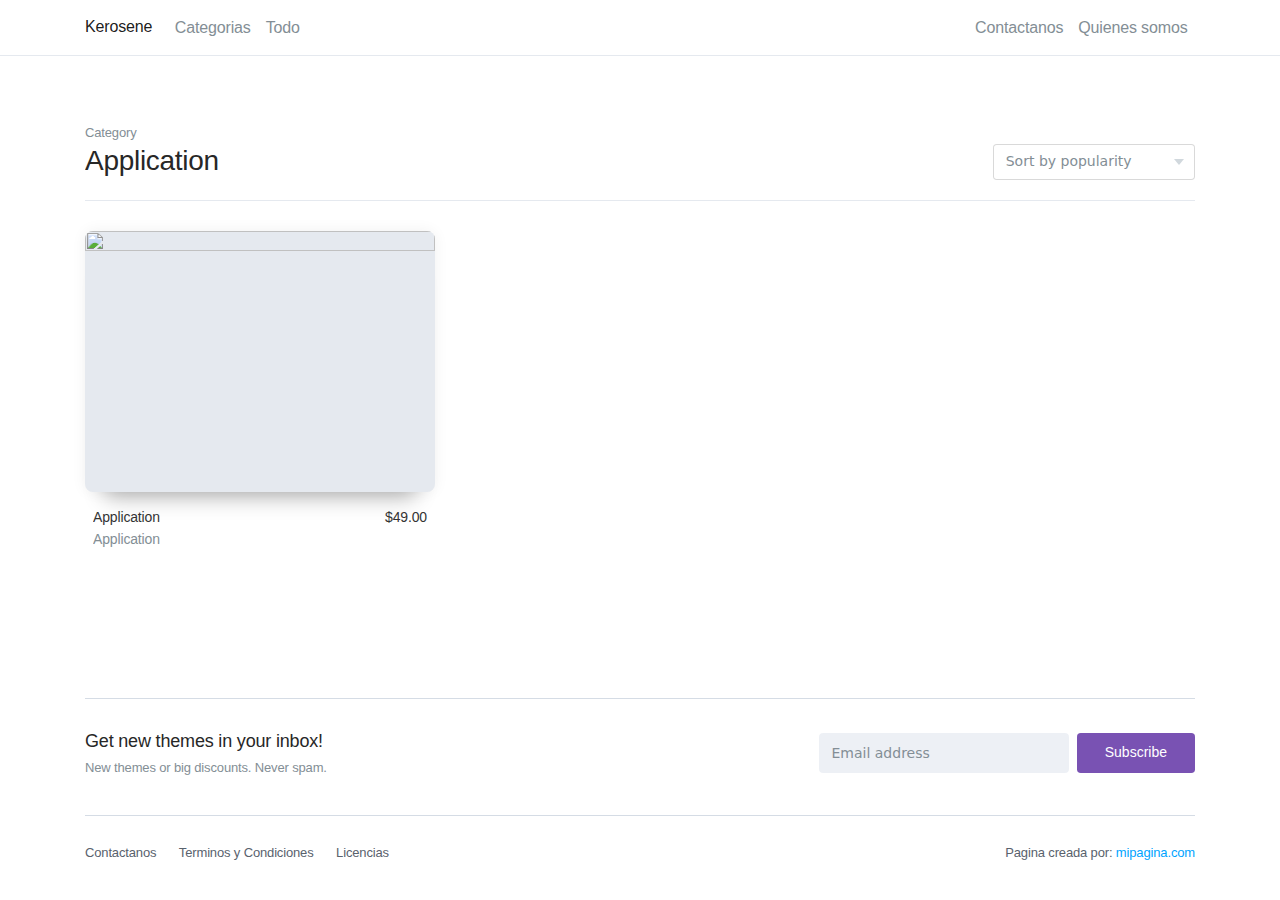
==== commit 8e6b8cce: "h3" ====
--- a/contacto.html
+++ b/contacto.html
@@ -79,7 +79,7 @@
                         </div>
                      </div>
                   </li>
-                  <li class="nav-item"><a class="nav-link" href="#>Todo</a></li>
+                  <li class="nav-item"><a class="nav-link" href="#">Todo</a></li>
                </ul>
                <ul class="navbar-nav d-none d-lg-flex ml-2 order-3">
                   <li class="nav-item"><a class="nav-link" href="#">Contactanos</a></li>
@@ -93,575 +93,82 @@
             </div>
          </div>
       </nav>
-      <main id="main" class="site-main main">
-         <section class="hero">
-            <div class="container">
-               <img src="./sources/images/Oildrop.png" srcset="./sources/images/Oildrop.png 1x, ./sources/images/Oildrop.png 2x">
-               <h1 class="display-1 text-bold">Kerosene</h1>
-               <h5 class="text-gray-soft text-regular">Ponte una playera Kerosene.</h5>
-               <form class="hero__form" action="https://themes.getbootstrap.com/shop/">
-                  <!--div class="form-group">
-                     <div class="form-group--search form-group--search--left">
-                         <input class="form-control form-control-lg form-control--rounded" name="s" type="search" id="" placeholder="Search">
-                         <button class="btn-submit" type="submit"><i class="bootstrap-themes-icon-search"></i></button>
-                     </div>
-                     </div-->
-               </form>
-            </div>
-         </section>
-         <section class="section">
-            <div class="container">
-               <div class="theme-cards-holder">
-                  <div class="theme-cards__heading">
-                     <div>
-                        <h5 class="theme-cards__title">Ponte a la moda con Kerosene.</h5>
-                        <p class="text-gray-soft">Encuentra playeras de moda para hombre de manga corta o larga, básicas y estampadas.</p>
-                     </div>
-                     <!--a class="theme-cards__heading__button btn btn-outline-brand btn-sm" href="https://themes.getbootstrap.com/official-themes">Learn more</a-->
-                  </div>
-                  <ul class="row">
-                     <li class="col-md-3">
-                        <div class="theme-card">
-                           <div class="theme-card__body">
-                              <a class="d-block" href="#">
-                              <img width="400" height="300" src="./sources/images/hombres/2018-05-08-PHOTO-00063842.jpg" class="theme-card__img wp-post-image" alt="" srcset="./sources/images/hombres/2018-05-08-PHOTO-00063842.jpg 400w, ./sources/images/hombres/2018-05-08-PHOTO-00063842.jpg 300w, ./sources/images/hombres/2018-05-08-PHOTO-00063842.jpg 768w, ./sources/images/hombres/2018-05-08-PHOTO-00063842.jpg 1024w, ./sources/images/hombres/2018-05-08-PHOTO-00063842.jpg 200w, ./sources/images/hombres/2018-05-08-PHOTO-00063842.jpg 600w, ./sources/images/hombres/2018-05-08-PHOTO-00063842.jpg 1200w, ./sources/images/hombres/2018-05-08-PHOTO-00063842.jpg 1440w" sizes="(max-width: 400px) 100vw, 400px">            </a>
-                              <a class="theme-card__body__overlay btn btn-brand btn-sm" target="_blank" href="#">Detalle</a>
-                           </div>
-                           <div class="theme-card__footer">
-                              <div class="theme-card__footer__item">
-                                 <a class="theme-card__title mr-1" href="#">Playeras para Hombre</a>
-                                 <p class="theme-card__info">
-                                 </p>
-                                 <ul class="prod_cats_list">
-                                    <li><a href="#">Admin &amp; Dashboard</a></li>
-                                 </ul>
-                                 <p></p>
-                              </div>
-                              <div class="theme-card__footer__item">
-                                 <p class="theme-card__price"><span class="woocommerce-Price-amount amount"><span class="woocommerce-Price-currencySymbol">$</span>49.00</span></p>
-                                 <ul class="rating">
-                                    <li class="rating__item "></li>
-                                    <li class="rating__item "></li>
-                                    <li class="rating__item "></li>
-                                    <li class="rating__item "></li>
-                                    <li class="rating__item "></li>
-                                 </ul>
-                              </div>
-                           </div>
-                        </div>
-                     </li>
-                     <li class="col-md-3 col-6">
-                        <div class="theme-card">
-                           <div class="theme-card__body">
-                              <a class="d-block" href="#">
-                              <img width="400" height="300" src="./sources/images/mujeres/images1.jpg" class="theme-card__img wp-post-image" alt="" srcset="./sources/images/mujeres/images1.jpg 400w, ./sources/images/mujeres/images1.jpg 300w, ./sources/images/mujeres/images1.jpg 768w, ./sources/images/mujeres/images1.jpg 1024w, ./sources/images/mujeres/images1.jpg 200w,./sources/images/mujeres/images1.jpg 600w, ./sources/images/mujeres/images1.jpg 1200w, ./sources/images/mujeres/images1.jpg 1440w" sizes="(max-width: 400px) 100vw, 400px">            </a>
-                              <a class="theme-card__body__overlay btn btn-brand btn-sm" target="_blank" href="#">Detalle</a>
-                           </div>
-                           <div class="theme-card__footer">
-                              <div class="theme-card__footer__item">
-                                 <a class="theme-card__title mr-1" href="#">Playeras para Mujer</a>
-                                 <p class="theme-card__info">
-                                 </p>
-                                 <ul class="prod_cats_list">
-                                    <li><a href="#">Application</a></li>
-                                 </ul>
-                                 <p></p>
-                              </div>
-                              <div class="theme-card__footer__item">
-                                 <p class="theme-card__price"><span class="woocommerce-Price-amount amount"><span class="woocommerce-Price-currencySymbol">$</span>49.00</span></p>
-                                 <ul class="rating">
-                                    <li class="rating__item "></li>
-                                    <li class="rating__item "></li>
-                                    <li class="rating__item "></li>
-                                    <li class="rating__item "></li>
-                                    <li class="rating__item "></li>
-                                 </ul>
-                              </div>
-                           </div>
-                        </div>
-                     </li>
-                     <li class="col-md-3 col-6">
-                        <div class="theme-card">
-                           <div class="theme-card__body">
-                              <a class="d-block" href="#">
-                              <img width="400" height="300" src="./sources/images/ninos/2018-05-08-PHOTO-00063826.jpg" class="theme-card__img wp-post-image" alt="" srcset="./sources/images/ninos/2018-05-08-PHOTO-00063826.jpg 400w, ./sources/images/ninos/2018-05-08-PHOTO-00063826.jpg 300w, ./sources/images/ninos/2018-05-08-PHOTO-00063826.jpg 768w, ./sources/images/ninos/2018-05-08-PHOTO-00063826.jpg 1024w, ./sources/images/ninos/2018-05-08-PHOTO-00063826.jpg 200w,./sources/images/ninos/2018-05-08-PHOTO-00063826.jpg 600w, ./sources/images/ninos/2018-05-08-PHOTO-00063826.jpg 1200w, ./sources/images/ninos/2018-05-08-PHOTO-00063826.jpg 1440w" sizes="(max-width: 400px) 100vw, 400px">            </a>
-                              <a class="theme-card__body__overlay btn btn-brand btn-sm" target="_blank" href="#">Detalle</a>
-                           </div>
-                           <div class="theme-card__footer">
-                              <div class="theme-card__footer__item">
-                                 <a class="theme-card__title mr-1" href="#">Playeras para Nino</a>
-                                 <p class="theme-card__info">
-                                 </p>
-                                 <ul class="prod_cats_list">
-                                    <li><a href="#">Landing &amp; Corporate</a></li>
-                                 </ul>
-                                 <p></p>
-                              </div>
-                              <div class="theme-card__footer__item">
-                                 <p class="theme-card__price"><span class="woocommerce-Price-amount amount"><span class="woocommerce-Price-currencySymbol">$</span>49.00</span></p>
-                                 <ul class="rating">
-                                    <li class="rating__item "></li>
-                                    <li class="rating__item "></li>
-                                    <li class="rating__item "></li>
-                                    <li class="rating__item "></li>
-                                    <li class="rating__item "></li>
-                                 </ul>
-                              </div>
-                           </div>
-                        </div>
-                     </li>
-                     <li class="col-md-3 col-6">
-                        <div class="theme-card">
-                           <div class="theme-card__body">
-                              <a class="d-block" href="#">
-                              <img width="400" height="300" src="./sources/images/mandilones/2018-05-08-PHOTO-00063844.jpg" class="theme-card__img wp-post-image" alt="" srcset="./sources/images/mandilones/2018-05-08-PHOTO-00063844.jpg 400w, ./sources/images/mandilones/2018-05-08-PHOTO-00063844.jpg 300w, ./sources/images/mandilones/2018-05-08-PHOTO-00063844.jpg 768w, ./sources/images/mandilones/2018-05-08-PHOTO-00063844.jpg 1024w, ./sources/images/mandilones/2018-05-08-PHOTO-00063844.jpg 200w, ./sources/images/mandilones/2018-05-08-PHOTO-00063844.jpg 600w, ./sources/images/mandilones/2018-05-08-PHOTO-00063844.jpg 1200w, ./sources/images/mandilones/2018-05-08-PHOTO-00063844.jpg 1440w" sizes="(max-width: 400px) 100vw, 400px">            </a>
-                              <a class="theme-card__body__overlay btn btn-brand btn-sm" target="_blank" href="#">Detalle</a>
-                           </div>
-                           <div class="theme-card__footer">
-                              <div class="theme-card__footer__item">
-                                 <a class="theme-card__title mr-1" href="#">Solo Mandilones</a>
-                                 <p class="theme-card__info">
-                                 </p>
-                                 <ul class="prod_cats_list">
-                                    <li><a href="#">Landing &amp; Corporate</a></li>
-                                 </ul>
-                                 <p></p>
-                              </div>
-                              <div class="theme-card__footer__item">
-                                 <p class="theme-card__price"><span class="woocommerce-Price-amount amount"><span class="woocommerce-Price-currencySymbol">$</span>49.00</span></p>
-                                 <ul class="rating">
-                                    <li class="rating__item "></li>
-                                    <li class="rating__item "></li>
-                                    <li class="rating__item "></li>
-                                    <li class="rating__item "></li>
-                                    <li class="rating__item "></li>
-                                 </ul>
-                              </div>
-                           </div>
-                        </div>
-                     </li>
-                  </ul>
-                  <a class="btn btn-outline-brand btn-block d-md-none mb-4" href="https://themes.getbootstrap.com/official-themes">Learn about Team Bootstrap themes</a>
-               </div>
-               <div class="theme-cards-holder">
-                  <div class="theme-cards__heading">
-                     <div>
-                        <h5 class="theme-cards__title">Categorias</h5>
-                        <p class="text-gray-soft">Playeras mas populares.</p>
-                     </div>
-                     <a class="theme-cards__heading__button btn btn-outline-brand btn-sm" href="#">Ver Todas</a>
-                  </div>
-                  <ul class="row">
-                     <li class="col-md-4">
-                        <div class="theme-card">
-                           <div class="theme-card__body">
-                              <a class="d-block" href="https://themes.getbootstrap.com/product/front-multipurpose-responsive-template/">
-                              <img width="400" height="300" src="./sources/images/hombres/2018-05-08-PHOTO-00063831.jpg" class="theme-card__img wp-post-image" alt="" srcset="./sources/images/hombres/2018-05-08-PHOTO-00063831.jpg 400w, ./sources/images/hombres/2018-05-08-PHOTO-00063831.jpg 800w, ./sources/images/hombres/2018-05-08-PHOTO-00063831.jpg 768w, ./sources/images/hombres/2018-05-08-PHOTO-00063831.jpg 200w, ./sources/images/hombres/2018-05-08-PHOTO-00063831.jpg 600w, ./sources/images/hombres/2018-05-08-PHOTO-00063831.jpg 1200w" sizes="(max-width: 400px) 100vw, 400px">            </a>
-                              <a class="theme-card__body__overlay btn btn-brand btn-sm" target="_blank" href="https://themes.getbootstrap.com/preview/?theme_id=4231">Detalles</a>
-                           </div>
-                           <div class="theme-card__footer">
-                              <div class="theme-card__footer__item">
-                                 <a class="theme-card__title mr-1" href="https://themes.getbootstrap.com/product/front-multipurpose-responsive-template/">Playera Punisher</a>
-                                 <p class="theme-card__info">
-                                 </p>
-                                 <ul class="prod_cats_list">
-                                    <li><a href="https://themes.getbootstrap.com/product-category/landing-corporate/">Landing &amp; Corporate</a></li>
-                                 </ul>
-                                 <p></p>
-                              </div>
-                              <div class="theme-card__footer__item">
-                                 <p class="theme-card__price"><span class="woocommerce-Price-amount amount"><span class="woocommerce-Price-currencySymbol">$</span>59.00</span></p>
-                                 <ul class="rating">
-                                    <li class="rating__item "></li>
-                                    <li class="rating__item "></li>
-                                    <li class="rating__item "></li>
-                                    <li class="rating__item "></li>
-                                    <li class="rating__item "></li>
-                                 </ul>
-                              </div>
-                           </div>
-                        </div>
-                     </li>
-                     <li class="col-md-4 col-6">
-                        <div class="theme-card">
-                           <div class="theme-card__body">
-                              <a class="d-block" href="https://themes.getbootstrap.com/product/looper-responsive-admin-template/">
-                              <img width="400" height="300" src="./sources/images/mujeres/images2.jpg" class="theme-card__img wp-post-image" alt="" srcset="./sources/images/mujeres/images2.jpg 400w, ./sources/images/mujeres/images2.jpg 800w, ./sources/images/mujeres/images2.jpg 768w, ./sources/images/mujeres/images2.jpg 1200w, ./sources/images/mujeres/images2.jpg 200w, ./sources/images/mujeres/images2.jpg 600w, ./sources/images/mujeres/images2.jpg 1366w" sizes="(max-width: 400px) 100vw, 400px">            </a>
-                              <a class="theme-card__body__overlay btn btn-brand btn-sm" target="_blank" href="https://themes.getbootstrap.com/preview/?theme_id=3921">Detalles</a>
-                           </div>
-                           <div class="theme-card__footer">
-                              <div class="theme-card__footer__item">
-                                 <a class="theme-card__title mr-1" href="https://themes.getbootstrap.com/product/looper-responsive-admin-template/">Playeras con dibujos</a>
-                                 <p class="theme-card__info">
-                                 </p>
-                                 <ul class="prod_cats_list">
-                                    <li><a href="https://themes.getbootstrap.com/product-category/admin-dashboard/">Admin &amp; Dashboard</a></li>
-                                 </ul>
-                                 <p></p>
-                              </div>
-                              <div class="theme-card__footer__item">
-                                 <p class="theme-card__price"><span class="woocommerce-Price-amount amount"><span class="woocommerce-Price-currencySymbol">$</span>49.00</span></p>
-                                 <ul class="rating">
-                                    <li class="rating__item "></li>
-                                    <li class="rating__item "></li>
-                                    <li class="rating__item "></li>
-                                    <li class="rating__item "></li>
-                                    <li class="rating__item "></li>
-                                 </ul>
-                              </div>
-                           </div>
-                        </div>
-                     </li>
-                     <li class="col-md-4 col-6">
-                        <div class="theme-card">
-                           <div class="theme-card__body">
-                              <a class="d-block" href="https://themes.getbootstrap.com/product/incline-landing-page-set/">
-                              <img width="400" height="300" src="./sources/images/mandilones/2018-05-08-PHOTO-00063845.jpg" class="theme-card__img wp-post-image" alt="" srcset="./sources/images/mandilones/2018-05-08-PHOTO-00063845.jpg 400w, ./sources/images/mandilones/2018-05-08-PHOTO-00063845.jpg 800w, ./sources/images/mandilones/2018-05-08-PHOTO-00063845.jpg 768w, ./sources/images/mandilones/2018-05-08-PHOTO-00063845.jpg 200w, ./sources/images/mandilones/2018-05-08-PHOTO-00063845.jpg 600w, ./sources/images/mandilones/2018-05-08-PHOTO-00063845.jpg 1200w" sizes="(max-width: 400px) 100vw, 400px">            </a>
-                              <a class="theme-card__body__overlay btn btn-brand btn-sm" target="_blank" href="https://themes.getbootstrap.com/preview/?theme_id=3569">Detalles</a>
-                           </div>
-                           <div class="theme-card__footer">
-                              <div class="theme-card__footer__item">
-                                 <a class="theme-card__title mr-1" href="https://themes.getbootstrap.com/product/incline-landing-page-set/">Playeras de parejas</a>
-                                 <p class="theme-card__info">
-                                 </p>
-                                 <ul class="prod_cats_list">
-                                    <li><a href="https://themes.getbootstrap.com/product-category/landing-corporate/">Landing &amp; Corporate</a></li>
-                                 </ul>
-                                 <p></p>
-                              </div>
-                              <div class="theme-card__footer__item">
-                                 <p class="theme-card__price"><span class="woocommerce-Price-amount amount"><span class="woocommerce-Price-currencySymbol">$</span>49.00</span></p>
-                                 <ul class="rating">
-                                    <li class="rating__item "></li>
-                                    <li class="rating__item "></li>
-                                    <li class="rating__item "></li>
-                                    <li class="rating__item "></li>
-                                    <li class="rating__item "></li>
-                                 </ul>
-                              </div>
-                           </div>
-                        </div>
-                     </li>
-                  </ul>
-                  <a class="btn btn-brand btn-block d-md-none" href="https://themes.getbootstrap.com/shop/?orderby=date">View all latest themes</a>
-               </div>
-               <div class="theme-cards-holder">
-                  <div class="theme-cards__heading">
-                     <div>
-                        <h5 class="theme-cards__title">Popular</h5>
-                        <p class="text-gray-soft">Top-sellers in the past week!</p>
-                     </div>
-                     <!-- Removed for now because we're listing all the themes directly on the homepage -->
-                     <!-- <a class="theme-cards__heading__button btn btn-outline-brand btn-sm" href="https://themes.getbootstrap.com/shop/?orderby=popularity">View all</a> -->
-                  </div>
-                  <ul class="row">
-                     <li class="col-6">
-                        <div class="theme-card">
-                           <div class="theme-card__body">
-                              <a class="d-block" href="https://themes.getbootstrap.com/product/beagle-responsive-admin-template/">
-                              <img width="600" height="450" src="./sources/beagle-600x450.png" class="theme-card__img wp-post-image" alt="" srcset="https://themes.getbootstrap.com/wp-content/uploads/2018/02/beagle-600x450.png 600w, https://themes.getbootstrap.com/wp-content/uploads/2018/02/beagle-800x600.png 800w, https://themes.getbootstrap.com/wp-content/uploads/2018/02/beagle-768x576.png 768w, https://themes.getbootstrap.com/wp-content/uploads/2018/02/beagle-200x150.png 200w, https://themes.getbootstrap.com/wp-content/uploads/2018/02/beagle-400x300.png 400w, https://themes.getbootstrap.com/wp-content/uploads/2018/02/beagle.png 1200w" sizes="(max-width: 600px) 100vw, 600px">            </a>
-                              <a class="theme-card__body__overlay btn btn-brand btn-sm" target="_blank" href="https://themes.getbootstrap.com/preview/?theme_id=1696">Live preview</a>
-                           </div>
-                           <div class="theme-card__footer">
-                              <div class="theme-card__footer__item">
-                                 <a class="theme-card__title mr-1" href="https://themes.getbootstrap.com/product/beagle-responsive-admin-template/">Beagle – Responsive Admin Template</a>
-                                 <p class="theme-card__info">
-                                 </p>
-                                 <ul class="prod_cats_list">
-                                    <li><a href="https://themes.getbootstrap.com/product-category/admin-dashboard/">Admin &amp; Dashboard</a></li>
-                                 </ul>
-                                 <p></p>
-                              </div>
-                              <div class="theme-card__footer__item">
-                                 <p class="theme-card__price"><span class="woocommerce-Price-amount amount"><span class="woocommerce-Price-currencySymbol">$</span>49.00</span></p>
-                                 <ul class="rating">
-                                    <li class="rating__item rating__item--active"></li>
-                                    <li class="rating__item rating__item--active"></li>
-                                    <li class="rating__item rating__item--active"></li>
-                                    <li class="rating__item rating__item--active"></li>
-                                    <li class="rating__item rating__item--active"></li>
-                                 </ul>
-                              </div>
-                           </div>
-                        </div>
-                     </li>
-                     <li class="col-6">
-                        <div class="theme-card">
-                           <div class="theme-card__body">
-                              <a class="d-block" href="https://themes.getbootstrap.com/product/wingman-landing-page-app-template/">
-                              <img width="600" height="450" src="./sources/item-preview-600x450.png" class="theme-card__img wp-post-image" alt="" srcset="https://themes.getbootstrap.com/wp-content/uploads/2018/02/item-preview-600x450.png 600w, https://themes.getbootstrap.com/wp-content/uploads/2018/02/item-preview-800x600.png 800w, https://themes.getbootstrap.com/wp-content/uploads/2018/02/item-preview-768x576.png 768w, https://themes.getbootstrap.com/wp-content/uploads/2018/02/item-preview-200x150.png 200w, https://themes.getbootstrap.com/wp-content/uploads/2018/02/item-preview-400x300.png 400w, https://themes.getbootstrap.com/wp-content/uploads/2018/02/item-preview.png 1200w" sizes="(max-width: 600px) 100vw, 600px">            </a>
-                              <a class="theme-card__body__overlay btn btn-brand btn-sm" target="_blank" href="https://themes.getbootstrap.com/preview/?theme_id=1703">Live preview</a>
-                           </div>
-                           <div class="theme-card__footer">
-                              <div class="theme-card__footer__item">
-                                 <a class="theme-card__title mr-1" href="https://themes.getbootstrap.com/product/wingman-landing-page-app-template/">Wingman Landing Page &amp; App Template</a>
-                                 <p class="theme-card__info">
-                                 </p>
-                                 <ul class="prod_cats_list">
-                                    <li><a href="https://themes.getbootstrap.com/product-category/landing-corporate/">Landing &amp; Corporate</a></li>
-                                 </ul>
-                                 <p></p>
-                              </div>
-                              <div class="theme-card__footer__item">
-                                 <p class="theme-card__price"><span class="woocommerce-Price-amount amount"><span class="woocommerce-Price-currencySymbol">$</span>49.00</span></p>
-                                 <ul class="rating">
-                                    <li class="rating__item rating__item--active"></li>
-                                    <li class="rating__item rating__item--active"></li>
-                                    <li class="rating__item rating__item--active"></li>
-                                    <li class="rating__item rating__item--active"></li>
-                                    <li class="rating__item rating__item--active"></li>
-                                 </ul>
-                              </div>
-                           </div>
-                        </div>
-                     </li>
-                     <li class="col-md-4 col-6">
-                        <div class="theme-card">
-                           <div class="theme-card__body">
-                              <a class="d-block" href="https://themes.getbootstrap.com/product/boomerang-bootstrap-4-business-corporate-theme/">
-                              <img width="400" height="300" src="./sources/screen-3-400x300.png" class="theme-card__img wp-post-image" alt="" srcset="https://themes.getbootstrap.com/wp-content/uploads/2018/02/screen-3-400x300.png 400w, https://themes.getbootstrap.com/wp-content/uploads/2018/02/screen-3-800x600.png 800w, https://themes.getbootstrap.com/wp-content/uploads/2018/02/screen-3-768x576.png 768w, https://themes.getbootstrap.com/wp-content/uploads/2018/02/screen-3-200x150.png 200w, https://themes.getbootstrap.com/wp-content/uploads/2018/02/screen-3-600x450.png 600w, https://themes.getbootstrap.com/wp-content/uploads/2018/02/screen-3.png 1200w" sizes="(max-width: 400px) 100vw, 400px">            </a>
-                              <a class="theme-card__body__overlay btn btn-brand btn-sm" target="_blank" href="https://themes.getbootstrap.com/preview/?theme_id=1679">Live preview</a>
-                           </div>
-                           <div class="theme-card__footer">
-                              <div class="theme-card__footer__item">
-                                 <a class="theme-card__title mr-1" href="https://themes.getbootstrap.com/product/boomerang-bootstrap-4-business-corporate-theme/">Boomerang – Bootstrap 4 Business &amp; Corporate Theme</a>
-                                 <p class="theme-card__info">
-                                 </p>
-                                 <ul class="prod_cats_list">
-                                    <li><a href="https://themes.getbootstrap.com/product-category/landing-corporate/">Landing &amp; Corporate</a></li>
-                                 </ul>
-                                 <p></p>
-                              </div>
-                              <div class="theme-card__footer__item">
-                                 <p class="theme-card__price"><span class="woocommerce-Price-amount amount"><span class="woocommerce-Price-currencySymbol">$</span>49.00</span></p>
-                                 <ul class="rating">
-                                    <li class="rating__item "></li>
-                                    <li class="rating__item "></li>
-                                    <li class="rating__item "></li>
-                                    <li class="rating__item "></li>
-                                    <li class="rating__item "></li>
-                                 </ul>
-                              </div>
-                           </div>
-                        </div>
-                     </li>
-                     <li class="col-md-4 col-6">
-                        <div class="theme-card">
-                           <div class="theme-card__body">
-                              <a class="d-block" href="https://themes.getbootstrap.com/product/maisonnette-responsive-admin-template/">
-                              <img width="400" height="300" src="./sources/maisonnette-preview-1-400x300.png" class="theme-card__img wp-post-image" alt="" srcset="https://themes.getbootstrap.com/wp-content/uploads/2018/02/maisonnette-preview-1-400x300.png 400w, https://themes.getbootstrap.com/wp-content/uploads/2018/02/maisonnette-preview-1-800x600.png 800w, https://themes.getbootstrap.com/wp-content/uploads/2018/02/maisonnette-preview-1-768x576.png 768w, https://themes.getbootstrap.com/wp-content/uploads/2018/02/maisonnette-preview-1-200x150.png 200w, https://themes.getbootstrap.com/wp-content/uploads/2018/02/maisonnette-preview-1-600x450.png 600w, https://themes.getbootstrap.com/wp-content/uploads/2018/02/maisonnette-preview-1.png 1200w" sizes="(max-width: 400px) 100vw, 400px">            </a>
-                              <a class="theme-card__body__overlay btn btn-brand btn-sm" target="_blank" href="https://themes.getbootstrap.com/preview/?theme_id=1692">Live preview</a>
-                           </div>
-                           <div class="theme-card__footer">
-                              <div class="theme-card__footer__item">
-                                 <a class="theme-card__title mr-1" href="https://themes.getbootstrap.com/product/maisonnette-responsive-admin-template/">Maisonnette –  Responsive Admin Template</a>
-                                 <p class="theme-card__info">
-                                 </p>
-                                 <ul class="prod_cats_list">
-                                    <li><a href="https://themes.getbootstrap.com/product-category/admin-dashboard/">Admin &amp; Dashboard</a></li>
-                                 </ul>
-                                 <p></p>
-                              </div>
-                              <div class="theme-card__footer__item">
-                                 <p class="theme-card__price"><span class="woocommerce-Price-amount amount"><span class="woocommerce-Price-currencySymbol">$</span>49.00</span></p>
-                                 <ul class="rating">
-                                    <li class="rating__item "></li>
-                                    <li class="rating__item "></li>
-                                    <li class="rating__item "></li>
-                                    <li class="rating__item "></li>
-                                    <li class="rating__item "></li>
-                                 </ul>
-                              </div>
-                           </div>
-                        </div>
-                     </li>
-                     <li class="col-md-4 col-6">
-                        <div class="theme-card">
-                           <div class="theme-card__body">
-                              <a class="d-block" href="https://themes.getbootstrap.com/product/material-kit-pro/">
-                              <img width="400" height="300" src="./sources/bb_mkp_thumbnail-1-400x300.jpg" class="theme-card__img wp-post-image" alt="" srcset="https://themes.getbootstrap.com/wp-content/uploads/2018/02/bb_mkp_thumbnail-1-400x300.jpg 400w, https://themes.getbootstrap.com/wp-content/uploads/2018/02/bb_mkp_thumbnail-1-800x600.jpg 800w, https://themes.getbootstrap.com/wp-content/uploads/2018/02/bb_mkp_thumbnail-1-768x576.jpg 768w, https://themes.getbootstrap.com/wp-content/uploads/2018/02/bb_mkp_thumbnail-1-200x150.jpg 200w, https://themes.getbootstrap.com/wp-content/uploads/2018/02/bb_mkp_thumbnail-1-600x450.jpg 600w, https://themes.getbootstrap.com/wp-content/uploads/2018/02/bb_mkp_thumbnail-1.jpg 1200w" sizes="(max-width: 400px) 100vw, 400px">            </a>
-                              <a class="theme-card__body__overlay btn btn-brand btn-sm" target="_blank" href="https://themes.getbootstrap.com/preview/?theme_id=1714">Live preview</a>
-                           </div>
-                           <div class="theme-card__footer">
-                              <div class="theme-card__footer__item">
-                                 <a class="theme-card__title mr-1" href="https://themes.getbootstrap.com/product/material-kit-pro/">Material Kit PRO – Bootstrap 4 Material Design UI</a>
-                                 <p class="theme-card__info">
-                                 </p>
-                                 <ul class="prod_cats_list">
-                                    <li><a href="https://themes.getbootstrap.com/product-category/landing-corporate/">Landing &amp; Corporate</a></li>
-                                 </ul>
-                                 <p></p>
-                              </div>
-                              <div class="theme-card__footer__item">
-                                 <p class="theme-card__price"><span class="woocommerce-Price-amount amount"><span class="woocommerce-Price-currencySymbol">$</span>79.00</span></p>
-                                 <ul class="rating">
-                                    <li class="rating__item rating__item--active"></li>
-                                    <li class="rating__item rating__item--active"></li>
-                                    <li class="rating__item rating__item--active"></li>
-                                    <li class="rating__item rating__item--active"></li>
-                                    <li class="rating__item rating__item--active"></li>
-                                 </ul>
-                              </div>
-                           </div>
-                        </div>
-                     </li>
-                     <li class="col-md-4 col-6">
-                        <div class="theme-card">
-                           <div class="theme-card__body">
-                              <a class="d-block" href="https://themes.getbootstrap.com/product/now-ui-kit-pro/">
-                              <img width="400" height="300" src="./sources/bb_nukp_thumbnail-1-400x300.jpg" class="theme-card__img wp-post-image" alt="" srcset="https://themes.getbootstrap.com/wp-content/uploads/2018/02/bb_nukp_thumbnail-1-400x300.jpg 400w, https://themes.getbootstrap.com/wp-content/uploads/2018/02/bb_nukp_thumbnail-1-800x600.jpg 800w, https://themes.getbootstrap.com/wp-content/uploads/2018/02/bb_nukp_thumbnail-1-768x576.jpg 768w, https://themes.getbootstrap.com/wp-content/uploads/2018/02/bb_nukp_thumbnail-1-200x150.jpg 200w, https://themes.getbootstrap.com/wp-content/uploads/2018/02/bb_nukp_thumbnail-1-600x450.jpg 600w, https://themes.getbootstrap.com/wp-content/uploads/2018/02/bb_nukp_thumbnail-1.jpg 1200w" sizes="(max-width: 400px) 100vw, 400px">            </a>
-                              <a class="theme-card__body__overlay btn btn-brand btn-sm" target="_blank" href="https://themes.getbootstrap.com/preview/?theme_id=1719">Live preview</a>
-                           </div>
-                           <div class="theme-card__footer">
-                              <div class="theme-card__footer__item">
-                                 <a class="theme-card__title mr-1" href="https://themes.getbootstrap.com/product/now-ui-kit-pro/">Now UI Kit PRO – Premium Bootstrap 4 Web Kit</a>
-                                 <p class="theme-card__info">
-                                 </p>
-                                 <ul class="prod_cats_list">
-                                    <li><a href="https://themes.getbootstrap.com/product-category/portfolio-blog/">Portfolio &amp; Blog</a></li>
-                                 </ul>
-                                 <p></p>
-                              </div>
-                              <div class="theme-card__footer__item">
-                                 <p class="theme-card__price"><span class="woocommerce-Price-amount amount"><span class="woocommerce-Price-currencySymbol">$</span>69.00</span></p>
-                                 <ul class="rating">
-                                    <li class="rating__item "></li>
-                                    <li class="rating__item "></li>
-                                    <li class="rating__item "></li>
-                                    <li class="rating__item "></li>
-                                    <li class="rating__item "></li>
-                                 </ul>
-                              </div>
-                           </div>
-                        </div>
-                     </li>
-                     <li class="col-md-4 col-6">
-                        <div class="theme-card">
-                           <div class="theme-card__body">
-                              <a class="d-block" href="https://themes.getbootstrap.com/product/spark-responsive-admin-template/">
-                              <img width="400" height="300" src="./sources/screenshot-1200x900-5-400x300.png" class="theme-card__img wp-post-image" alt="" srcset="https://themes.getbootstrap.com/wp-content/uploads/2018/02/screenshot-1200x900-5-400x300.png 400w, https://themes.getbootstrap.com/wp-content/uploads/2018/02/screenshot-1200x900-5-800x600.png 800w, https://themes.getbootstrap.com/wp-content/uploads/2018/02/screenshot-1200x900-5-768x576.png 768w, https://themes.getbootstrap.com/wp-content/uploads/2018/02/screenshot-1200x900-5-200x150.png 200w, https://themes.getbootstrap.com/wp-content/uploads/2018/02/screenshot-1200x900-5-600x450.png 600w, https://themes.getbootstrap.com/wp-content/uploads/2018/02/screenshot-1200x900-5.png 1200w" sizes="(max-width: 400px) 100vw, 400px">            </a>
-                              <a class="theme-card__body__overlay btn btn-brand btn-sm" target="_blank" href="https://themes.getbootstrap.com/preview/?theme_id=1666">Live preview</a>
-                           </div>
-                           <div class="theme-card__footer">
-                              <div class="theme-card__footer__item">
-                                 <a class="theme-card__title mr-1" href="https://themes.getbootstrap.com/product/spark-responsive-admin-template/">Spark – Responsive Admin Template</a>
-                                 <p class="theme-card__info">
-                                 </p>
-                                 <ul class="prod_cats_list">
-                                    <li><a href="https://themes.getbootstrap.com/product-category/admin-dashboard/">Admin &amp; Dashboard</a></li>
-                                 </ul>
-                                 <p></p>
-                              </div>
-                              <div class="theme-card__footer__item">
-                                 <p class="theme-card__price"><span class="woocommerce-Price-amount amount"><span class="woocommerce-Price-currencySymbol">$</span>49.00</span></p>
-                                 <ul class="rating">
-                                    <li class="rating__item "></li>
-                                    <li class="rating__item "></li>
-                                    <li class="rating__item "></li>
-                                    <li class="rating__item "></li>
-                                    <li class="rating__item "></li>
-                                 </ul>
-                              </div>
-                           </div>
-                        </div>
-                     </li>
-                     <li class="col-md-4 col-6">
-                        <div class="theme-card">
-                           <div class="theme-card__body">
-                              <a class="d-block" href="https://themes.getbootstrap.com/product/milo-magazineblog-theme/">
-                              <img width="400" height="300" src="./sources/screenshot-1200x900-4-400x300.png" class="theme-card__img wp-post-image" alt="" srcset="https://themes.getbootstrap.com/wp-content/uploads/2018/02/screenshot-1200x900-4-400x300.png 400w, https://themes.getbootstrap.com/wp-content/uploads/2018/02/screenshot-1200x900-4-800x600.png 800w, https://themes.getbootstrap.com/wp-content/uploads/2018/02/screenshot-1200x900-4-768x576.png 768w, https://themes.getbootstrap.com/wp-content/uploads/2018/02/screenshot-1200x900-4-200x150.png 200w, https://themes.getbootstrap.com/wp-content/uploads/2018/02/screenshot-1200x900-4-600x450.png 600w, https://themes.getbootstrap.com/wp-content/uploads/2018/02/screenshot-1200x900-4.png 1200w" sizes="(max-width: 400px) 100vw, 400px">            </a>
-                              <a class="theme-card__body__overlay btn btn-brand btn-sm" target="_blank" href="https://themes.getbootstrap.com/preview/?theme_id=1671">Live preview</a>
-                           </div>
-                           <div class="theme-card__footer">
-                              <div class="theme-card__footer__item">
-                                 <a class="theme-card__title mr-1" href="https://themes.getbootstrap.com/product/milo-magazineblog-theme/">Milo – Magazine/Blog Theme</a>
-                                 <p class="theme-card__info">
-                                 </p>
-                                 <ul class="prod_cats_list">
-                                    <li><a href="https://themes.getbootstrap.com/product-category/portfolio-blog/">Portfolio &amp; Blog</a></li>
-                                 </ul>
-                                 <p></p>
-                              </div>
-                              <div class="theme-card__footer__item">
-                                 <p class="theme-card__price"><span class="woocommerce-Price-amount amount"><span class="woocommerce-Price-currencySymbol">$</span>39.00</span></p>
-                                 <ul class="rating">
-                                    <li class="rating__item "></li>
-                                    <li class="rating__item "></li>
-                                    <li class="rating__item "></li>
-                                    <li class="rating__item "></li>
-                                    <li class="rating__item "></li>
-                                 </ul>
-                              </div>
-                           </div>
-                        </div>
-                     </li>
-                     <li class="col-md-4 col-6">
-                        <div class="theme-card">
-                           <div class="theme-card__body">
-                              <a class="d-block" href="https://themes.getbootstrap.com/product/touche-cafe-restaurant-theme/">
-                              <img width="400" height="300" src="./sources/screenshot_1200x900-400x300.png" class="theme-card__img wp-post-image" alt="" srcset="https://themes.getbootstrap.com/wp-content/uploads/2018/02/screenshot_1200x900-400x300.png 400w, https://themes.getbootstrap.com/wp-content/uploads/2018/02/screenshot_1200x900-200x150.png 200w, https://themes.getbootstrap.com/wp-content/uploads/2018/02/screenshot_1200x900-600x450.png 600w, https://themes.getbootstrap.com/wp-content/uploads/2018/02/screenshot_1200x900-1200x900.png 1200w" sizes="(max-width: 400px) 100vw, 400px">            </a>
-                              <a class="theme-card__body__overlay btn btn-brand btn-sm" target="_blank" href="https://themes.getbootstrap.com/preview/?theme_id=1651">Live preview</a>
-                           </div>
-                           <div class="theme-card__footer">
-                              <div class="theme-card__footer__item">
-                                 <a class="theme-card__title mr-1" href="https://themes.getbootstrap.com/product/touche-cafe-restaurant-theme/">Touche – Cafe &amp; Restaurant Theme</a>
-                                 <p class="theme-card__info">
-                                 </p>
-                                 <ul class="prod_cats_list">
-                                    <li><a href="https://themes.getbootstrap.com/product-category/specialty/">Specialty</a></li>
-                                 </ul>
-                                 <p></p>
-                              </div>
-                              <div class="theme-card__footer__item">
-                                 <p class="theme-card__price"><span class="woocommerce-Price-amount amount"><span class="woocommerce-Price-currencySymbol">$</span>49.00</span></p>
-                                 <ul class="rating">
-                                    <li class="rating__item "></li>
-                                    <li class="rating__item "></li>
-                                    <li class="rating__item "></li>
-                                    <li class="rating__item "></li>
-                                    <li class="rating__item "></li>
-                                 </ul>
-                              </div>
-                           </div>
-                        </div>
-                     </li>
-                     <li class="col-md-4 col-6">
-                        <div class="theme-card">
-                           <div class="theme-card__body">
-                              <a class="d-block" href="https://themes.getbootstrap.com/product/replacer-2/">
-                              <img width="400" height="300" src="./sources/preview-400x300.jpg" class="theme-card__img wp-post-image" alt="" srcset="https://themes.getbootstrap.com/wp-content/uploads/2018/02/preview-400x300.jpg 400w, https://themes.getbootstrap.com/wp-content/uploads/2018/02/preview-800x600.jpg 800w, https://themes.getbootstrap.com/wp-content/uploads/2018/02/preview-768x576.jpg 768w, https://themes.getbootstrap.com/wp-content/uploads/2018/02/preview-1200x900.jpg 1200w, https://themes.getbootstrap.com/wp-content/uploads/2018/02/preview-200x150.jpg 200w, https://themes.getbootstrap.com/wp-content/uploads/2018/02/preview-600x450.jpg 600w" sizes="(max-width: 400px) 100vw, 400px">            </a>
-                              <a class="theme-card__body__overlay btn btn-brand btn-sm" target="_blank" href="https://themes.getbootstrap.com/preview/?theme_id=1745">Live preview</a>
-                           </div>
-                           <div class="theme-card__footer">
-                              <div class="theme-card__footer__item">
-                                 <a class="theme-card__title mr-1" href="https://themes.getbootstrap.com/product/replacer-2/">Replacer</a>
-                                 <p class="theme-card__info">
-                                 </p>
-                                 <ul class="prod_cats_list">
-                                    <li><a href="https://themes.getbootstrap.com/product-category/landing-corporate/">Landing &amp; Corporate</a></li>
-                                 </ul>
-                                 <p></p>
-                              </div>
-                              <div class="theme-card__footer__item">
-                                 <p class="theme-card__price"><span class="woocommerce-Price-amount amount"><span class="woocommerce-Price-currencySymbol">$</span>49.00</span></p>
-                                 <ul class="rating">
-                                    <li class="rating__item rating__item--active"></li>
-                                    <li class="rating__item rating__item--active"></li>
-                                    <li class="rating__item rating__item--active"></li>
-                                    <li class="rating__item rating__item--active"></li>
-                                    <li class="rating__item rating__item--active"></li>
-                                 </ul>
-                              </div>
-                           </div>
-                        </div>
-                     </li>
-                  </ul>
-                  <!-- Removed for now because we're listing all the themes directly on the homepage -->
-                  <!-- <a class="btn btn-brand btn-block d-md-none mb-4" href="https://themes.getbootstrap.com/shop/?orderby=popularity">View all popular themes</a> -->
-               </div>
-            </div>
-         </section>
-      </main>
+     <main id="main" class="site-main main">
+                                    <section class="section">
+                                        <div class="container">
+                                            <div class="row">
+                                                                                                    
+<div id="container"><div id="content" role="main"><nav class="breadcrumb" ><li><a href="https://themes.getbootstrap.com">Home</a></li>&nbsp; <i class="fa fa-angle-right"></i> &nbsp;<li>Application</li></nav>
+<div class="archive-title clearfix" >
+              <div class="row align-items-end">
+            <div class="col-md-8">
+              <span class="fs-13 text-gray-soft">Category</span>
+              <h2 class="page-title mb-2 mb-md-0">Application</h2>
+            </div>
+            <div class="col-md-4">
+                
+<form action="//themes.getbootstrap.com/product-category/application/" method="GET">
+    <div class="d-flex justify-content-md-end">
+        <select name="orderby" class="form-control text-gray-soft" id="inlineFormCustomSelect">                
+            <option value="popularity" >Sort by popularity</option><option value="rating" >Sort by average rating</option><option value="date" >Sort by newness</option><option value="price" >Sort by price: low to high</option><option value="price-desc" >Sort by price: high to low</option>        </select>
+            </div>
+</form>
+<script>
+    jQuery(document).ready(function () {
+        jQuery("#inlineFormCustomSelect").change(function () {
+            jQuery(this).closest("form").submit();
+        });
+    });
+
+</script>
+            </div>
+        </div>
+
+
+    
+    
+</div>
+
+
+
+    <ul class="row">
+
+    
+    
+        <li class="col-md-4 col-6">
+    <div class="theme-card">
+        <div class="theme-card__body">
+            <a class="d-block" href="https://themes.getbootstrap.com/product/application/">
+                <img width="400" height="300" src="https://themes.getbootstrap.com/wp-content/uploads/2018/02/BS_Application-400x300.png" class="theme-card__img wp-post-image" alt="" srcset="https://themes.getbootstrap.com/wp-content/uploads/2018/02/BS_Application-400x300.png 400w, https://themes.getbootstrap.com/wp-content/uploads/2018/02/BS_Application-300x225.png 300w, https://themes.getbootstrap.com/wp-content/uploads/2018/02/BS_Application-768x576.png 768w, https://themes.getbootstrap.com/wp-content/uploads/2018/02/BS_Application-1024x768.png 1024w, https://themes.getbootstrap.com/wp-content/uploads/2018/02/BS_Application-200x150.png 200w, https://themes.getbootstrap.com/wp-content/uploads/2018/02/BS_Application-600x450.png 600w, https://themes.getbootstrap.com/wp-content/uploads/2018/02/BS_Application-1200x900.png 1200w, https://themes.getbootstrap.com/wp-content/uploads/2018/02/BS_Application.png 1440w" sizes="(max-width: 400px) 100vw, 400px" />            </a>
+
+            <a class="theme-card__body__overlay btn btn-brand btn-sm" target="_blank" href="https://themes.getbootstrap.com/preview/?theme_id=1474">Live preview</a>
+        </div>
+        <div class="theme-card__footer">
+            <div class="theme-card__footer__item"><a class="theme-card__title mr-1" href="https://themes.getbootstrap.com/product/application/">Application</a>
+                <p class="theme-card__info">
+                    <ul class="prod_cats_list"><li><a href="https://themes.getbootstrap.com/product-category/application/">Application</a></li></ul>                </p>
+            </div>
+            <div class="theme-card__footer__item">
+                <p class="theme-card__price"><span class="woocommerce-Price-amount amount"><span class="woocommerce-Price-currencySymbol">&#36;</span>49.00</span></p>
+
+                <ul class="rating">
+                    <li class="rating__item "></li><li class="rating__item "></li><li class="rating__item "></li><li class="rating__item "></li><li class="rating__item "></li>                </ul>
+            </div>
+        </div>
+    </div>
+</li>
+
+
+    
+    </ul>
+        
+
+</div></div>
+
+            </div>
+        </div>
+        </section>
+        </main>
       <!-- #main .site-main -->
       <footer class="footer">
          <div class="container">
